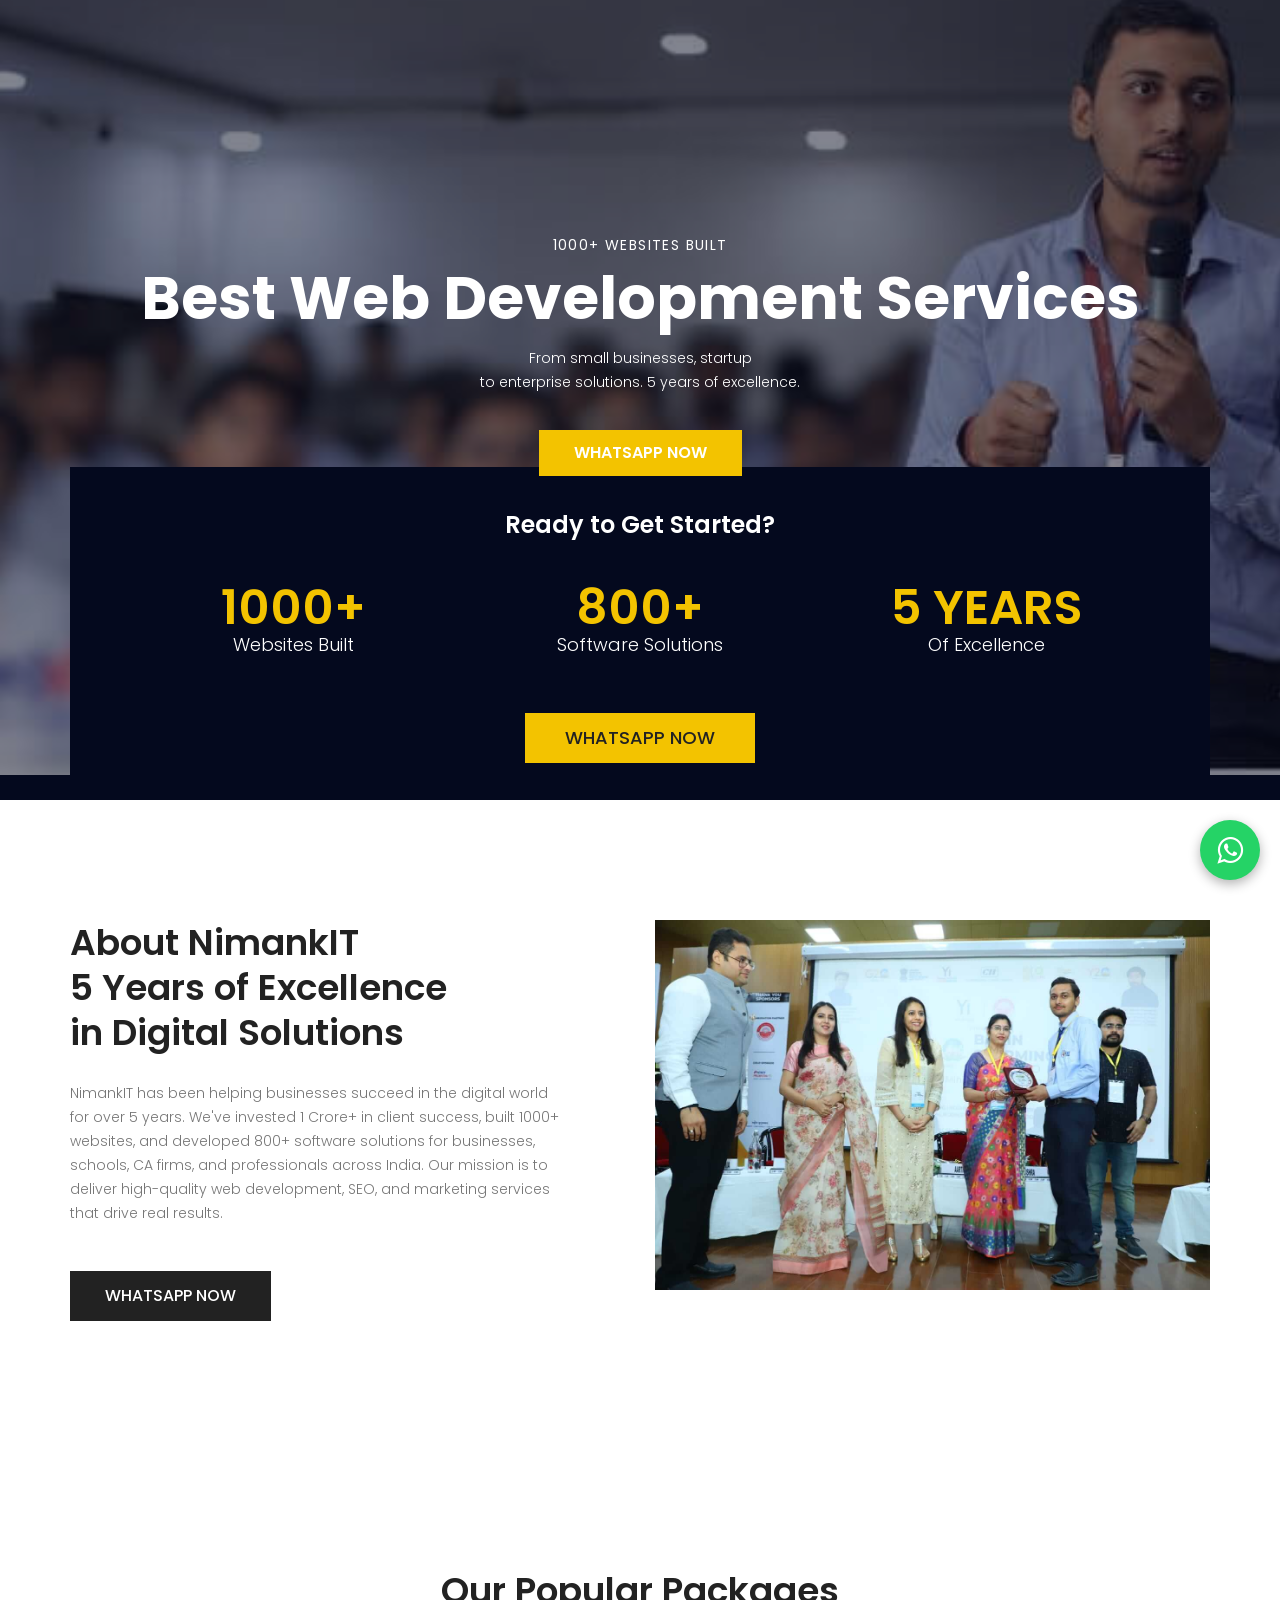
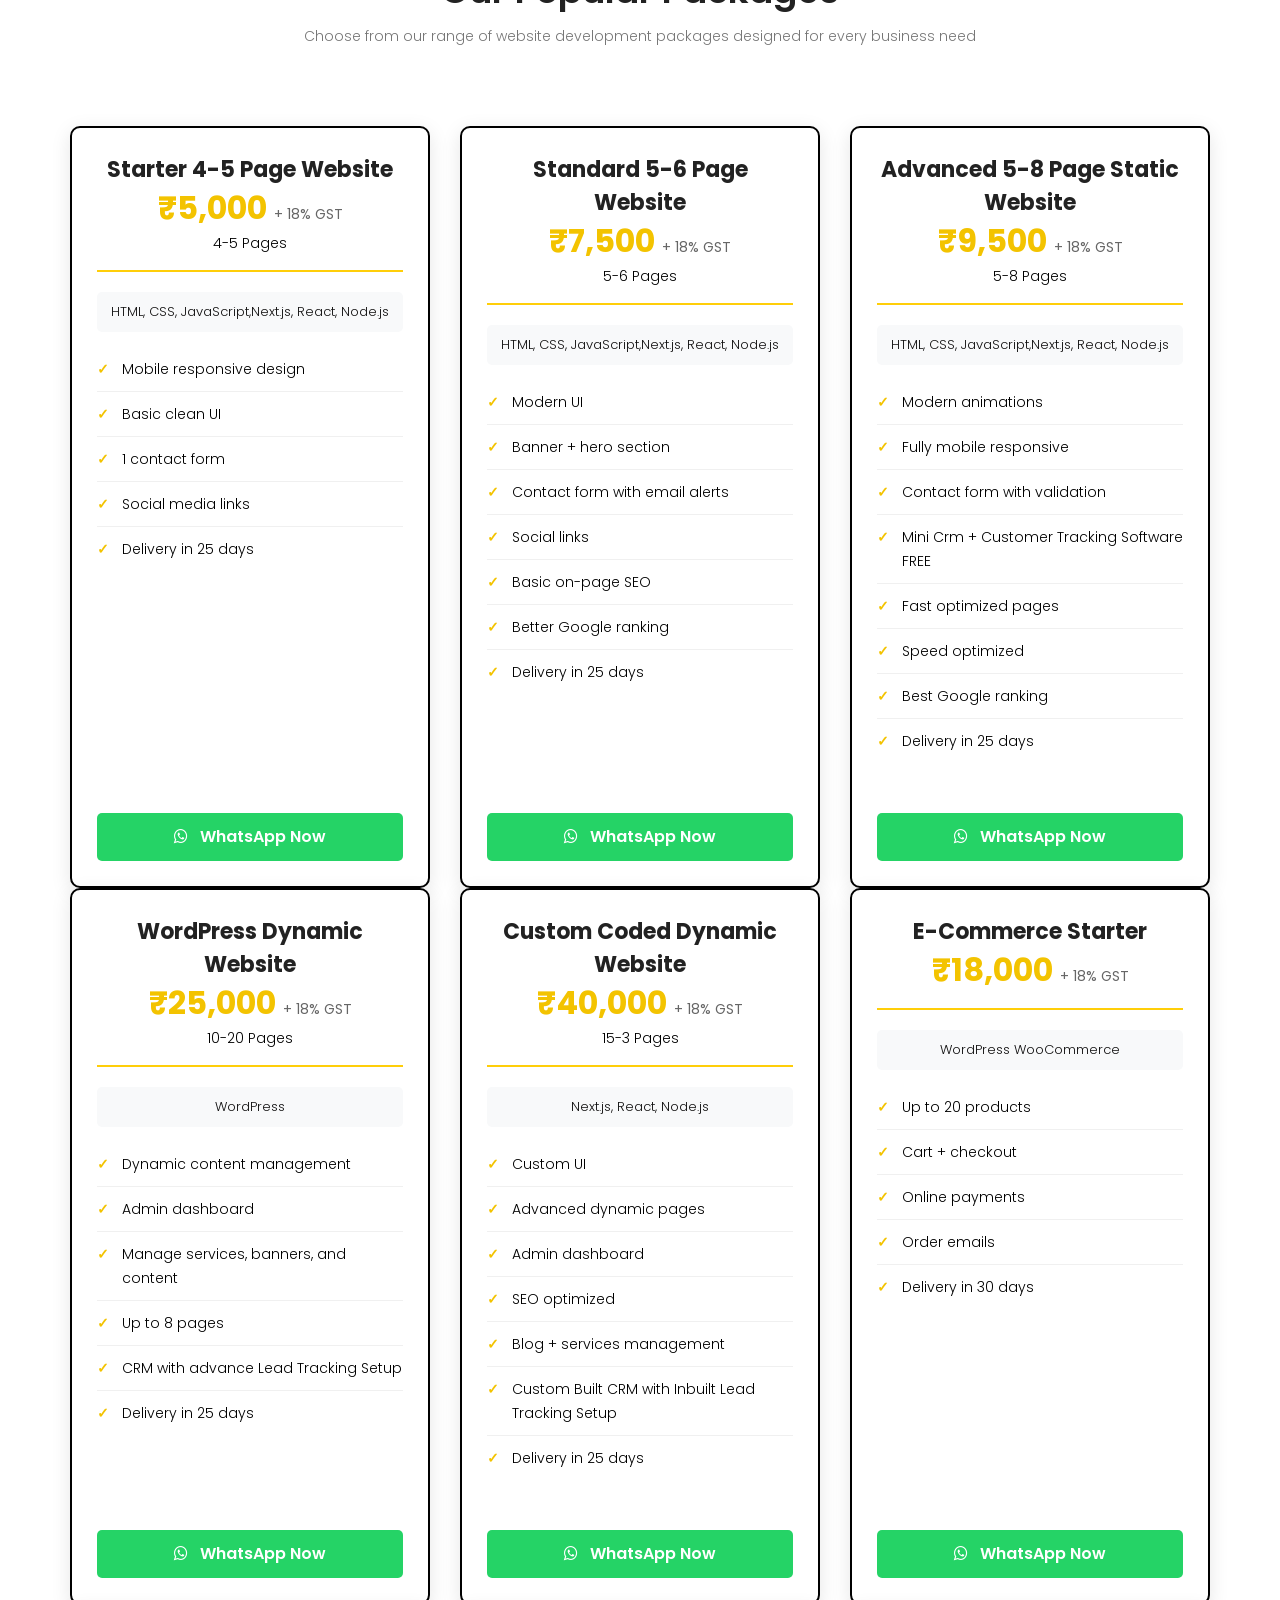
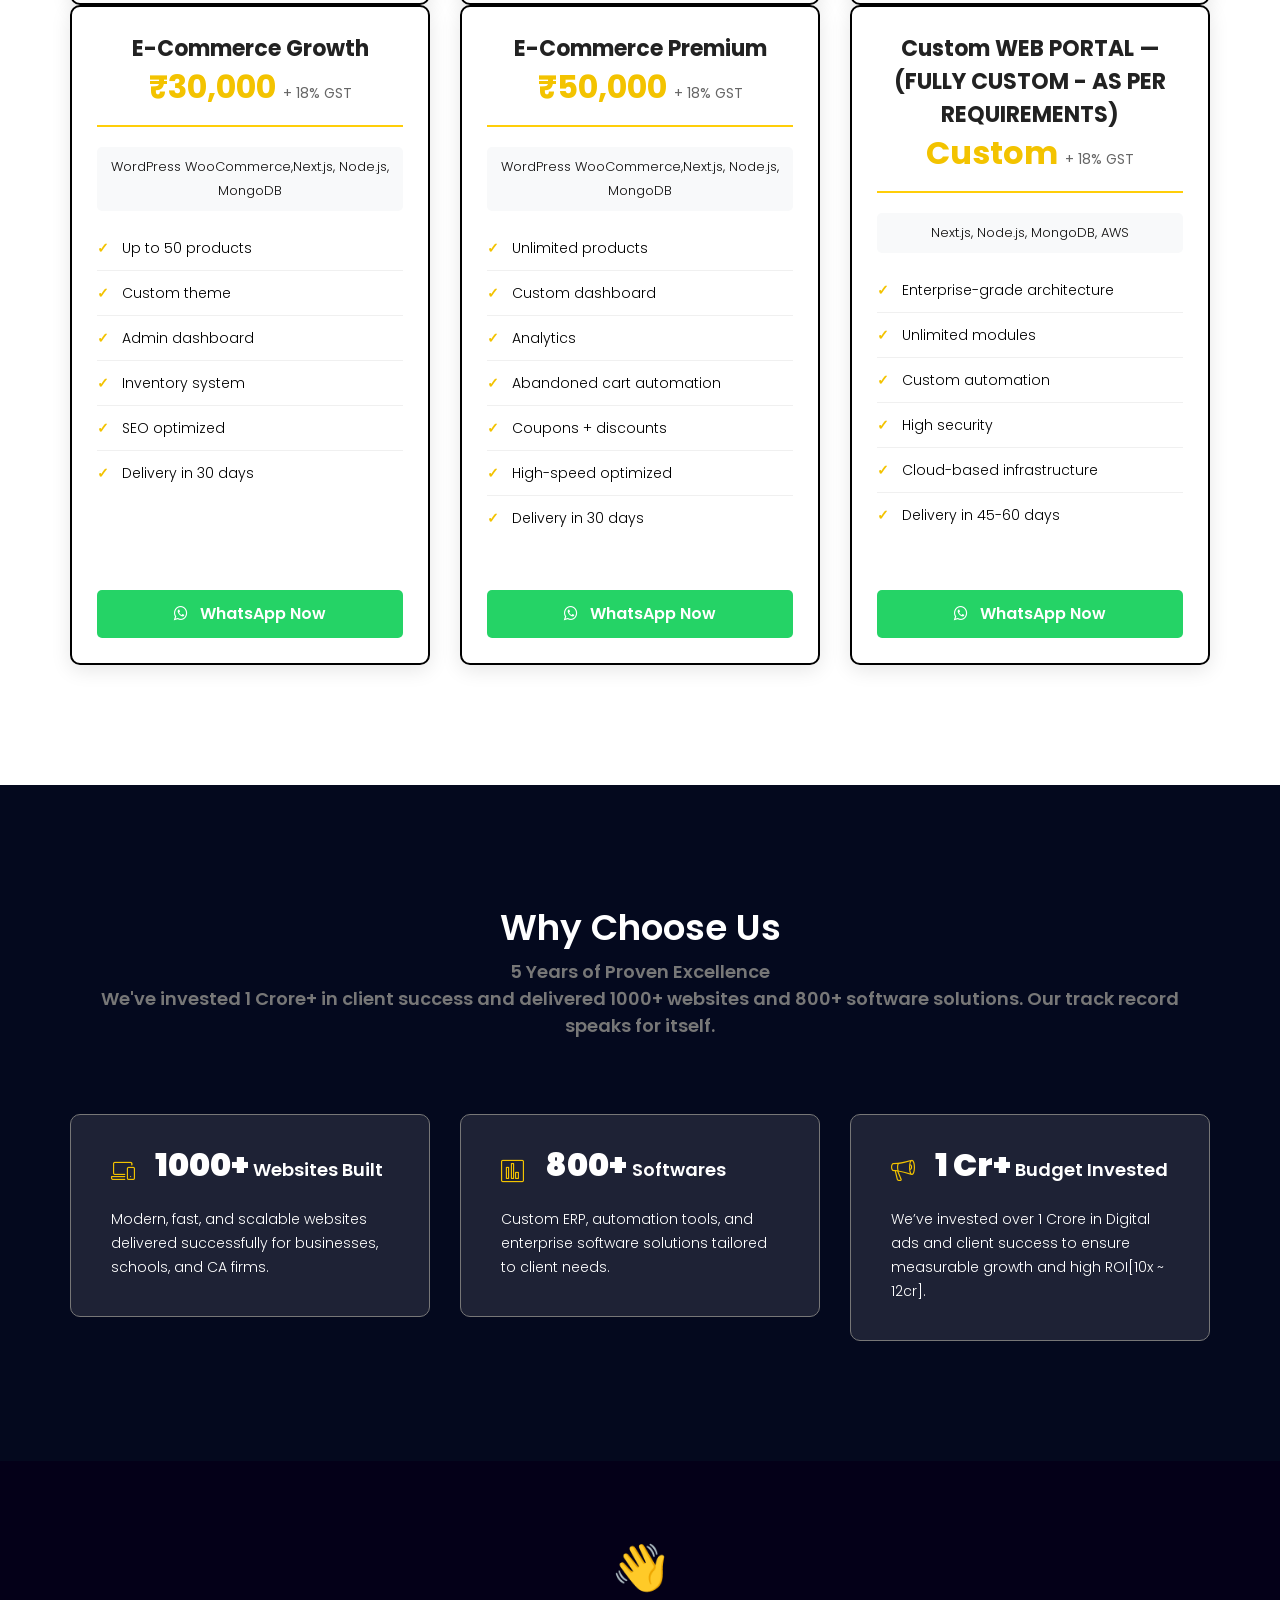
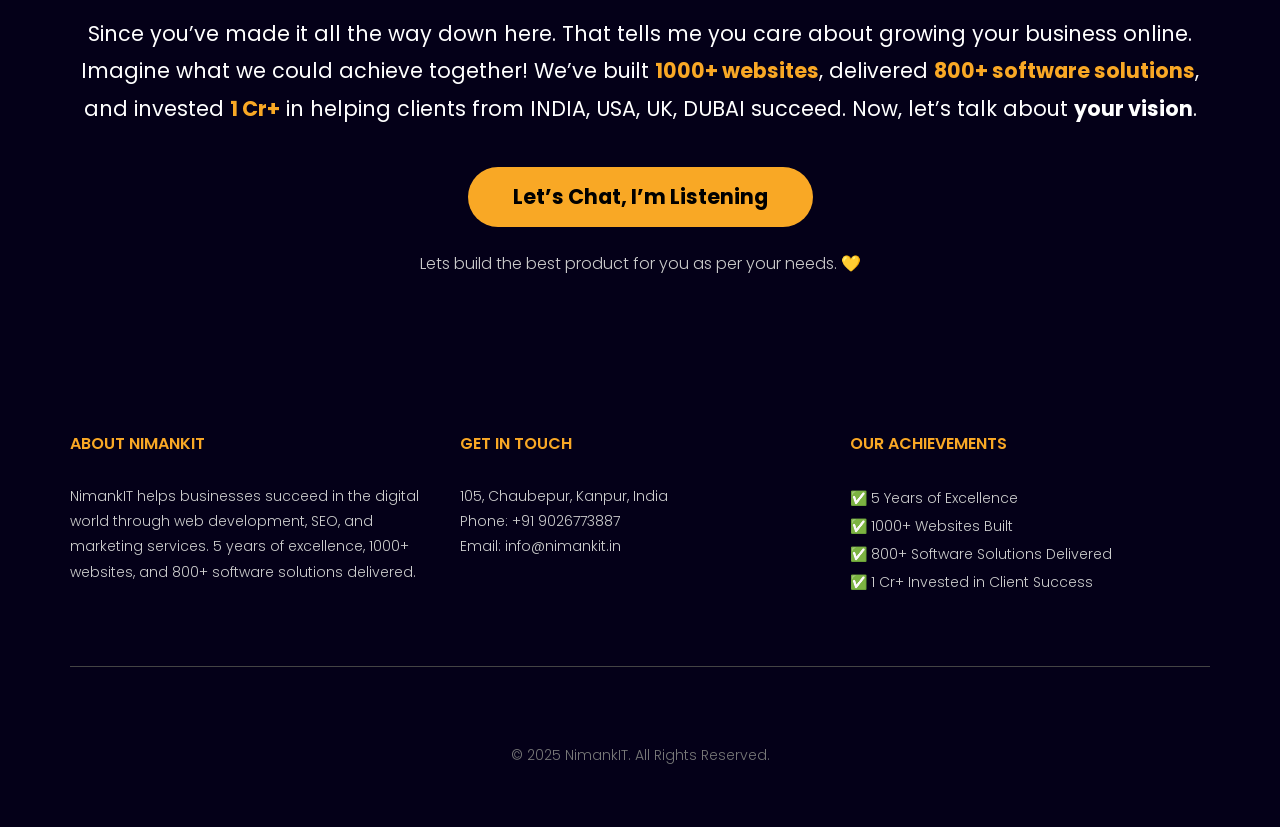
==== landingpage/index.html @ 6b1c6b37 "website dev landing page" ====
<!DOCTYPE html>
<html lang="en">
  <head>
    <!-- Required meta tags -->
    <meta charset="utf-8" />
    <meta
      name="viewport"
      content="width=device-width, initial-scale=1, shrink-to-fit=no"
    />
    <link rel="icon" href="image/favicon.png" type="image/png" />
    <title>NimankIT - Professional Web Development Services</title>
    <!-- Bootstrap CSS -->
    <link rel="stylesheet" href="css/bootstrap.css" />
    <link rel="stylesheet" href="vendors/linericon/style.css" />
    <link rel="stylesheet" href="css/font-awesome.min.css" />
    <link rel="stylesheet" href="vendors/owl-carousel/owl.carousel.min.css" />
    <link
      rel="stylesheet"
      href="vendors/bootstrap-datepicker/bootstrap-datetimepicker.min.css"
    />
    <link rel="stylesheet" href="vendors/nice-select/css/nice-select.css" />
    <link rel="stylesheet" href="vendors/owl-carousel/owl.carousel.min.css" />
    <!-- main css -->
    <link rel="stylesheet" href="css/style.css" />
    <link rel="stylesheet" href="css/responsive.css" />
    <style>
      .whatsapp-float {
        position: fixed;
        bottom: 20px;
        right: 20px;
        background-color: #25d366;
        color: #fff;
        border-radius: 50%;
        width: 60px;
        height: 60px;
        display: flex;
        align-items: center;
        justify-content: center;
        font-size: 30px;
        box-shadow: 0 4px 12px rgba(0, 0, 0, 0.3);
        z-index: 9999;
        text-decoration: none;
        animation: shake 2s infinite;
        transition: transform 0.3s;
      }
      .whatsapp-float:hover {
        transform: scale(1.1);
        color: #fff;
      }
      @keyframes shake {
        0%,
        100% {
          transform: rotate(0deg);
        }
        10%,
        30%,
        50%,
        70%,
        90% {
          transform: rotate(-10deg);
        }
        20%,
        40%,
        60%,
        80% {
          transform: rotate(10deg);
        }
      }
    </style>
  </head>
  <body>
    <!-- WhatsApp Floating Button -->
    <a
      href="https://wa.me/919026773887?text=Hi%2C%20I%20want%20to%20discuss%20a%20project"
      class="whatsapp-float"
      target="_blank"
      rel="noopener noreferrer"
    >
      <i class="fa fa-whatsapp"></i>
    </a>
    <!--================Header Area =================-->

    <!--================Header Area =================-->

    <!--================Banner Area =================-->
    <section class="banner_area">
      <div class="booking_table d_flex align-items-center">
        <div
          class="overlay bg-parallax"
          data-stellar-ratio="0.9"
          data-stellar-vertical-offset="0"
          data-background=""
        ></div>
        <div class="container">
          <div class="banner_content text-center">
            <h6>1000+ Websites Built</h6>
            <h2>Best Web Development Services</h2>
            <p>
              From small businesses, startup<br />
              to enterprise solutions. 5 years of excellence.
            </p>
            <a
              href="https://wa.me/919026773887?text=Hi%2C%20I%20want%20to%20discuss%20a%20project"
              class="btn theme_btn button_hover"
              style="font-size: 16px; padding: 8px 35px"
              >WhatsApp Now</a
            >
          </div>
        </div>
      </div>
      <div class="hotel_booking_area position">
        <div class="container">
          <div class="hotel_booking_table">
            <div class="col-md-12 text-center">
              <h3 style="color: #fff; margin-bottom: 30px">
                Ready to Get Started?
              </h3>
              <div class="row">
                <div class="col-md-4">
                  <div class="stat-box" style="padding: 20px; color: #fff">
                    <h2
                      style="
                        color: #f3c300;
                        font-size: 48px;
                        margin-bottom: 10px;
                      "
                    >
                      1000+
                    </h2>
                    <p style="font-size: 18px">Websites Built</p>
                  </div>
                </div>
                <div class="col-md-4">
                  <div class="stat-box" style="padding: 20px; color: #fff">
                    <h2
                      style="
                        color: #f3c300;
                        font-size: 48px;
                        margin-bottom: 10px;
                      "
                    >
                      800+
                    </h2>
                    <p style="font-size: 18px">Software Solutions</p>
                  </div>
                </div>
                <div class="col-md-4">
                  <div class="stat-box" style="padding: 20px; color: #fff">
                    <h2
                      style="
                        color: #f3c300;
                        font-size: 48px;
                        margin-bottom: 10px;
                      "
                    >
                      5 Years
                    </h2>
                    <p style="font-size: 18px">Of Excellence</p>
                  </div>
                </div>
              </div>
              <a
                href="https://wa.me/919026773887?text=Hi%2C%20I%20want%20to%20discuss%20a%20project"
                class="book_now_btn button_hover"
                style="
                  display: inline-block;
                  width: auto;
                  margin-top: 20px;
                  font-size: 18px;
                  padding: 10px 40px;
                "
                >WhatsApp Now</a
              >
            </div>
          </div>
        </div>
      </div>
    </section>
    <!--================Banner Area =================-->
    <!--================ About History Area  =================-->
    <section class="about_history_area section_gap">
      <div class="container">
        <div class="row">
          <div class="col-md-6 d_flex align-items-center">
            <div class="about_content">
              <h2 class="title title_color">
                About NimankIT<br />5 Years of Excellence<br />in Digital
                Solutions
              </h2>
              <p>
                NimankIT has been helping businesses succeed in the digital
                world for over 5 years. We've invested 1 Crore+ in client
                success, built 1000+ websites, and developed 800+ software
                solutions for businesses, schools, CA firms, and professionals
                across India. Our mission is to deliver high-quality web
                development, SEO, and marketing services that drive real
                results.
              </p>
              <a
                href="https://wa.me/919026773887?text=Hi%2C%20I%20want%20to%20discuss%20a%20project"
                class="button_hover theme_btn_two"
                style="font-size: 16px; padding: 10px 35px"
                >WhatsApp Now</a
              >
            </div>
          </div>
          <div class="col-md-6">
            <img class="img-fluid" src="image/s3.jpeg" alt="img" />
          </div>
        </div>
      </div>
    </section>
    <!--================ About History Area  =================-->

    <!--================ Services Area  =================-->
    <style>
      .package-card {
        background: #fff;
        border-radius: 10px;
       
        border: 2px solid #000;
        padding: 25px;
        margin-bottom: 30px;
        box-shadow: 0 5px 20px rgba(0, 0, 0, 0.1);
        transition: transform 0.3s, box-shadow 0.3s;
        height: 100%;
        display: flex;
        flex-direction: column;
      }
      .package-card:hover {
        transform: translateY(-5px);
        box-shadow: 0 8px 25px rgba(0, 0, 0, 0.15);
      }
      .package-header {
        text-align: center;
        padding-bottom: 15px;
        border-bottom: 2px solid #ffce09;
        margin-bottom: 20px;
      }
      .package-title {
        font-size: 22px;
        font-weight: 700;
        color: #222;
        margin-bottom: 10px;
      }
      .package-price {
        font-size: 32px;
        font-weight: 700;
        color: #f3c300;
        margin-bottom: 5px;
      }
      .package-price small {
        font-size: 14px;
        font-weight: 400;
        color: #666;
      }
      .package-pages {
        font-size: 14px;
        color: #000000;
        margin-bottom: 0;
      }
      .package-tech {
        background: #f8f9fa;
        padding: 8px 12px;
        border-radius: 5px;
        font-size: 13px;
        color: #0e0d0d;
        margin-bottom: 15px;
        text-align: center;
      }
      .package-features {
        flex-grow: 1;
        list-style: none;
        padding: 0;
        margin: 0 0 20px 0;
      }
      .package-features li {
        padding: 10px 0;
        border-bottom: 1px solid #f0f0f0;
        font-size: 14px;
        color: #000000;
        text-align: left;
        position: relative;
        padding-left: 25px;
      }
      .package-features li:before {
        content: "✓";
        position: absolute;
        left: 0;
        color: #f3c300;
        font-weight: bold;
      }
      .package-features li:last-child {
        border-bottom: none;
      }
      .package-btn {
        background: #25d366;
        color: #fff;
        text-align: center;
        padding: 12px 20px;
        border-radius: 5px;
        text-decoration: none;
        display: block;
        font-weight: 600;
        font-size: 16px;
        transition: background 0.3s;
      }
      .package-btn:hover {
        background: #1fa855;
        color: #fff;
      }
      .package-btn i {
        margin-right: 8px;
      }
    </style>
    <section class="accomodation_area section_gap">
      <div class="container">
        <div class="section_title text-center">
          <h2 class="title_color">Our Popular Packages</h2>
          <p>
            Choose from our range of website development packages designed for
            every business need
          </p>
        </div>

        <div class="row">
          <!-- Starter 4-5 Page Website -->
          <div class="col-lg-4 col-md-6">
            <div class="package-card">
              <div class="package-header">
                <h3 class="package-title">Starter 4-5 Page Website</h3>
                <div class="package-price">₹5,000 <small>+ 18% GST</small></div>
                <p class="package-pages">4-5 Pages</p>
              </div>
              <div class="package-tech">
                HTML, CSS, JavaScript,Next.js, React, Node.js
              </div>
              <ul class="package-features">
                <li>Mobile responsive design</li>
                <li>Basic clean UI</li>
                <li>1 contact form</li>
                <li>Social media links</li>
                <li>Delivery in 25 days</li>
              </ul>
              <a
                href="https://wa.me/919026773887?text=Hi%2C%20I%27m%20interested%20in%20the%20Starter%204-5%20Page%20Website%20package%20-%20%E2%82%B95%2C000%20%2B%20GST.%20Please%20provide%20more%20details."
                class="package-btn"
                ><i class="fa fa-whatsapp"></i> WhatsApp Now</a
              >
            </div>
          </div>

          <!-- Standard 5-6 Page Website -->
          <div class="col-lg-4 col-md-6">
            <div class="package-card">
              <div class="package-header">
                <h3 class="package-title">Standard 5-6 Page Website</h3>
                <div class="package-price">₹7,500 <small>+ 18% GST</small></div>
                <p class="package-pages">5-6 Pages</p>
              </div>
              <div class="package-tech">
                HTML, CSS, JavaScript,Next.js, React, Node.js
              </div>
              <ul class="package-features">
                <li>Modern UI</li>
                <li>Banner + hero section</li>
                <li>Contact form with email alerts</li>
                <li>Social links</li>
                <li>Basic on-page SEO</li>
                <li>Better Google ranking</li>
                <li>Delivery in 25 days</li>
              </ul>
              <a
                href="https://wa.me/919026773887?text=Hi%2C%20I%27m%20interested%20in%20the%20Standard%205-6%20Page%20Website%20package%20-%20%E2%82%B97%2C500%20%2B%20GST.%20Please%20provide%20more%20details."
                class="package-btn"
                ><i class="fa fa-whatsapp"></i> WhatsApp Now</a
              >
            </div>
          </div>

          <!-- Advanced 5-8 Page Static Website -->
          <div class="col-lg-4 col-md-6">
            <div class="package-card">
              <div class="package-header">
                <h3 class="package-title">Advanced 5-8 Page Static Website</h3>
                <div class="package-price">₹9,500 <small>+ 18% GST</small></div>
                <p class="package-pages">5-8 Pages</p>
              </div>
              <div class="package-tech">
                HTML, CSS, JavaScript,Next.js, React, Node.js
              </div>
              <ul class="package-features">
                <li>Modern animations</li>
                <li>Fully mobile responsive</li>
                <li>Contact form with validation</li>
                <li>Mini Crm + Customer Tracking Software FREE</li>
                <li>Fast optimized pages</li>
                <li>Speed optimized</li>
                <li>Best Google ranking</li>
                <li>Delivery in 25 days</li>
              </ul>
              <a
                href="https://wa.me/919026773887?text=Hi%2C%20I%27m%20interested%20in%20the%20Advanced%205-8%20Page%20Static%20Website%20package%20-%20%E2%82%B99%2C500%20%2B%20GST.%20Please%20provide%20more%20details."
                class="package-btn"
                ><i class="fa fa-whatsapp"></i> WhatsApp Now</a
              >
            </div>
          </div>

          <!-- WordPress Dynamic Website -->
          <div class="col-lg-4 col-md-6">
            <div class="package-card">
              <div class="package-header">
                <h3 class="package-title">WordPress Dynamic Website</h3>
                <div class="package-price">
                  ₹25,000 <small>+ 18% GST</small>
                </div>
                <p class="package-pages">10-20 Pages</p>
              </div>
              <div class="package-tech">WordPress</div>
              <ul class="package-features">
                <li>Dynamic content management</li>
                <li>Admin dashboard</li>
                <li>Manage services, banners, and content</li>
                <li>Up to 8 pages</li>
                <li>CRM with advance Lead Tracking Setup</li>
                <li>Delivery in 25 days</li>
              </ul>
              <a
                href="https://wa.me/919026773887?text=Hi%2C%20I%27m%20interested%20in%20the%20WordPress%20Dynamic%20Website%20package%20-%20%E2%82%B925%2C000%20%2B%20GST.%20Please%20provide%20more%20details."
                class="package-btn"
                ><i class="fa fa-whatsapp"></i> WhatsApp Now</a
              >
            </div>
          </div>

          <!-- Dynamic Website -->
          <div class="col-lg-4 col-md-6">
            <div class="package-card">
              <div class="package-header">
                <h3 class="package-title">Custom Coded Dynamic Website</h3>
                <div class="package-price">
                  ₹40,000 <small>+ 18% GST</small>
                </div>
                <p class="package-pages">15-3 Pages</p>
              </div>
              <div class="package-tech">Next.js, React, Node.js</div>
              <ul class="package-features">
                <li>Custom UI</li>
                <li>Advanced dynamic pages</li>
                <li>Admin dashboard</li>
                <li>SEO optimized</li>
                <li>Blog + services management</li>
                <li>Custom Built CRM with Inbuilt Lead Tracking Setup</li>

                <li>Delivery in 25 days</li>
              </ul>
              <a
                href="https://wa.me/919026773887?text=Hi%2C%20I%27m%20interested%20in%20the%20Dynamic%20Website%20package%20-%20%E2%82%B940%2C000%20%2B%20GST.%20Please%20provide%20more%20details."
                class="package-btn"
                ><i class="fa fa-whatsapp"></i> WhatsApp Now</a
              >
            </div>
          </div>

          <!-- E-Commerce Starter -->
          <div class="col-lg-4 col-md-6">
            <div class="package-card">
              <div class="package-header">
                <h3 class="package-title">E-Commerce Starter</h3>
                <div class="package-price">
                  ₹18,000 <small>+ 18% GST</small>
                </div>
              </div>
              <div class="package-tech">WordPress WooCommerce</div>
              <ul class="package-features">
                <li>Up to 20 products</li>
                <li>Cart + checkout</li>
                <li>Online payments</li>
                <li>Order emails</li>
                <li>Delivery in 30 days</li>
              </ul>
              <a
                href="https://wa.me/919026773887?text=Hi%2C%20I%27m%20interested%20in%20the%20E-Commerce%20Starter%20package%20-%20%E2%82%B918%2C000%20%2B%20GST.%20Please%20provide%20more%20details."
                class="package-btn"
                ><i class="fa fa-whatsapp"></i> WhatsApp Now</a
              >
            </div>
          </div>

          <!-- E-Commerce Growth -->
          <div class="col-lg-4 col-md-6">
            <div class="package-card">
              <div class="package-header">
                <h3 class="package-title">E-Commerce Growth</h3>
                <div class="package-price">
                  ₹30,000 <small>+ 18% GST</small>
                </div>
              </div>
              <div class="package-tech">
                WordPress WooCommerce,Next.js, Node.js, MongoDB
              </div>
              <ul class="package-features">
                <li>Up to 50 products</li>
                <li>Custom theme</li>
                <li>Admin dashboard</li>
                <li>Inventory system</li>
                <li>SEO optimized</li>
                <li>Delivery in 30 days</li>
              </ul>
              <a
                href="https://wa.me/919026773887?text=Hi%2C%20I%27m%20interested%20in%20the%20E-Commerce%20Growth%20package%20-%20%E2%82%B930%2C000%20%2B%20GST.%20Please%20provide%20more%20details."
                class="package-btn"
                ><i class="fa fa-whatsapp"></i> WhatsApp Now</a
              >
            </div>
          </div>

          <!-- E-Commerce Premium -->
          <div class="col-lg-4 col-md-6">
            <div class="package-card">
              <div class="package-header">
                <h3 class="package-title">E-Commerce Premium</h3>
                <div class="package-price">
                  ₹50,000 <small>+ 18% GST</small>
                </div>
              </div>
              <div class="package-tech">
                WordPress WooCommerce,Next.js, Node.js, MongoDB
              </div>
              <ul class="package-features">
                <li>Unlimited products</li>
                <li>Custom dashboard</li>
                <li>Analytics</li>
                <li>Abandoned cart automation</li>
                <li>Coupons + discounts</li>
                <li>High-speed optimized</li>
                <li>Delivery in 30 days</li>
              </ul>
              <a
                href="https://wa.me/919026773887?text=Hi%2C%20I%27m%20interested%20in%20the%20E-Commerce%20Premium%20package%20-%20%E2%82%B950%2C000%20%2B%20GST.%20Please%20provide%20more%20details."
                class="package-btn"
                ><i class="fa fa-whatsapp"></i> WhatsApp Now</a
              >
            </div>
          </div>

          <!-- Custom Software — (School/CA Firm/CRM etc) -->
          <div class="col-lg-4 col-md-6">
            <div class="package-card">
              <div class="package-header">
                <h3 class="package-title">
                  Custom WEB PORTAL — (FULLY CUSTOM - AS PER REQUIREMENTS)
                </h3>
                <div class="package-price">Custom <small>+ 18% GST</small></div>
              </div>
              <div class="package-tech">Next.js, Node.js, MongoDB, AWS</div>
              <ul class="package-features">
                <li>Enterprise-grade architecture</li>
                <li>Unlimited modules</li>
                <li>Custom automation</li>
                <li>High security</li>
                <li>Cloud-based infrastructure</li>
                <li>Delivery in 45-60 days</li>
              </ul>
              <a
                href="https://wa.me/919026773887?text=Hi%2C%20I%27m%20interested%20in%20the%20Custom%20Software%20-%20Please%20provide%20more%20details."
                class="package-btn"
                ><i class="fa fa-whatsapp"></i> WhatsApp Now</a
              >
            </div>
          </div>
        </div>
      </div>
    </section>
    <!--================ Services Area  =================-->

    <!--================ Core Services Area  =================-->
    <section class="facilities_area section_gap">
      <div
        class="overlay bg-parallax"
        data-stellar-ratio="0.8"
        data-stellar-vertical-offset="0"
        data-background=""
      ></div>
      <div class="container">
        <div class="section_title text-center">
          <h2 class="title_w">Why Choose Us</h2>
          <h4>
            5 Years of Proven Excellence<br />
            We've invested 1 Crore+ in client success and delivered 1000+
            websites and 800+ software solutions. Our track record speaks for
            itself.
          </h4>
        </div>
        <div class="row mb_30">
          <div class="col-lg-4 col-md-6">
            <div class="facilities_item">
              <h4 class="sec_h4">
                <i class="lnr lnr-laptop-phone"></i
                ><span style="font-weight: bolder; font-size: xx-large"
                  >1000+</span
                >
                Websites Built
              </h4>
              <p>
                Modern, fast, and scalable websites delivered successfully for
                businesses, schools, and CA firms.
              </p>
            </div>
          </div>
          <div class="col-lg-4 col-md-6">
            <div class="facilities_item">
              <h4 class="sec_h4">
                <i class="lnr lnr-chart-bars"></i
                ><span style="font-weight: bolder; font-size: xx-large"
                  >800+ </span
                >Softwares
              </h4>
              <p>
                Custom ERP, automation tools, and enterprise software solutions
                tailored to client needs.
              </p>
            </div>
          </div>
          <div class="col-lg-4 col-md-6">
            <div class="facilities_item">
              <h4 class="sec_h4">
                <i class="lnr lnr-bullhorn"></i
                ><span style="font-weight: bolder; font-size: xx-large"
                  >1 Cr+</span
                >
                Budget Invested
              </h4>
              <p>
                We’ve invested over 1 Crore in Digital ads and client success to
                ensure measurable growth and high ROI[10x ~ 12cr].
              </p>
            </div>
          </div>
        </div>
      </div>
    </section>



   <section
  class="facilities_area section_gap"
  style="
    background-color: #040018;
    color: #fff;
    text-align: center;
    padding: 80px 20px;
    min-height: 50vh;
    display: flex;
    flex-direction: column;
    justify-content: center;
  "
>
  <div class="container">
    <h2 style="color: #f9a825; font-size: 2.8rem; margin-bottom: 20px; line-height:1.2;">
      👋
    </h2>
    <h4
      style="
        color: #fff;
        font-weight: 400;
        line-height: 1.8;
        margin-bottom: 40px;
        font-size: 1.3rem;
      "
    >
      Since you’ve made it all the way down here. That tells me you care about growing your business online. 
      Imagine what we could achieve together! We’ve built <span style="color:#f9a825; font-weight:bold;">1000+ websites</span>, 
      delivered <span style="color:#f9a825; font-weight:bold;">800+ software solutions</span>, and invested 
      <span style="color:#f9a825; font-weight:bold;">1 Cr+</span> in helping clients from INDIA,     USA, UK, DUBAI succeed. Now, let’s talk about <strong>your vision</strong>.
    </h4>
    <a
      href="mailto:info@nimankit.in"
      style="
        display: inline-block;
        background-color: #f9a825;
        color: #000;
        padding: 18px 45px;
        font-size: 1.3rem;
        font-weight: bold;
        border-radius: 50px;
        text-decoration: none;
        transition: all 0.3s ease;
      "
      onmouseover="this.style.transform='scale(1.05)'; this.style.boxShadow='0 5px 15px rgba(249,168,37,0.6)';"
      onmouseout="this.style.transform='scale(1)'; this.style.boxShadow='none';"
    >
      Let’s Chat, I’m Listening
    </a>
    <p style="color: #ccc; margin-top: 25px; font-size: 1rem;">
      Lets build the best product for you as per your needs. 💛
    </p>
  </div>
</section>


    <!--================ Core Services Area  =================-->

    <!--================ Testimonial Area  =================-->

    <!--================ Testimonial Area  =================-->

    <!--================ Latest Blog Area  =================-->

    <!--================ Recent Area  =================-->

    <!--================ start footer Area  =================-->
    <footer
      class="footer-area section_gap"
      style="background-color: #040018; color: #fff; padding: 60px 0"
    >
      <div class="container">
        <div class="row">
          <!-- About Section -->
          <div class="col-lg-4 col-md-6 col-sm-6 mb-4">
            <div class="single-footer-widget">
              <h6 class="footer_title" style="color: #f9a825">
                About NimankIT
              </h6>
              <p style="color: #ccc; line-height: 1.8">
                NimankIT helps businesses succeed in the digital world through
                web development, SEO, and marketing services. 5 years of
                excellence, 1000+ websites, and 800+ software solutions
                delivered.
              </p>
            </div>
          </div>

          <!-- Contact Section -->
          <div class="col-lg-4 col-md-6 col-sm-6 mb-4">
            <div class="single-footer-widget">
              <h6 class="footer_title" style="color: #f9a825">Get In Touch</h6>
              <p style="color: #ccc; line-height: 1.8">
                105, Chaubepur, Kanpur, India<br />
                Phone: +91 9026773887<br />
                Email: info@nimankit.in
              </p>
            </div>
          </div>

          <!-- Quick Stats Section -->
          <div class="col-lg-4 col-md-6 col-sm-6 mb-4">
            <div class="single-footer-widget">
              <h6 class="footer_title" style="color: #f9a825">
                Our Achievements
              </h6>
              <ul
                style="
                  list-style: none;
                  padding: 0;
                  color: #ccc;
                  line-height: 2;
                "
              >
                <li>✅ 5 Years of Excellence</li>
                <li>✅ 1000+ Websites Built</li>
                <li>✅ 800+ Software Solutions Delivered</li>
                <li>✅ 1 Cr+ Invested in Client Success</li>
              </ul>
            </div>
          </div>
        </div>

        <div
          class="border_line"
          style="border-top: 1px solid #444; margin: 30px 0"
        ></div>

        <!-- Footer Bottom -->
        <div
          class="row footer-bottom d-flex justify-content-between align-items-center"
        >
          <p class="col-md-12 text-center" style="color: #777; margin: 0">
            &copy; 2025 NimankIT. All Rights Reserved.
          </p>
        </div>
      </div>
    </footer>

    <!--================ End footer Area  =================-->

    <!-- Optional JavaScript -->
    <!-- jQuery first, then Popper.js, then Bootstrap JS -->
    <script src="js/jquery-3.2.1.min.js"></script>
    <script src="js/popper.js"></script>
    <script src="js/bootstrap.min.js"></script>
    <script src="vendors/owl-carousel/owl.carousel.min.js"></script>
    <script src="js/jquery.ajaxchimp.min.js"></script>
    <script src="js/mail-script.js"></script>
    <script src="vendors/bootstrap-datepicker/bootstrap-datetimepicker.min.js"></script>
    <script src="vendors/nice-select/js/jquery.nice-select.js"></script>
    <script src="js/mail-script.js"></script>
    <script src="js/stellar.js"></script>
    <script src="vendors/lightbox/simpleLightbox.min.js"></script>
    <script src="js/custom.js"></script>
  </body>
</html>
---- landingpage/vendors/linericon/style.css ----
@font-face {
	font-family: 'Linearicons-Free';
	src:url('fonts/Linearicons-Free.eot?w118d');
	src:url('fonts/Linearicons-Free.eot?#iefixw118d') format('embedded-opentype'),
		url('fonts/Linearicons-Free.woff2?w118d') format('woff2'),
		url('fonts/Linearicons-Free.woff?w118d') format('woff'),
		url('fonts/Linearicons-Free.ttf?w118d') format('truetype'),
		url('fonts/Linearicons-Free.svg?w118d#Linearicons-Free') format('svg');
	font-weight: normal;
	font-style: normal;
}

.lnr {
	font-family: 'Linearicons-Free';
	speak: none;
	font-style: normal;
	font-weight: normal;
	font-variant: normal;
	text-transform: none;
	line-height: 1;

	/* Better Font Rendering =========== */
	-webkit-font-smoothing: antialiased;
	-moz-osx-font-smoothing: grayscale;
}

.lnr-home:before {
	content: "\e800";
}
.lnr-apartment:before {
	content: "\e801";
}
.lnr-pencil:before {
	content: "\e802";
}
.lnr-magic-wand:before {
	content: "\e803";
}
.lnr-drop:before {
	content: "\e804";
}
.lnr-lighter:before {
	content: "\e805";
}
.lnr-poop:before {
	content: "\e806";
}
.lnr-sun:before {
	content: "\e807";
}
.lnr-moon:before {
	content: "\e808";
}
.lnr-cloud:before {
	content: "\e809";
}
.lnr-cloud-upload:before {
	content: "\e80a";
}
.lnr-cloud-download:before {
	content: "\e80b";
}
.lnr-cloud-sync:before {
	content: "\e80c";
}
.lnr-cloud-check:before {
	content: "\e80d";
}
.lnr-database:before {
	content: "\e80e";
}
.lnr-lock:before {
	content: "\e80f";
}
.lnr-cog:before {
	content: "\e810";
}
.lnr-trash:before {
	content: "\e811";
}
.lnr-dice:before {
	content: "\e812";
}
.lnr-heart:before {
	content: "\e813";
}
.lnr-star:before {
	content: "\e814";
}
.lnr-star-half:before {
	content: "\e815";
}
.lnr-star-empty:before {
	content: "\e816";
}
.lnr-flag:before {
	content: "\e817";
}
.lnr-envelope:before {
	content: "\e818";
}
.lnr-paperclip:before {
	content: "\e819";
}
.lnr-inbox:before {
	content: "\e81a";
}
.lnr-eye:before {
	content: "\e81b";
}
.lnr-printer:before {
	content: "\e81c";
}
.lnr-file-empty:before {
	content: "\e81d";
}
.lnr-file-add:before {
	content: "\e81e";
}
.lnr-enter:before {
	content: "\e81f";
}
.lnr-exit:before {
	content: "\e820";
}
.lnr-graduation-hat:before {
	content: "\e821";
}
.lnr-license:before {
	content: "\e822";
}
.lnr-music-note:before {
	content: "\e823";
}
.lnr-film-play:before {
	content: "\e824";
}
.lnr-camera-video:before {
	content: "\e825";
}
.lnr-camera:before {
	content: "\e826";
}
.lnr-picture:before {
	content: "\e827";
}
.lnr-book:before {
	content: "\e828";
}
.lnr-bookmark:before {
	content: "\e829";
}
.lnr-user:before {
	content: "\e82a";
}
.lnr-users:before {
	content: "\e82b";
}
.lnr-shirt:before {
	content: "\e82c";
}
.lnr-store:before {
	content: "\e82d";
}
.lnr-cart:before {
	content: "\e82e";
}
.lnr-tag:before {
	content: "\e82f";
}
.lnr-phone-handset:before {
	content: "\e830";
}
.lnr-phone:before {
	content: "\e831";
}
.lnr-pushpin:before {
	content: "\e832";
}
.lnr-map-marker:before {
	content: "\e833";
}
.lnr-map:before {
	content: "\e834";
}
.lnr-location:before {
	content: "\e835";
}
.lnr-calendar-full:before {
	content: "\e836";
}
.lnr-keyboard:before {
	content: "\e837";
}
.lnr-spell-check:before {
	content: "\e838";
}
.lnr-screen:before {
	content: "\e839";
}
.lnr-smartphone:before {
	content: "\e83a";
}
.lnr-tablet:before {
	content: "\e83b";
}
.lnr-laptop:before {
	content: "\e83c";
}
.lnr-laptop-phone:before {
	content: "\e83d";
}
.lnr-power-switch:before {
	content: "\e83e";
}
.lnr-bubble:before {
	content: "\e83f";
}
.lnr-heart-pulse:before {
	content: "\e840";
}
.lnr-construction:before {
	content: "\e841";
}
.lnr-pie-chart:before {
	content: "\e842";
}
.lnr-chart-bars:before {
	content: "\e843";
}
.lnr-gift:before {
	content: "\e844";
}
.lnr-diamond:before {
	content: "\e845";
}
.lnr-linearicons:before {
	content: "\e846";
}
.lnr-dinner:before {
	content: "\e847";
}
.lnr-coffee-cup:before {
	content: "\e848";
}
.lnr-leaf:before {
	content: "\e849";
}
.lnr-paw:before {
	content: "\e84a";
}
.lnr-rocket:before {
	content: "\e84b";
}
.lnr-briefcase:before {
	content: "\e84c";
}
.lnr-bus:before {
	content: "\e84d";
}
.lnr-car:before {
	content: "\e84e";
}
.lnr-train:before {
	content: "\e84f";
}
.lnr-bicycle:before {
	content: "\e850";
}
.lnr-wheelchair:before {
	content: "\e851";
}
.lnr-select:before {
	content: "\e852";
}
.lnr-earth:before {
	content: "\e853";
}
.lnr-smile:before {
	content: "\e854";
}
.lnr-sad:before {
	content: "\e855";
}
.lnr-neutral:before {
	content: "\e856";
}
.lnr-mustache:before {
	content: "\e857";
}
.lnr-alarm:before {
	content: "\e858";
}
.lnr-bullhorn:before {
	content: "\e859";
}
.lnr-volume-high:before {
	content: "\e85a";
}
.lnr-volume-medium:before {
	content: "\e85b";
}
.lnr-volume-low:before {
	content: "\e85c";
}
.lnr-volume:before {
	content: "\e85d";
}
.lnr-mic:before {
	content: "\e85e";
}
.lnr-hourglass:before {
	content: "\e85f";
}
.lnr-undo:before {
	content: "\e860";
}
.lnr-redo:before {
	content: "\e861";
}
.lnr-sync:before {
	content: "\e862";
}
.lnr-history:before {
	content: "\e863";
}
.lnr-clock:before {
	content: "\e864";
}
.lnr-download:before {
	content: "\e865";
}
.lnr-upload:before {
	content: "\e866";
}
.lnr-enter-down:before {
	content: "\e867";
}
.lnr-exit-up:before {
	content: "\e868";
}
.lnr-bug:before {
	content: "\e869";
}
.lnr-code:before {
	content: "\e86a";
}
.lnr-link:before {
	content: "\e86b";
}
.lnr-unlink:before {
	content: "\e86c";
}
.lnr-thumbs-up:before {
	content: "\e86d";
}
.lnr-thumbs-down:before {
	content: "\e86e";
}
.lnr-magnifier:before {
	content: "\e86f";
}
.lnr-cross:before {
	content: "\e870";
}
.lnr-menu:before {
	content: "\e871";
}
.lnr-list:before {
	content: "\e872";
}
.lnr-chevron-up:before {
	content: "\e873";
}
.lnr-chevron-down:before {
	content: "\e874";
}
.lnr-chevron-left:before {
	content: "\e875";
}
.lnr-chevron-right:before {
	content: "\e876";
}
.lnr-arrow-up:before {
	content: "\e877";
}
.lnr-arrow-down:before {
	content: "\e878";
}
.lnr-arrow-left:before {
	content: "\e879";
}
.lnr-arrow-right:before {
	content: "\e87a";
}
.lnr-move:before {
	content: "\e87b";
}
.lnr-warning:before {
	content: "\e87c";
}
.lnr-question-circle:before {
	content: "\e87d";
}
.lnr-menu-circle:before {
	content: "\e87e";
}
.lnr-checkmark-circle:before {
	content: "\e87f";
}
.lnr-cross-circle:before {
	content: "\e880";
}
.lnr-plus-circle:before {
	content: "\e881";
}
.lnr-circle-minus:before {
	content: "\e882";
}
.lnr-arrow-up-circle:before {
	content: "\e883";
}
.lnr-arrow-down-circle:before {
	content: "\e884";
}
.lnr-arrow-left-circle:before {
	content: "\e885";
}
.lnr-arrow-right-circle:before {
	content: "\e886";
}
.lnr-chevron-up-circle:before {
	content: "\e887";
}
.lnr-chevron-down-circle:before {
	content: "\e888";
}
.lnr-chevron-left-circle:before {
	content: "\e889";
}
.lnr-chevron-right-circle:before {
	content: "\e88a";
}
.lnr-crop:before {
	content: "\e88b";
}
.lnr-frame-expand:before {
	content: "\e88c";
}
.lnr-frame-contract:before {
	content: "\e88d";
}
.lnr-layers:before {
	content: "\e88e";
}
.lnr-funnel:before {
	content: "\e88f";
}
.lnr-text-format:before {
	content: "\e890";
}
.lnr-text-format-remove:before {
	content: "\e891";
}
.lnr-text-size:before {
	content: "\e892";
}
.lnr-bold:before {
	content: "\e893";
}
.lnr-italic:before {
	content: "\e894";
}
.lnr-underline:before {
	content: "\e895";
}
.lnr-strikethrough:before {
	content: "\e896";
}
.lnr-highlight:before {
	content: "\e897";
}
.lnr-text-align-left:before {
	content: "\e898";
}
.lnr-text-align-center:before {
	content: "\e899";
}
.lnr-text-align-right:before {
	content: "\e89a";
}
.lnr-text-align-justify:before {
	content: "\e89b";
}
.lnr-line-spacing:before {
	content: "\e89c";
}
.lnr-indent-increase:before {
	content: "\e89d";
}
.lnr-indent-decrease:before {
	content: "\e89e";
}
.lnr-pilcrow:before {
	content: "\e89f";
}
.lnr-direction-ltr:before {
	content: "\e8a0";
}
.lnr-direction-rtl:before {
	content: "\e8a1";
}
.lnr-page-break:before {
	content: "\e8a2";
}
.lnr-sort-alpha-asc:before {
	content: "\e8a3";
}
.lnr-sort-amount-asc:before {
	content: "\e8a4";
}
.lnr-hand:before {
	content: "\e8a5";
}
.lnr-pointer-up:before {
	content: "\e8a6";
}
.lnr-pointer-right:before {
	content: "\e8a7";
}
.lnr-pointer-down:before {
	content: "\e8a8";
}
.lnr-pointer-left:before {
	content: "\e8a9";
}
---- landingpage/vendors/nice-select/css/nice-select.css ----
.nice-select {
  -webkit-tap-highlight-color: transparent;
  background-color: #fff;
  border-radius: 5px;
  border: solid 1px #e8e8e8;
  box-sizing: border-box;
  clear: both;
  cursor: pointer;
  display: block;
  float: left;
  font-family: inherit;
  font-size: 14px;
  font-weight: normal;
  height: 42px;
  line-height: 40px;
  outline: none;
  padding-left: 18px;
  padding-right: 30px;
  position: relative;
  text-align: left !important;
  -webkit-transition: all 0.2s ease-in-out;
  transition: all 0.2s ease-in-out;
  -webkit-user-select: none;
     -moz-user-select: none;
      -ms-user-select: none;
          user-select: none;
  white-space: nowrap;
  width: auto; }
  .nice-select:hover {
    border-color: #dbdbdb; }
  .nice-select:active, .nice-select.open, .nice-select:focus {
    border-color: #999; }
  .nice-select:after {
    border-bottom: 2px solid #999;
    border-right: 2px solid #999;
    content: '';
    display: block;
    height: 5px;
    margin-top: -4px;
    pointer-events: none;
    position: absolute;
    right: 12px;
    top: 50%;
    -webkit-transform-origin: 66% 66%;
        -ms-transform-origin: 66% 66%;
            transform-origin: 66% 66%;
    -webkit-transform: rotate(45deg);
        -ms-transform: rotate(45deg);
            transform: rotate(45deg);
    -webkit-transition: all 0.15s ease-in-out;
    transition: all 0.15s ease-in-out;
    width: 5px; }
  .nice-select.open:after {
    -webkit-transform: rotate(-135deg);
        -ms-transform: rotate(-135deg);
            transform: rotate(-135deg); }
  .nice-select.open .list {
    opacity: 1;
    pointer-events: auto;
    -webkit-transform: scale(1) translateY(0);
        -ms-transform: scale(1) translateY(0);
            transform: scale(1) translateY(0); }
  .nice-select.disabled {
    border-color: #ededed;
    color: #999;
    pointer-events: none; }
    .nice-select.disabled:after {
      border-color: #cccccc; }
  .nice-select.wide {
    width: 100%; }
    .nice-select.wide .list {
      left: 0 !important;
      right: 0 !important; }
  .nice-select.right {
    float: right; }
    .nice-select.right .list {
      left: auto;
      right: 0; }
  .nice-select.small {
    font-size: 12px;
    height: 36px;
    line-height: 34px; }
    .nice-select.small:after {
      height: 4px;
      width: 4px; }
    .nice-select.small .option {
      line-height: 34px;
      min-height: 34px; }
  .nice-select .list {
    background-color: #fff;
    border-radius: 5px;
    box-shadow: 0 0 0 1px rgba(68, 68, 68, 0.11);
    box-sizing: border-box;
    margin-top: 4px;
    opacity: 0;
    overflow: hidden;
    padding: 0;
    pointer-events: none;
    position: absolute;
    top: 100%;
    left: 0;
    -webkit-transform-origin: 50% 0;
        -ms-transform-origin: 50% 0;
            transform-origin: 50% 0;
    -webkit-transform: scale(0.75) translateY(-21px);
        -ms-transform: scale(0.75) translateY(-21px);
            transform: scale(0.75) translateY(-21px);
    -webkit-transition: all 0.2s cubic-bezier(0.5, 0, 0, 1.25), opacity 0.15s ease-out;
    transition: all 0.2s cubic-bezier(0.5, 0, 0, 1.25), opacity 0.15s ease-out;
    z-index: 9; }
    .nice-select .list:hover .option:not(:hover) {
      background-color: transparent !important; }
  .nice-select .option {
    cursor: pointer;
    font-weight: 400;
    line-height: 40px;
    list-style: none;
    min-height: 40px;
    outline: none;
    padding-left: 18px;
    padding-right: 29px;
    text-align: left;
    -webkit-transition: all 0.2s;
    transition: all 0.2s; }
    .nice-select .option:hover, .nice-select .option.focus, .nice-select .option.selected.focus {
      background-color: #f6f6f6; }
    .nice-select .option.selected {
      font-weight: bold; }
    .nice-select .option.disabled {
      background-color: transparent;
      color: #999;
      cursor: default; }

.no-csspointerevents .nice-select .list {
  display: none; }

.no-csspointerevents .nice-select.open .list {
  display: block; }
---- landingpage/css/style.css ----
/*----------------------------------------------------
@File: Default Styles
@Author: Rocky
@URL: http://wethemez.com
Author E-mail: rockybd1995@gmail.com

This file contains the styling for the actual theme, this
is the file you need to edit to change the look of the
theme.
---------------------------------------------------- */
/*=====================================================================
@Template Name: Royal Hotel
@Author: Rocky
@Developed By: Rocky
@Developer URL: http://rocky.wethemez.com
Author E-mail: rockybd1995@gmail.com

@Default Styles

Table of Content:
01/ Variables
02/ predefin
03/ header
04/ button
05/ banner
06/ breadcrumb
07/ about
08/ team
09/ project 
10/ price 
11/ team 
12/ blog 
13/ video  
14/ features  
15/ career  
16/ contact 
17/ footer

=====================================================================*/
/*----------------------------------------------------*/
/*font Variables*/
/*Color Variables*/
/*=================== fonts ====================*/
@import url("https://fonts.googleapis.com/css?family=Poppins:300,400,500,600,700");
.col-md-offset-right-1, .col-lg-offset-right-1 {
  margin-right: 8.33333333%;
}

/*---------------------------------------------------- */
/*----------------------------------------------------*/
.list_style {
  list-style: none;
  margin: 0px;
  padding: 0px;
}

a {
  text-decoration: none;
  -webkit-transition: all 0.3s ease-in-out;
  -o-transition: all 0.3s ease-in-out;
  transition: all 0.3s ease-in-out;
}

a:hover, a:focus {
  text-decoration: none;
  outline: none;
}

.row.m0 {
  margin: 0px;
}

.p0 {
  padding: 0px;
}

.mt-30 {
  margin-top: 30px;
}

.mt-25 {
  margin-top: 25px;
}

body {
  line-height: 24px;
  font-size: 14px;
  font-family: "Poppins", sans-serif;
  font-weight: 300;
  color: #777777;
}

section {
  background: #fff;
}

h1, h2, h3, h4, h5, h6 {
  font-family: "Poppins", sans-serif;
  font-weight: 600;
}

button:focus {
  outline: none;
}

@media (min-width: 1200px) {
  .container {
    max-width: 1170px;
  }
}

.section_gap {
  padding: 120px 0;
}

.d_flex {
  display: -webkit-box;
  display: -ms-flexbox;
  display: flex;
}

.row_reverse {
  -webkit-box-orient: horizontal;
  -webkit-box-direction: reverse;
  -ms-flex-direction: row-reverse;
  flex-direction: row-reverse;
}

.mb_30 {
  margin-bottom: -30px;
}

.section_title {
  margin-bottom: 75px;
}

.section_title h2 {
  font-size: 36px;
  line-height: 45px;
  font-weight: 600;
}

.section_title p {
  font-size: 14px;
  line-height: 30px;
  color: #777777;
  margin-bottom: 0px;
}

.title_color {
  color: #222222;
}

.title_w {
  color: #fff;
}

.title {
  font-size: 36px;
  line-height: 45px;
  font-weight: 600;
}

/*---------------------------------------------------- */
/*----------------------------------------------------*/
.theme_btn {
  font-size: 14px;
  line-height: 30px;
  text-transform: uppercase;
  color: #fff;
  font-weight: 600;
  background: #f3c300;
  padding: 5px 30px;
}

.theme_btn:before {
  background: #f8b100;
}

.theme_btn:hover {
  color: #fff;
}

.white_btn {
  background: #fff;
  padding: 0px 40px;
  line-height: 40px;
  font-size: 14px;
  color: #222222;
  font-family: "Poppins", sans-serif;
  font-weight: 500;
}

.button_hover {
  border-radius: 0px;
  position: relative;
  z-index: 1;
  -webkit-transition: all 0.3s linear;
  -o-transition: all 0.3s linear;
  transition: all 0.3s linear;
  overflow: hidden;
  border: 0px;
  display: inline-block;
  text-align: center;
}

.button_hover:before {
  content: "";
  width: 100%;
  height: 100%;
  left: 0;
  top: 0;
  position: absolute;
  -webkit-transform: translateX(-100%);
  -ms-transform: translateX(-100%);
  transform: translateX(-100%);
  z-index: -1;
  background: #f8b100;
  -webkit-transition: all 0.3s linear;
  -o-transition: all 0.3s linear;
  transition: all 0.3s linear;
  opacity: 0;
}

.button_hover:hover {
  color: #fff;
}

.button_hover:hover:before {
  -webkit-transform: translateX(0);
  -ms-transform: translateX(0);
  transform: translateX(0);
  opacity: 1;
}

.theme_btn_two {
  font-size: 14px;
  font-weight: 500;
  line-height: 30px;
  background: #222222;
  color: #fff;
  text-transform: uppercase;
  padding: 5px 29px;
}

.book_now_btn {
  width: 100%;
  display: block;
  background: #f3c300;
  color: #222222;
  text-transform: uppercase;
  font-size: 14px;
  line-height: 30px;
  font-weight: 500;
  padding: 5px 20px;
}

/*---------------------------------------------------- */
/*----------------------------------------------------*/
/*============== header css =============*/
.header_area {
  position: absolute;
  top: 0;
  left: 0;
  width: 100%;
  z-index: 20;
}

.header-top {
  padding: 3px 0px;
}

.header-top a {
  color: #fff;
  -webkit-transition: all 0.3s linear;
  -o-transition: all 0.3s linear;
  transition: all 0.3s linear;
}

.header-top a:hover {
  color: #f3c300;
}

.header-top ul {
  padding-left: 0px;
  margin-bottom: 0px;
}

.header-top ul li {
  display: inline-block;
  margin-right: 15px;
}

@media (max-width: 414px) {
  .header-top ul li {
    margin-right: 0px;
  }
}

.header-top .header-top-left a {
  margin-right: 8px;
  font-size: 12px;
  font-weight: 500;
  line-height: 20px;
  display: inline-block;
}

.header-top .header-top-right {
  text-align: right;
}

.header-top .header-top-right .header-social a {
  color: #fff;
  margin-left: 15px;
  -webkit-transition: all 0.3s linear;
  -o-transition: all 0.3s linear;
  transition: all 0.3s linear;
  font-size: 14px;
}

.header-top .header-top-right .header-social a:hover {
  color: #f3c300;
}

.navbar {
  padding: 0px;
  border: 0px;
  border-radius: 0px;
}

.navbar {
  background: #fff;
  padding: 0px 25px;
}

.navbar .logo_h {
  padding-top: 0px;
}

.navbar .menu_nav .nav-item .nav-link {
  font: 500 12px/80px "Poppins", sans-serif;
  color: #222222;
  text-transform: uppercase;
  padding: 0px;
}

.navbar .menu_nav .nav-item .nav-link:after {
  display: none;
}

.navbar .menu_nav .nav-item:hover .nav-link, .navbar .menu_nav .nav-item.active .nav-link {
  color: #52c5fd;
}

.navbar .menu_nav .nav-item.submenu {
  position: relative;
}

.navbar .menu_nav .nav-item.submenu ul {
  border: none;
  padding: 0px;
  border-radius: 0px;
  -webkit-box-shadow: none;
  box-shadow: none;
  margin: 0px;
  background: transparent;
}

@media (min-width: 992px) {
  .navbar .menu_nav .nav-item.submenu ul {
    position: absolute;
    top: 100%;
    left: 0px;
    min-width: 220px;
    text-align: left;
    opacity: 0;
    -webkit-transition: all 300ms ease-in;
    -o-transition: all 300ms ease-in;
    transition: all 300ms ease-in;
    visibility: hidden;
    display: block;
    border: none;
    padding: 0px;
    border-radius: 0px;
  }
}

.navbar .menu_nav .nav-item.submenu ul:before {
  content: "";
  width: 0;
  height: 0;
  border-style: solid;
  border-width: 10px 10px 0 10px;
  border-color: #eeeeee transparent transparent transparent;
  position: absolute;
  right: 24px;
  top: 45px;
  z-index: 3;
  opacity: 0;
  -webkit-transition: all 400ms linear;
  -o-transition: all 400ms linear;
  transition: all 400ms linear;
}

.navbar .menu_nav .nav-item.submenu ul .nav-item {
  display: block;
  float: none;
  margin-right: 0px;
  border-bottom: 1px solid #ededed;
  margin-left: 0px;
  background: #fff;
  -webkit-transition: all 0.4s linear;
  -o-transition: all 0.4s linear;
  transition: all 0.4s linear;
}

@media (min-width: 992px) {
  .navbar .menu_nav .nav-item.submenu ul .nav-item {
    margin-top: 10px;
  }
}

.navbar .menu_nav .nav-item.submenu ul .nav-item .nav-link {
  line-height: 45px;
  color: #222222;
  padding: 0px 30px;
  -webkit-transition: all 150ms linear;
  -o-transition: all 150ms linear;
  transition: all 150ms linear;
  display: block;
}

.navbar .menu_nav .nav-item.submenu ul .nav-item:last-child {
  border-bottom: none;
}

.navbar .menu_nav .nav-item.submenu ul .nav-item:hover .nav-link {
  background: #f0f0f0;
  color: #52c5fd;
}

@media (min-width: 992px) {
  .navbar .menu_nav .nav-item.submenu:hover ul {
    visibility: visible;
    opacity: 1;
  }
}

.navbar .menu_nav .nav-item.submenu:hover ul .nav-item {
  margin-top: 0px;
}

.navbar .menu_nav .nav-item + li {
  margin-left: 30px;
}

.menu_two {
  background: rgba(255, 255, 255, 0.15);
}

.menu_two .menu_nav .nav-item .nav-link {
  line-height: 60px;
  color: #fff;
}

.navbar_fixed {
  position: fixed;
  width: 100%;
  left: 0;
  background: #fff;
  top: 0;
  top: -50px;
  -webkit-transform: translateY(50px);
  -ms-transform: translateY(50px);
  transform: translateY(50px);
  -webkit-box-shadow: 0 0 30px rgba(0, 0, 0, 0.1);
  box-shadow: 0 0 30px rgba(0, 0, 0, 0.1);
  transition: transform 300ms ease, background 300ms ease, -webkit-transform 300ms ease;
}

.navbar_fixed .navbar {
  background: transparent;
}

.navbar_fixed .header-top {
  display: none;
}

.navbar_fixed.header_two {
  background: rgba(34, 34, 34, 0.9);
}

/*---------------------------------------------------- */
/*----------------------------------------------------*/
/*============= Start banner_area css =============*/
.banner_area {
  background: #04091e;
  position: relative;
  z-index: 1;
}

.banner_area .bg-parallax {
  background: url("../image/s4.jpeg") no-repeat scroll center 0/cover;
  opacity: 0.50;
}

.banner_area .position {
  width: 100%;
  bottom: 0;
  left: 0;
  position: absolute;
}

.booking_table {
  position: relative;
  overflow: hidden;
  width: 100%;
  min-height: 800px;
}

.overlay {
  position: absolute;
  left: 0;
  right: 0;
  top: 0;
  height: 125%;
  bottom: 0;
  z-index: -1;
}

.banner_content {
  color: #fff;
  margin-bottom: 94px;
}

.banner_content h6 {
  font-size: 14px;
  line-height: 30px;
  text-transform: uppercase;
  letter-spacing: 1.4px;
  font-weight: 400;
}

.banner_content h2 {
  font-size: 60px;
  line-height: 60px;
  font-weight: 700;
}

.banner_content p {
  font-weight: 300;
  font-size: 14px;
  line-height: 24px;
  padding: 10px 0px 20px;
}

/*============= End banner_area css =============*/
.hotel_booking_table {
  background: #04091e;
  -webkit-box-align: center;
  -ms-flex-align: center;
  align-items: center;
  padding: 40px 50px 30px;
  display: -webkit-box;
  display: -ms-flexbox;
  display: flex;
}

.hotel_booking_table h2 {
  font-size: 24px;
  line-height: 30px;
  color: #fff;
  text-transform: uppercase;
}

.boking_table {
  margin-left: -50px;
}

.book_tabel_item .form-group {
  margin-bottom: 0px;
}

.book_tabel_item .form-group .input-group {
  position: relative;
}

.book_tabel_item .form-group .input-group .form-control {
  border: 1px solid #2b3146;
  background: transparent;
  border-radius: 0px;
  font-size: 13px;
  line-height: 38px;
  padding: 0px 20px;
  color: #777777;
  z-index: 0;
}

.book_tabel_item .form-group .input-group .form-control.placeholder {
  color: #777777;
}

.book_tabel_item .form-group .input-group .form-control:-moz-placeholder {
  color: #777777;
}

.book_tabel_item .form-group .input-group .form-control::-moz-placeholder {
  color: #777777;
}

.book_tabel_item .form-group .input-group .form-control::-webkit-input-placeholder {
  color: #777777;
}

.book_tabel_item .form-group .input-group .form-control:focus {
  outline: none;
  -webkit-box-shadow: none;
  box-shadow: none;
}

.book_tabel_item .form-group .input-group .input-group-addon {
  background: transparent;
  padding: 0px;
  border: 0px;
  position: absolute;
  right: 20px;
  top: 50%;
  -webkit-transform: translateY(-50%);
  -ms-transform: translateY(-50%);
  transform: translateY(-50%);
  color: #777777;
  z-index: 2;
}

.book_tabel_item .input-group {
  margin-bottom: 10px;
}

.book_tabel_item .nice-select {
  background: transparent;
  border-radius: 0px;
  border: 1px solid #2b3146;
  font-size: 13px;
  line-height: 40px;
  height: 40px;
  color: #777;
}

.book_tabel_item .nice-select:after {
  content: "\e874";
  font-family: 'Linearicons-Free';
  font-size: 13px;
  color: #777777;
  border: 0px;
  top: 0;
  margin-top: 0px;
  right: 20px;
  -webkit-transform: rotate(0);
  -ms-transform: rotate(0);
  transform: rotate(0);
  -webkit-transform-origin: 0 0;
  -ms-transform-origin: 0 0;
  transform-origin: 0 0;
}

/*=========== breadcrumb_area css =============*/
.breadcrumb_area {
  position: relative;
  padding: 172px 0px 84px;
  background: #04091e;
  z-index: 1;
  overflow: hidden;
}

.breadcrumb_area .bg-parallax {
  background: url("../image/about_banner.jpg") no-repeat scroll center 0/cover;
  opacity: 0.50;
  z-index: -1;
}

.page-cover-tittle {
  display: block;
  font-size: 36px;
  line-height: 45px;
  color: #fff;
}

.breadcrumb {
  text-align: center;
  background: transparent;
  padding: 0px;
  display: inline-block;
}

.breadcrumb li {
  display: inline-block;
  color: #fff;
}

.breadcrumb li a {
  color: #fff;
}

.breadcrumb li + li:before {
  content: "\e87a";
  font-family: 'Linearicons-Free';
  font-size: 14px;
  font-weight: 600;
  vertical-align: middle;
  margin: 0px 10px 0px 7px;
}

/*============= End banner_area css =============*/
/*=============Blog Banner css =============*/
.blog_banner {
  min-height: 780px;
  overflow: hidden;
}

.blog_banner .bg-parallax {
  background: url(../image/banner/banner-1.jpg) no-repeat scroll center center;
}

.blog_banner .banner_content {
  margin-bottom: 0px;
  margin-top: 106px;
}

.blog_banner .banner_content h4 {
  font-size: 60px;
  line-height: 66px;
  font-weight: bold;
  color: #fff;
  font-family: "Poppins", sans-serif;
}

.blog_banner .banner_content p {
  font-size: 16px;
  padding: 0px;
  margin-bottom: 35px;
}

.f_48 {
  font-size: 48px;
  line-height: 60px;
  font-weight: 700;
}

.blog_banner_two {
  padding: 187px 0px 104px;
}

.blog_banner_two .bg-parallax {
  background: url(../image/banner/banner-2.jpg) no-repeat scroll center top/cover;
}

/*=============End Blog Banner css =============*/
/*---------------------------------------------------- */
/*----------------------------------------------------*/
.accomodation_item {
  margin-bottom: 30px;
}

.accomodation_item .hotel_img {
  position: relative;
  margin-bottom: 10px;
  overflow: hidden;
  border-radius: 10px;
}

.accomodation_item .hotel_img img {
  -webkit-transition: all 0.4s linear;
  -o-transition: all 0.4s linear;
  transition: all 0.4s linear;
}

.accomodation_item .hotel_img .theme_btn {
  position: absolute;
  bottom: 20px;
  left: 50%;
  -webkit-transform: translate(-50%);
  -ms-transform: translate(-50%);
  transform: translate(-50%);
  padding: 5px 25px;
  max-width: 128px;
}

.accomodation_item .hotel_img:hover img {
  -webkit-transform: scale(1.19);
  -ms-transform: scale(1.19);
  transform: scale(1.19);
}

.accomodation_item h5 {
  font-size: 24px;
  line-height: 28px;
  color: #52c5fd;
  font-weight: 600;
  margin-bottom: 0px;
}

.accomodation_item h5 small {
  font-weight: 300;
  font-size: 14px;
}

.sec_h4 {
  font-size: 18px;
  line-height: 38px;
  font-weight: 600;
  color: #222222;
  margin-bottom: 0px;
}

.accomodation_two {
  margin-bottom: -40px;
}

.accomodation_two .accomodation_item {
  margin-bottom: 45px;
}

/*=========== Start facilities_area css =============*/
.facilities_area {
  position: relative;
  z-index: 1;
  background: #04091e;
  overflow: hidden;
}

.facilities_area .bg-parallax {
  background: url("../image/facilites_bg.jpg") no-repeat scroll center 0/cover;
  opacity: 0.15;
}

.facilities_item {
  border: 1px solid #777777;
  border-radius: 10px;
  background-color: rgba(249, 249, 255, 0.102);
  padding: 31px 40px 37px;
  color: #fff;
  margin-bottom: 30px;
}

.facilities_item .sec_h4 {
  padding-bottom: 18px;
  color: #fff;
}

.facilities_item .sec_h4 i {
  color: #f3c300;
  font-size: 24px;
  line-height: 38px;
  display: inline-block;
  vertical-align: bottom;
  padding-right: 20px;
}

.facilities_item p {
  font-size: 14px;
  line-height: 24px;
  margin-bottom: 0px;
}

/*=========== End facilities_area css =============*/
/*=========== Start about_history_area css =============*/
.about_content {
  padding-right: 60px;
}

.about_content p {
  padding: 18px 0px 30px;
}

/*=========== End about_history_area css =============*/
.gallery_item {
  margin-bottom: 30px;
}

.gallery_item img {
  max-width: 100%;
}

.gallery_item .gallery_img {
  position: relative;
}

.gallery_item .gallery_img .hover {
  position: absolute;
  left: 0px;
  top: 0px;
  background: rgba(0, 0, 0, 0.5);
  width: 100%;
  text-align: center;
  font-size: 24px;
  height: 100%;
  color: #fff;
  -webkit-transition: all 300ms ease;
  -o-transition: all 300ms ease;
  transition: all 300ms ease;
  opacity: 0;
}

.gallery_item .gallery_img .hover i {
  position: absolute;
  left: 0px;
  top: 50%;
  width: 100%;
  text-align: center;
  -webkit-transform: translateY(-50%);
  -ms-transform: translateY(-50%);
  transform: translateY(-50%);
  color: #fff;
}

.gallery_item .gallery_img:hover .hover {
  opacity: 1;
}

/*---------------------------------------------------- */
/*----------------------------------------------------*/
/*============ testimonial_area css ============*/
.testimonial_area {
  background: #f9f9ff;
}

.testimonial_slider .testimonial_item {
  border: 1px solid #eeeeee;
  background: #fff;
  padding: 40px;
}

.testimonial_slider .testimonial_item img {
  width: auto;
  margin-right: 30px;
}

.testimonial_slider .testimonial_item p {
  color: #8c8d9e;
  font-size: 14px;
  line-height: 24px;
  margin-bottom: 0px;
  padding-bottom: 15px;
}

.testimonial_slider .testimonial_item .sec_h4 {
  line-height: 30px;
  -webkit-transition: all 0.3s linear;
  -o-transition: all 0.3s linear;
  transition: all 0.3s linear;
}

.testimonial_slider .testimonial_item .sec_h4:hover {
  color: #52c5fd;
}

.testimonial_slider .testimonial_item .star a {
  color: #f3c300;
  font-size: 14px;
}

.testimonial_slider .owl-dots {
  text-align: center;
  margin-top: 80px;
}

.testimonial_slider .owl-dots .owl-dot {
  width: 14px;
  height: 14px;
  background: #eeeeee;
  display: inline-block;
  margin: 0px 5px;
  -webkit-transition: all 0.3s linear;
  -o-transition: all 0.3s linear;
  transition: all 0.3s linear;
}

.testimonial_slider .owl-dots .owl-dot.active {
  background: #f3c300;
}

/*---------------------------------------------------- */
/*----------------------------------------------------*/
/*================= latest_blog_area css =============*/
.single-recent-blog-post {
  margin-bottom: 30px;
}

.single-recent-blog-post .thumb {
  overflow: hidden;
}

.single-recent-blog-post .thumb img {
  -webkit-transition: all 0.7s linear;
  -o-transition: all 0.7s linear;
  transition: all 0.7s linear;
}

.single-recent-blog-post .details {
  padding-top: 30px;
}

.single-recent-blog-post .details .sec_h4 {
  line-height: 24px;
  padding: 10px 0px 13px;
  -webkit-transition: all 0.3s linear;
  -o-transition: all 0.3s linear;
  transition: all 0.3s linear;
}

.single-recent-blog-post .details .sec_h4:hover {
  color: #52c5fd;
}

.single-recent-blog-post .date {
  font-size: 14px;
  line-height: 24px;
  font-weight: 400;
}

.single-recent-blog-post:hover img {
  -webkit-transform: scale(1.23) rotate(10deg);
  -ms-transform: scale(1.23) rotate(10deg);
  transform: scale(1.23) rotate(10deg);
}

.tags .tag_btn {
  font-size: 12px;
  font-weight: 500;
  line-height: 20px;
  border: 1px solid #eeeeee;
  display: inline-block;
  padding: 1px 18px;
  text-align: center;
  color: #222222;
}

.tags .tag_btn:before {
  background: #f3c300;
}

.tags .tag_btn + .tag_btn {
  margin-left: 2px;
}

/*========= blog_categorie_area css ===========*/
.blog_categorie_area {
  background: #f9f9ff;
  padding-top: 80px;
}

.categories_post {
  position: relative;
  text-align: center;
  cursor: pointer;
}

.categories_post img {
  max-width: 100%;
}

.categories_post .categories_details {
  position: absolute;
  top: 20px;
  left: 20px;
  right: 20px;
  bottom: 20px;
  background: rgba(34, 34, 34, 0.8);
  color: #fff;
  -webkit-transition: all 0.3s linear;
  -o-transition: all 0.3s linear;
  transition: all 0.3s linear;
  display: -webkit-box;
  display: -ms-flexbox;
  display: flex;
  -webkit-box-align: center;
  -ms-flex-align: center;
  align-items: center;
  -webkit-box-pack: center;
  -ms-flex-pack: center;
  justify-content: center;
}

.categories_post .categories_details h5 {
  margin-bottom: 0px;
  font-size: 18px;
  line-height: 26px;
  text-transform: uppercase;
  color: #fff;
}

.categories_post .categories_details p {
  font-weight: 300;
  font-size: 14px;
  line-height: 26px;
  margin-bottom: 0px;
}

.categories_post .categories_details .border_line {
  margin: 10px 0px;
  background: #fff;
}

.categories_post:hover .categories_details {
  background: rgba(248, 182, 0, 0.85);
}

/*============ blog_left_sidebar css ==============*/
.blog_area {
  background: #f9f9ff;
  padding-top: 80px;
}

.blog_item {
  margin-bottom: 40px;
}

.blog_info {
  padding-top: 30px;
}

.blog_info .post_tag {
  padding-bottom: 20px;
}

.blog_info .post_tag a {
  font: 300 14px/21px "Poppins", sans-serif;
  color: #222222;
}

.blog_info .post_tag a:hover {
  color: #52c5fd;
}

.blog_info .blog_meta li a {
  font: 300 14px/20px "Poppins", sans-serif;
  color: #777777;
  vertical-align: middle;
  padding-bottom: 12px;
  display: inline-block;
}

.blog_info .blog_meta li a i {
  color: #222222;
  font-size: 16px;
  font-weight: 600;
  padding-left: 15px;
  line-height: 20px;
  vertical-align: middle;
}

.blog_info .blog_meta li a:hover {
  color: #52c5fd;
}

.blog_post img {
  max-width: 100%;
}

.blog_details {
  padding-top: 20px;
}

.blog_details h2 {
  font-size: 24px;
  line-height: 36px;
  color: #222222;
  font-weight: 600;
  -webkit-transition: all 0.3s linear;
  -o-transition: all 0.3s linear;
  transition: all 0.3s linear;
}

.blog_details h2:hover {
  color: #52c5fd;
}

.blog_details p {
  margin-bottom: 26px;
}

.view_btn {
  font-size: 14px;
  line-height: 36px;
  display: inline-block;
  color: #222222;
  font-weight: 500;
  padding: 0px 30px;
  background: #fff;
}

.blog_right_sidebar {
  border: 1px solid #eeeeee;
  padding: 30px;
}

.blog_right_sidebar .widget_title {
  font-size: 18px;
  line-height: 25px;
  background: #f3c300;
  text-align: center;
  color: #fff;
  padding: 8px 0px;
  margin-bottom: 30px;
}

.blog_right_sidebar .search_widget .input-group .form-control {
  font-size: 14px;
  line-height: 29px;
  border: 0px;
  width: 100%;
  font-weight: 300;
  color: #fff;
  padding-left: 20px;
  border-radius: 45px;
  z-index: 0;
  background: #f3c300;
}

.blog_right_sidebar .search_widget .input-group .form-control.placeholder {
  color: #fff;
}

.blog_right_sidebar .search_widget .input-group .form-control:-moz-placeholder {
  color: #fff;
}

.blog_right_sidebar .search_widget .input-group .form-control::-moz-placeholder {
  color: #fff;
}

.blog_right_sidebar .search_widget .input-group .form-control::-webkit-input-placeholder {
  color: #fff;
}

.blog_right_sidebar .search_widget .input-group .form-control:focus {
  -webkit-box-shadow: none;
  box-shadow: none;
}

.blog_right_sidebar .search_widget .input-group .btn-default {
  position: absolute;
  right: 20px;
  background: transparent;
  border: 0px;
  -webkit-box-shadow: none;
  box-shadow: none;
  font-size: 14px;
  color: #fff;
  padding: 0px;
  top: 50%;
  -webkit-transform: translateY(-50%);
  -ms-transform: translateY(-50%);
  transform: translateY(-50%);
  z-index: 1;
}

.blog_right_sidebar .author_widget {
  text-align: center;
}

.blog_right_sidebar .author_widget h4 {
  font-size: 18px;
  line-height: 20px;
  color: #222222;
  margin-bottom: 0px;
}

.blog_right_sidebar .author_widget p {
  margin-bottom: 0px;
}

.blog_right_sidebar .author_widget .social_icon {
  padding: 7px 0px 15px;
}

.blog_right_sidebar .author_widget .social_icon a {
  font-size: 14px;
  color: #222222;
  -webkit-transition: all 0.2s linear;
  -o-transition: all 0.2s linear;
  transition: all 0.2s linear;
}

.blog_right_sidebar .author_widget .social_icon a + a {
  margin-left: 20px;
}

.blog_right_sidebar .author_widget .social_icon a:hover {
  color: #52c5fd;
}

.blog_right_sidebar .popular_post_widget .post_item .media-body {
  -webkit-box-pack: center;
  -ms-flex-pack: center;
  justify-content: center;
  -ms-flex-item-align: center;
  align-self: center;
  padding-left: 20px;
}

.blog_right_sidebar .popular_post_widget .post_item .media-body h3 {
  font-size: 14px;
  line-height: 20px;
  color: #222222;
  margin-bottom: 4px;
  -webkit-transition: all 0.3s linear;
  -o-transition: all 0.3s linear;
  transition: all 0.3s linear;
}

.blog_right_sidebar .popular_post_widget .post_item .media-body h3:hover {
  color: #52c5fd;
}

.blog_right_sidebar .popular_post_widget .post_item .media-body p {
  font-size: 12px;
  line-height: 21px;
  margin-bottom: 0px;
}

.blog_right_sidebar .popular_post_widget .post_item + .post_item {
  margin-top: 20px;
}

.blog_right_sidebar .post_category_widget .cat-list li {
  border-bottom: 2px dotted #eee;
  -webkit-transition: all 0.3s ease 0s;
  -o-transition: all 0.3s ease 0s;
  transition: all 0.3s ease 0s;
  padding-bottom: 12px;
}

.blog_right_sidebar .post_category_widget .cat-list li a {
  font-size: 14px;
  line-height: 20px;
  color: #777;
}

.blog_right_sidebar .post_category_widget .cat-list li a p {
  margin-bottom: 0px;
}

.blog_right_sidebar .post_category_widget .cat-list li + li {
  padding-top: 15px;
}

.blog_right_sidebar .post_category_widget .cat-list li:hover {
  border-color: #52c5fd;
}

.blog_right_sidebar .post_category_widget .cat-list li:hover a {
  color: #52c5fd;
}

.blog_right_sidebar .newsletter_widget {
  text-align: center;
}

.blog_right_sidebar .newsletter_widget .form-group {
  margin-bottom: 8px;
}

.blog_right_sidebar .newsletter_widget .input-group-prepend {
  margin-right: -1px;
}

.blog_right_sidebar .newsletter_widget .input-group-text {
  background: #fff;
  border-radius: 0px;
  vertical-align: top;
  font-size: 12px;
  line-height: 36px;
  padding: 0px 0px 0px 15px;
  border: 1px solid #eeeeee;
  border-right: 0px;
}

.blog_right_sidebar .newsletter_widget .form-control {
  font-size: 12px;
  line-height: 24px;
  color: #cccccc;
  border: 1px solid #eeeeee;
  border-left: 0px;
}

.blog_right_sidebar .newsletter_widget .form-control.placeholder {
  color: #cccccc;
}

.blog_right_sidebar .newsletter_widget .form-control:-moz-placeholder {
  color: #cccccc;
}

.blog_right_sidebar .newsletter_widget .form-control::-moz-placeholder {
  color: #cccccc;
}

.blog_right_sidebar .newsletter_widget .form-control::-webkit-input-placeholder {
  color: #cccccc;
}

.blog_right_sidebar .newsletter_widget .form-control:focus {
  outline: none;
  -webkit-box-shadow: none;
  box-shadow: none;
}

.blog_right_sidebar .newsletter_widget .bbtns {
  background: #f8b600;
  color: #fff;
  font-size: 12px;
  line-height: 38px;
  display: inline-block;
  font-weight: 500;
  padding: 0px 24px 0px 24px;
  border-radius: 0;
}

.blog_right_sidebar .newsletter_widget .text-bottom {
  font-size: 12px;
}

.blog_right_sidebar .tag_cloud_widget ul li {
  display: inline-block;
}

.blog_right_sidebar .tag_cloud_widget ul li a {
  display: inline-block;
  border: 1px solid #eee;
  background: #fff;
  padding: 0px 13px;
  margin-bottom: 8px;
  -webkit-transition: all 0.3s ease 0s;
  -o-transition: all 0.3s ease 0s;
  transition: all 0.3s ease 0s;
  color: #222222;
  font-size: 12px;
}

.blog_right_sidebar .tag_cloud_widget ul li a:hover {
  background: #f3c300;
  color: #fff;
}

.blog_right_sidebar .br {
  width: 100%;
  height: 1px;
  background: #eeeeee;
  margin: 30px 0px;
}

.blog-pagination {
  padding-top: 25px;
  padding-bottom: 95px;
}

.blog-pagination .page-link {
  border-radius: 0;
}

.blog-pagination .page-item {
  border: none;
}

.page-link {
  background: transparent;
  font-weight: 400;
}

.blog-pagination .page-item.active .page-link {
  background-color: #f3c300;
  border-color: transparent;
  color: #fff;
}

.blog-pagination .page-link {
  position: relative;
  display: block;
  padding: 0.5rem 0.75rem;
  margin-left: -1px;
  line-height: 1.25;
  color: #8a8a8a;
  border: none;
}

.blog-pagination .page-link .lnr {
  font-weight: 600;
}

.blog-pagination .page-item:last-child .page-link,
.blog-pagination .page-item:first-child .page-link {
  border-radius: 0;
}

.blog-pagination .page-link:hover {
  color: #fff;
  text-decoration: none;
  background-color: #f3c300;
  border-color: #eee;
}

/*============ Start Blog Single Styles  =============*/
.single-post-area {
  padding-top: 80px;
  padding-bottom: 80px;
}

.single-post-area .social-links {
  padding-top: 10px;
}

.single-post-area .social-links li {
  display: inline-block;
  margin-bottom: 10px;
}

.single-post-area .social-links li a {
  color: #cccccc;
  padding: 7px;
  font-size: 14px;
  -webkit-transition: all 0.2s linear;
  -o-transition: all 0.2s linear;
  transition: all 0.2s linear;
}

.single-post-area .social-links li a:hover {
  color: #222222;
}

.single-post-area .blog_details {
  padding-top: 26px;
}

.single-post-area .blog_details p {
  margin-bottom: 10px;
}

.single-post-area .quotes {
  margin-top: 20px;
  margin-bottom: 30px;
  padding: 24px 35px 24px 30px;
  background-color: white;
  -webkit-box-shadow: -20.84px 21.58px 30px 0px rgba(176, 176, 176, 0.1);
  box-shadow: -20.84px 21.58px 30px 0px rgba(176, 176, 176, 0.1);
  font-size: 14px;
  line-height: 24px;
  color: #777;
  font-style: italic;
}

.single-post-area .arrow {
  position: absolute;
}

.single-post-area .arrow .lnr {
  font-size: 20px;
  font-weight: 600;
}

.single-post-area .thumb .overlay-bg {
  background: rgba(0, 0, 0, 0.8);
}

.single-post-area .navigation-area {
  border-top: 1px solid #eee;
  padding-top: 30px;
  margin-top: 60px;
}

.single-post-area .navigation-area p {
  margin-bottom: 0px;
}

.single-post-area .navigation-area h4 {
  font-size: 18px;
  line-height: 25px;
  color: #222222;
  font-weight: 600;
}

.single-post-area .navigation-area .nav-left {
  text-align: left;
}

.single-post-area .navigation-area .nav-left .thumb {
  margin-right: 20px;
  background: #000;
}

.single-post-area .navigation-area .nav-left .thumb img {
  -webkit-transition: all 300ms linear 0s;
  -o-transition: all 300ms linear 0s;
  transition: all 300ms linear 0s;
}

.single-post-area .navigation-area .nav-left .lnr {
  margin-left: 20px;
  opacity: 0;
  -webkit-transition: all 300ms linear 0s;
  -o-transition: all 300ms linear 0s;
  transition: all 300ms linear 0s;
}

.single-post-area .navigation-area .nav-left:hover .lnr {
  opacity: 1;
}

.single-post-area .navigation-area .nav-left:hover .thumb img {
  opacity: .5;
}

@media (max-width: 767px) {
  .single-post-area .navigation-area .nav-left {
    margin-bottom: 30px;
  }
}

.single-post-area .navigation-area .nav-right {
  text-align: right;
}

.single-post-area .navigation-area .nav-right .thumb {
  margin-left: 20px;
  background: #000;
}

.single-post-area .navigation-area .nav-right .thumb img {
  -webkit-transition: all 300ms linear 0s;
  -o-transition: all 300ms linear 0s;
  transition: all 300ms linear 0s;
}

.single-post-area .navigation-area .nav-right .lnr {
  margin-right: 20px;
  opacity: 0;
  -webkit-transition: all 300ms linear 0s;
  -o-transition: all 300ms linear 0s;
  transition: all 300ms linear 0s;
}

.single-post-area .navigation-area .nav-right:hover .lnr {
  opacity: 1;
}

.single-post-area .navigation-area .nav-right:hover .thumb img {
  opacity: .5;
}

@media (max-width: 991px) {
  .single-post-area .sidebar-widgets {
    padding-bottom: 0px;
  }
}

.comments-area {
  background: #fafaff;
  border: 1px solid #eee;
  padding: 50px 30px;
  margin-top: 50px;
}

@media (max-width: 414px) {
  .comments-area {
    padding: 50px 8px;
  }
}

.comments-area h4 {
  text-align: center;
  margin-bottom: 50px;
  color: #222222;
  font-size: 18px;
}

.comments-area h5 {
  font-size: 16px;
  font-weight: 400;
  margin-bottom: 0px;
}

.comments-area a {
  color: #222222;
}

.comments-area .comment-list {
  padding-bottom: 48px;
}

.comments-area .comment-list:last-child {
  padding-bottom: 0px;
}

.comments-area .comment-list.left-padding {
  padding-left: 25px;
}

@media (max-width: 413px) {
  .comments-area .comment-list .single-comment h5 {
    font-size: 12px;
  }
  .comments-area .comment-list .single-comment .date {
    font-size: 11px;
  }
  .comments-area .comment-list .single-comment .comment {
    font-size: 10px;
  }
}

.comments-area .thumb {
  margin-right: 20px;
}

.comments-area .date {
  font-size: 13px;
  color: #cccccc;
  margin-bottom: 13px;
}

.comments-area .comment {
  color: #777777;
  margin-bottom: 0px;
}

.comments-area .btn-reply {
  background-color: #fff;
  color: #222222;
  border: 1px solid #eee;
  padding: 2px 18px;
  font-size: 12px;
  display: block;
  font-weight: 600;
  -webkit-transition: all 300ms linear 0s;
  -o-transition: all 300ms linear 0s;
  transition: all 300ms linear 0s;
}

.comments-area .btn-reply:hover {
  background-color: #f3c300;
  color: #fff;
}

.comment-form {
  background: #fafaff;
  text-align: center;
  border: 1px solid #eee;
  padding: 47px 30px 43px;
  margin-top: 50px;
  margin-bottom: 40px;
}

.comment-form h4 {
  text-align: center;
  margin-bottom: 50px;
  font-size: 18px;
  line-height: 22px;
  color: #222222;
}

.comment-form .name {
  padding-left: 0px;
}

@media (max-width: 767px) {
  .comment-form .name {
    padding-right: 0px;
    margin-bottom: 1rem;
  }
}

.comment-form .email {
  padding-right: 0px;
}

@media (max-width: 991px) {
  .comment-form .email {
    padding-left: 0px;
  }
}

.comment-form .form-control {
  padding: 8px 20px;
  background: #fff;
  border: none;
  border-radius: 0px;
  width: 100%;
  font-size: 14px;
  color: #777777;
  border: 1px solid transparent;
}

.comment-form .form-control:focus {
  -webkit-box-shadow: none;
  box-shadow: none;
  border: 1px solid #eee;
}

.comment-form textarea.form-control {
  height: 140px;
}

.comment-form ::-webkit-input-placeholder {
  /* Chrome/Opera/Safari */
  font-size: 13px;
  color: #777;
}

.comment-form ::-moz-placeholder {
  /* Firefox 19+ */
  font-size: 13px;
  color: #777;
}

.comment-form :-ms-input-placeholder {
  /* IE 10+ */
  font-size: 13px;
  color: #777;
}

.comment-form :-moz-placeholder {
  /* Firefox 18- */
  font-size: 13px;
  color: #777;
}

.comment-form .primary-btn {
  border-radius: 0px !important;
  border: 1px solid transparent;
  color: #fff;
  text-transform: uppercase;
  font-weight: 600;
  background: #f8b600;
  display: inline-block;
  padding: 7px 44px;
  -webkit-transition: all 0.2s linear;
  -o-transition: all 0.2s linear;
  transition: all 0.2s linear;
}

.comment-form .primary-btn:before {
  background: #f3c300;
}

.comment-form .primary-btn:hover {
  border-color: #f3c300 !important;
  color: #fff  !important;
}

/*============ End Blog Single Styles  =============*/
/*---------------------------------------------------- */
/*----------------------------------------------------*/
/*============== contact_area css ================*/
.mapBox {
  height: 420px;
  margin-bottom: 80px;
}

.contact_info .info_item {
  position: relative;
  padding-left: 45px;
}

.contact_info .info_item i {
  position: absolute;
  left: 0;
  top: 0;
  font-size: 20px;
  line-height: 24px;
  color: #f3c300;
  font-weight: 600;
}

.contact_info .info_item h6 {
  font-size: 16px;
  line-height: 24px;
  color: #222222;
  font-weight: 300;
  margin-bottom: 0px;
}

.contact_info .info_item h6 a {
  color: #222222;
}

.contact_info .info_item p {
  font-size: 14px;
  line-height: 24px;
  padding: 2px 0px;
}

.contact_form .form-group {
  margin-bottom: 10px;
}

.contact_form .form-group .form-control {
  font-size: 13px;
  line-height: 26px;
  color: #999;
  border: 1px solid #eeeeee;
  font-family: "Poppins", sans-serif;
  border-radius: 0px;
  padding-left: 20px;
}

.contact_form .form-group .form-control:focus {
  -webkit-box-shadow: none;
  box-shadow: none;
  outline: none;
}

.contact_form .form-group .form-control.placeholder {
  color: #999;
}

.contact_form .form-group .form-control:-moz-placeholder {
  color: #999;
}

.contact_form .form-group .form-control::-moz-placeholder {
  color: #999;
}

.contact_form .form-group .form-control::-webkit-input-placeholder {
  color: #999;
}

.contact_form .form-group textarea.form-control {
  height: 140px;
}

.contact_form .theme_btn {
  margin-top: 20px;
  cursor: pointer;
}

/* Contact Success and error Area css
============================================================================================ */
.modal-message .modal-dialog {
  position: absolute;
  top: 36%;
  left: 50%;
  -webkit-transform: translateX(-50%) translateY(-50%) !important;
  -ms-transform: translateX(-50%) translateY(-50%) !important;
  transform: translateX(-50%) translateY(-50%) !important;
  margin: 0px;
  max-width: 500px;
  width: 100%;
}

.modal-message .modal-dialog .modal-content .modal-header {
  text-align: center;
  display: block;
  border-bottom: none;
  padding-top: 50px;
  padding-bottom: 50px;
}

.modal-message .modal-dialog .modal-content .modal-header .close {
  position: absolute;
  right: -15px;
  top: -15px;
  padding: 0px;
  color: #fff;
  opacity: 1;
  cursor: pointer;
}

.modal-message .modal-dialog .modal-content .modal-header h2 {
  display: block;
  text-align: center;
  color: #f3c300;
  padding-bottom: 10px;
  font-family: "Poppins", sans-serif;
}

.modal-message .modal-dialog .modal-content .modal-header p {
  display: block;
}

/* End Contact Success and error Area css
============================================================================================ */
/*---------------------------------------------------- */
/*----------------------------------------------------*/
/*============== Elements Area css ================*/
.mb-20 {
  margin-bottom: 20px;
}

.mb-30 {
  margin-bottom: 30px;
}

.sample-text-area {
  padding: 100px 0px;
  background: #f9f9ff;
}

.sample-text-area .title_color {
  margin-bottom: 30px;
}

.sample-text-area p {
  line-height: 26px;
}

.sample-text-area p b {
  font-weight: bold;
  color: #f3c300;
}

.sample-text-area p i {
  color: #f3c300;
  font-style: italic;
}

.sample-text-area p sup {
  color: #f3c300;
  font-style: italic;
}

.sample-text-area p sub {
  color: #f3c300;
  font-style: italic;
}

.sample-text-area p del {
  color: #f3c300;
}

.sample-text-area p u {
  color: #f3c300;
}

/*============== End Elements Area css ================*/
/*==============Elements Button Area css ================*/
.elements_button {
  background: #f9f9ff;
}

.elements_button .title_color {
  margin-bottom: 30px;
}

.button-group-area {
  margin-top: 15px;
}

.button-group-area:nth-child(odd) {
  margin-top: 40px;
}

.button-group-area:first-child {
  margin-top: 0px;
}

.button-group-area .theme_btn {
  margin-right: 10px;
}

.button-group-area .white_btn {
  margin-right: 10px;
}

.button-group-area .link {
  text-decoration: underline;
  color: #222222;
  background: transparent;
}

.button-group-area .link:hover {
  color: #fff;
}

.button-group-area .disable {
  background: transparent;
  color: #007bff;
  cursor: not-allowed;
}

.button-group-area .disable:before {
  display: none;
}

.primary {
  background: #52c5fd;
}

.primary:before {
  background: #2faae6;
}

.success {
  background: #4cd3e3;
}

.success:before {
  background: #2ebccd;
}

.info {
  background: #38a4ff;
}

.info:before {
  background: #298cdf;
}

.warning {
  background: #f4e700;
}

.warning:before {
  background: #e1d608;
}

.danger {
  background: #f54940;
}

.danger:before {
  background: #e13b33;
}

.primary-border {
  background: transparent;
  border: 1px solid #52c5fd;
  color: #52c5fd;
}

.primary-border:before {
  background: #52c5fd;
}

.success-border {
  background: transparent;
  border: 1px solid #4cd3e3;
  color: #4cd3e3;
}

.success-border:before {
  background: #4cd3e3;
}

.info-border {
  background: transparent;
  border: 1px solid #38a4ff;
  color: #38a4ff;
}

.info-border:before {
  background: #38a4ff;
}

.warning-border {
  background: #fff;
  border: 1px solid #f4e700;
  color: #f4e700;
}

.warning-border:before {
  background: #f4e700;
}

.danger-border {
  background: transparent;
  border: 1px solid #f54940;
  color: #f54940;
}

.danger-border:before {
  background: #f54940;
}

.link-border {
  background: transparent;
  border: 1px solid #f3c300;
  color: #f3c300;
}

.link-border:before {
  background: #f3c300;
}

.radius {
  border-radius: 3px;
}

.circle {
  border-radius: 20px;
}

.arrow span {
  padding-left: 5px;
}

.e-large {
  line-height: 50px;
  padding-top: 0px;
  padding-bottom: 0px;
}

.large {
  line-height: 45px;
  padding-top: 0px;
  padding-bottom: 0px;
}

.medium {
  line-height: 30px;
  padding-top: 0px;
  padding-bottom: 0px;
}

.small {
  line-height: 25px;
  padding-top: 0px;
  padding-bottom: 0px;
}

.general {
  line-height: 38px;
  padding-top: 0px;
  padding-bottom: 0px;
}

/*==============End Elements Button Area css ================*/
/* =================================== */
/*  Elements Page Styles
/* =================================== */
/*---------- Start Elements Page -------------*/
.whole-wrap {
  background-color: #f9f9ff;
}

.generic-banner {
  margin-top: 60px;
  background-color: #f8b600;
  text-align: center;
}

.generic-banner .height {
  height: 600px;
}

@media (max-width: 767.98px) {
  .generic-banner .height {
    height: 400px;
  }
}

.generic-banner .generic-banner-content h2 {
  line-height: 1.2em;
  margin-bottom: 20px;
}

@media (max-width: 991.98px) {
  .generic-banner .generic-banner-content h2 br {
    display: none;
  }
}

.generic-banner .generic-banner-content p {
  text-align: center;
  font-size: 16px;
}

@media (max-width: 991.98px) {
  .generic-banner .generic-banner-content p br {
    display: none;
  }
}

.generic-content h1 {
  font-weight: 600;
}

.about-generic-area {
  background: #fff;
}

.about-generic-area p {
  margin-bottom: 20px;
}

.white-bg {
  background: #fff;
}

.section-top-border {
  padding: 50px 0;
  border-top: 1px dotted #eee;
}

.switch-wrap {
  margin-bottom: 10px;
}

.switch-wrap p {
  margin: 0;
}

/*---------- End Elements Page -------------*/
.sample-text-area {
  background: #f9f9ff;
  padding: 100px 0 70px 0;
}

.sample-text {
  margin-bottom: 0;
}

.text-heading {
  margin-bottom: 30px;
  font-size: 24px;
}

.typo-list {
  margin-bottom: 10px;
}

@media (max-width: 767px) {
  .typo-sec {
    margin-bottom: 30px;
  }
}

@media (max-width: 767px) {
  .element-wrap {
    margin-top: 30px;
  }
}

b, sup, sub, u, del {
  color: #f8b600;
}

h1 {
  font-size: 36px;
}

h2 {
  font-size: 30px;
}

h3 {
  font-size: 24px;
}

h4 {
  font-size: 18px;
}

h5 {
  font-size: 16px;
}

h6 {
  font-size: 14px;
}

h1, h2, h3, h4, h5, h6 {
  line-height: 1.5em;
}

.typography h1, .typography h2, .typography h3, .typography h4, .typography h5, .typography h6 {
  color: #777777;
}

.button-area {
  background: #f9f9ff;
}

.button-area .border-top-generic {
  padding: 70px 15px;
  border-top: 1px dotted #eee;
}

.button-group-area .genric-btn {
  margin-right: 10px;
  margin-top: 10px;
}

.button-group-area .genric-btn:last-child {
  margin-right: 0;
}

.circle {
  border-radius: 20px;
}

.genric-btn {
  display: inline-block;
  outline: none;
  line-height: 40px;
  padding: 0 30px;
  font-size: .8em;
  text-align: center;
  text-decoration: none;
  font-weight: 500;
  cursor: pointer;
  -webkit-transition: all 0.3s ease 0s;
  -moz-transition: all 0.3s ease 0s;
  -o-transition: all 0.3s ease 0s;
  transition: all 0.3s ease 0s;
}

.genric-btn:focus {
  outline: none;
}

.genric-btn.e-large {
  padding: 0 40px;
  line-height: 50px;
}

.genric-btn.large {
  line-height: 45px;
}

.genric-btn.medium {
  line-height: 30px;
}

.genric-btn.small {
  line-height: 25px;
}

.genric-btn.radius {
  border-radius: 3px;
}

.genric-btn.circle {
  border-radius: 20px;
}

.genric-btn.arrow {
  display: -webkit-inline-box;
  display: -ms-inline-flexbox;
  display: inline-flex;
  -webkit-box-align: center;
  -ms-flex-align: center;
  align-items: center;
}

.genric-btn.arrow span {
  margin-left: 10px;
}

.genric-btn.default {
  color: #222222;
  background: #f9f9ff;
  border: 1px solid transparent;
}

.genric-btn.default:hover {
  border: 1px solid #f9f9ff;
  background: #fff;
}

.genric-btn.default-border {
  border: 1px solid #f9f9ff;
  background: #fff;
}

.genric-btn.default-border:hover {
  color: #222222;
  background: #f9f9ff;
  border: 1px solid transparent;
}

.genric-btn.primary {
  color: #fff;
  background: #f8b600;
  border: 1px solid transparent;
}

.genric-btn.primary:hover {
  color: #f8b600;
  border: 1px solid #f8b600;
  background: #fff;
}

.genric-btn.primary-border {
  color: #f8b600;
  border: 1px solid #f8b600;
  background: #fff;
}

.genric-btn.primary-border:hover {
  color: #fff;
  background: #f8b600;
  border: 1px solid transparent;
}

.genric-btn.success {
  color: #fff;
  background: #4cd3e3;
  border: 1px solid transparent;
}

.genric-btn.success:hover {
  color: #4cd3e3;
  border: 1px solid #4cd3e3;
  background: #fff;
}

.genric-btn.success-border {
  color: #4cd3e3;
  border: 1px solid #4cd3e3;
  background: #fff;
}

.genric-btn.success-border:hover {
  color: #fff;
  background: #4cd3e3;
  border: 1px solid transparent;
}

.genric-btn.info {
  color: #fff;
  background: #38a4ff;
  border: 1px solid transparent;
}

.genric-btn.info:hover {
  color: #38a4ff;
  border: 1px solid #38a4ff;
  background: #fff;
}

.genric-btn.info-border {
  color: #38a4ff;
  border: 1px solid #38a4ff;
  background: #fff;
}

.genric-btn.info-border:hover {
  color: #fff;
  background: #38a4ff;
  border: 1px solid transparent;
}

.genric-btn.warning {
  color: #fff;
  background: #f4e700;
  border: 1px solid transparent;
}

.genric-btn.warning:hover {
  color: #f4e700;
  border: 1px solid #f4e700;
  background: #fff;
}

.genric-btn.warning-border {
  color: #f4e700;
  border: 1px solid #f4e700;
  background: #fff;
}

.genric-btn.warning-border:hover {
  color: #fff;
  background: #f4e700;
  border: 1px solid transparent;
}

.genric-btn.danger {
  color: #fff;
  background: #f44a40;
  border: 1px solid transparent;
}

.genric-btn.danger:hover {
  color: #f44a40;
  border: 1px solid #f44a40;
  background: #fff;
}

.genric-btn.danger-border {
  color: #f44a40;
  border: 1px solid #f44a40;
  background: #fff;
}

.genric-btn.danger-border:hover {
  color: #fff;
  background: #f44a40;
  border: 1px solid transparent;
}

.genric-btn.link {
  color: #222222;
  background: #f9f9ff;
  text-decoration: underline;
  border: 1px solid transparent;
}

.genric-btn.link:hover {
  color: #222222;
  border: 1px solid #f9f9ff;
  background: #fff;
}

.genric-btn.link-border {
  color: #222222;
  border: 1px solid #f9f9ff;
  background: #fff;
  text-decoration: underline;
}

.genric-btn.link-border:hover {
  color: #222222;
  background: #f9f9ff;
  border: 1px solid transparent;
}

.genric-btn.disable {
  color: #222222, 0.3;
  background: #f9f9ff;
  border: 1px solid transparent;
  cursor: not-allowed;
}

.generic-blockquote {
  padding: 30px 50px 30px 30px;
  background: #fff;
  border-left: 2px solid #f8b600;
}

@media (max-width: 991px) {
  .progress-table-wrap {
    overflow-x: scroll;
  }
}

.progress-table {
  background: #fff;
  padding: 15px 0px 30px 0px;
  min-width: 800px;
}

.progress-table .serial {
  width: 11.83%;
  padding-left: 30px;
}

.progress-table .country {
  width: 28.07%;
}

.progress-table .visit {
  width: 19.74%;
}

.progress-table .percentage {
  width: 40.36%;
  padding-right: 50px;
}

.progress-table .table-head {
  display: -webkit-box;
  display: -ms-flexbox;
  display: flex;
}

.progress-table .table-head .serial, .progress-table .table-head .country, .progress-table .table-head .visit, .progress-table .table-head .percentage {
  color: #222222;
  line-height: 40px;
  text-transform: uppercase;
  font-weight: 500;
}

.progress-table .table-row {
  padding: 15px 0;
  border-top: 1px solid #edf3fd;
  display: -webkit-box;
  display: -ms-flexbox;
  display: flex;
}

.progress-table .table-row .serial, .progress-table .table-row .country, .progress-table .table-row .visit, .progress-table .table-row .percentage {
  display: -webkit-box;
  display: -ms-flexbox;
  display: flex;
  -webkit-box-align: center;
  -ms-flex-align: center;
  align-items: center;
}

.progress-table .table-row .country img {
  margin-right: 15px;
}

.progress-table .table-row .percentage .progress {
  width: 80%;
  border-radius: 0px;
  background: transparent;
}

.progress-table .table-row .percentage .progress .progress-bar {
  height: 5px;
  line-height: 5px;
}

.progress-table .table-row .percentage .progress .progress-bar.color-1 {
  background-color: #6382e6;
}

.progress-table .table-row .percentage .progress .progress-bar.color-2 {
  background-color: #e66686;
}

.progress-table .table-row .percentage .progress .progress-bar.color-3 {
  background-color: #f09359;
}

.progress-table .table-row .percentage .progress .progress-bar.color-4 {
  background-color: #73fbaf;
}

.progress-table .table-row .percentage .progress .progress-bar.color-5 {
  background-color: #73fbaf;
}

.progress-table .table-row .percentage .progress .progress-bar.color-6 {
  background-color: #6382e6;
}

.progress-table .table-row .percentage .progress .progress-bar.color-7 {
  background-color: #a367e7;
}

.progress-table .table-row .percentage .progress .progress-bar.color-8 {
  background-color: #e66686;
}

.single-gallery-image {
  margin-top: 30px;
  background-repeat: no-repeat !important;
  background-position: center center !important;
  background-size: cover !important;
  height: 200px;
  -webkit-transition: all 0.3s ease 0s;
  -moz-transition: all 0.3s ease 0s;
  -o-transition: all 0.3s ease 0s;
  transition: all 0.3s ease 0s;
}

.single-gallery-image:hover {
  opacity: .8;
}

.list-style {
  width: 14px;
  height: 14px;
}

.unordered-list li {
  position: relative;
  padding-left: 30px;
  line-height: 1.82em !important;
}

.unordered-list li:before {
  content: "";
  position: absolute;
  width: 14px;
  height: 14px;
  border: 3px solid #f8b600;
  background: #fff;
  top: 4px;
  left: 0;
  border-radius: 50%;
}

.ordered-list {
  margin-left: 30px;
}

.ordered-list li {
  list-style-type: decimal-leading-zero;
  color: #f8b600;
  font-weight: 500;
  line-height: 1.82em !important;
}

.ordered-list li span {
  font-weight: 300;
  color: #777777;
}

.ordered-list-alpha li {
  margin-left: 30px;
  list-style-type: lower-alpha;
  color: #f8b600;
  font-weight: 500;
  line-height: 1.82em !important;
}

.ordered-list-alpha li span {
  font-weight: 300;
  color: #777777;
}

.ordered-list-roman li {
  margin-left: 30px;
  list-style-type: lower-roman;
  color: #f8b600;
  font-weight: 500;
  line-height: 1.82em !important;
}

.ordered-list-roman li span {
  font-weight: 300;
  color: #777777;
}

.single-input {
  display: block;
  width: 100%;
  line-height: 40px;
  border: none;
  outline: none;
  background: #fff;
  padding: 0 20px;
}

.single-input:focus {
  outline: none;
}

.input-group-icon {
  position: relative;
}

.input-group-icon .icon {
  position: absolute;
  left: 20px;
  top: 0;
  line-height: 40px;
  z-index: 3;
}

.input-group-icon .icon i {
  color: #797979;
}

.input-group-icon .single-input {
  padding-left: 45px;
}

.single-textarea {
  display: block;
  width: 100%;
  line-height: 40px;
  border: none;
  outline: none;
  background: #fff;
  padding: 0 20px;
  height: 100px;
  resize: none;
}

.single-textarea:focus {
  outline: none;
}

.single-input-primary {
  display: block;
  width: 100%;
  line-height: 40px;
  border: 1px solid transparent;
  outline: none;
  background: #fff;
  padding: 0 20px;
}

.single-input-primary:focus {
  outline: none;
  border: 1px solid #f8b600;
}

.single-input-accent {
  display: block;
  width: 100%;
  line-height: 40px;
  border: 1px solid transparent;
  outline: none;
  background: #fff;
  padding: 0 20px;
}

.single-input-accent:focus {
  outline: none;
  border: 1px solid #eb6b55;
}

.single-input-secondary {
  display: block;
  width: 100%;
  line-height: 40px;
  border: 1px solid transparent;
  outline: none;
  background: #fff;
  padding: 0 20px;
}

.single-input-secondary:focus {
  outline: none;
  border: 1px solid #f09359;
}

.default-switch {
  width: 35px;
  height: 17px;
  border-radius: 8.5px;
  background: #fff;
  position: relative;
  cursor: pointer;
}

.default-switch input {
  position: absolute;
  left: 0;
  top: 0;
  right: 0;
  bottom: 0;
  width: 100%;
  height: 100%;
  opacity: 0;
  cursor: pointer;
}

.default-switch input + label {
  position: absolute;
  top: 1px;
  left: 1px;
  width: 15px;
  height: 15px;
  border-radius: 50%;
  background: #f8b600;
  -webkit-transition: all 0.2s;
  -moz-transition: all 0.2s;
  -o-transition: all 0.2s;
  transition: all 0.2s;
  -webkit-box-shadow: 0px 4px 5px 0px rgba(0, 0, 0, 0.2);
  box-shadow: 0px 4px 5px 0px rgba(0, 0, 0, 0.2);
  cursor: pointer;
}

.default-switch input:checked + label {
  left: 19px;
}

.single-element-widget {
  margin-bottom: 30px;
}

.primary-switch {
  width: 35px;
  height: 17px;
  border-radius: 8.5px;
  background: #fff;
  position: relative;
  cursor: pointer;
}

.primary-switch input {
  position: absolute;
  left: 0;
  top: 0;
  right: 0;
  bottom: 0;
  width: 100%;
  height: 100%;
  opacity: 0;
}

.primary-switch input + label {
  position: absolute;
  left: 0;
  top: 0;
  right: 0;
  bottom: 0;
  width: 100%;
  height: 100%;
}

.primary-switch input + label:before {
  content: "";
  position: absolute;
  left: 0;
  top: 0;
  right: 0;
  bottom: 0;
  width: 100%;
  height: 100%;
  background: transparent;
  border-radius: 8.5px;
  cursor: pointer;
  -webkit-transition: all 0.2s;
  -moz-transition: all 0.2s;
  -o-transition: all 0.2s;
  transition: all 0.2s;
}

.primary-switch input + label:after {
  content: "";
  position: absolute;
  top: 1px;
  left: 1px;
  width: 15px;
  height: 15px;
  border-radius: 50%;
  background: #fff;
  -webkit-transition: all 0.2s;
  -moz-transition: all 0.2s;
  -o-transition: all 0.2s;
  transition: all 0.2s;
  -webkit-box-shadow: 0px 4px 5px 0px rgba(0, 0, 0, 0.2);
  box-shadow: 0px 4px 5px 0px rgba(0, 0, 0, 0.2);
  cursor: pointer;
}

.primary-switch input:checked + label:after {
  left: 19px;
}

.primary-switch input:checked + label:before {
  background: #f8b600;
}

.confirm-switch {
  width: 35px;
  height: 17px;
  border-radius: 8.5px;
  background: #fff;
  position: relative;
  cursor: pointer;
}

.confirm-switch input {
  position: absolute;
  left: 0;
  top: 0;
  right: 0;
  bottom: 0;
  width: 100%;
  height: 100%;
  opacity: 0;
}

.confirm-switch input + label {
  position: absolute;
  left: 0;
  top: 0;
  right: 0;
  bottom: 0;
  width: 100%;
  height: 100%;
}

.confirm-switch input + label:before {
  content: "";
  position: absolute;
  left: 0;
  top: 0;
  right: 0;
  bottom: 0;
  width: 100%;
  height: 100%;
  background: transparent;
  border-radius: 8.5px;
  -webkit-transition: all 0.2s;
  -moz-transition: all 0.2s;
  -o-transition: all 0.2s;
  transition: all 0.2s;
  cursor: pointer;
}

.confirm-switch input + label:after {
  content: "";
  position: absolute;
  top: 1px;
  left: 1px;
  width: 15px;
  height: 15px;
  border-radius: 50%;
  background: #fff;
  -webkit-transition: all 0.2s;
  -moz-transition: all 0.2s;
  -o-transition: all 0.2s;
  transition: all 0.2s;
  -webkit-box-shadow: 0px 4px 5px 0px rgba(0, 0, 0, 0.2);
  box-shadow: 0px 4px 5px 0px rgba(0, 0, 0, 0.2);
  cursor: pointer;
}

.confirm-switch input:checked + label:after {
  left: 19px;
}

.confirm-switch input:checked + label:before {
  background: #4cd3e3;
}

.primary-checkbox {
  width: 16px;
  height: 16px;
  border-radius: 3px;
  background: #fff;
  position: relative;
  cursor: pointer;
}

.primary-checkbox input {
  position: absolute;
  left: 0;
  top: 0;
  right: 0;
  bottom: 0;
  width: 100%;
  height: 100%;
  opacity: 0;
}

.primary-checkbox input + label {
  position: absolute;
  left: 0;
  top: 0;
  right: 0;
  bottom: 0;
  width: 100%;
  height: 100%;
  border-radius: 3px;
  cursor: pointer;
  border: 1px solid #f1f1f1;
}

.primary-checkbox input:checked + label {
  background: url(../image/elements/primary-check.png) no-repeat center center/cover;
  border: none;
}

.confirm-checkbox {
  width: 16px;
  height: 16px;
  border-radius: 3px;
  background: #fff;
  position: relative;
  cursor: pointer;
}

.confirm-checkbox input {
  position: absolute;
  left: 0;
  top: 0;
  right: 0;
  bottom: 0;
  width: 100%;
  height: 100%;
  opacity: 0;
}

.confirm-checkbox input + label {
  position: absolute;
  left: 0;
  top: 0;
  right: 0;
  bottom: 0;
  width: 100%;
  height: 100%;
  border-radius: 3px;
  cursor: pointer;
  border: 1px solid #f1f1f1;
}

.confirm-checkbox input:checked + label {
  background: url(../image/elements/success-check.png) no-repeat center center/cover;
  border: none;
}

.disabled-checkbox {
  width: 16px;
  height: 16px;
  border-radius: 3px;
  background: #fff;
  position: relative;
  cursor: pointer;
}

.disabled-checkbox input {
  position: absolute;
  left: 0;
  top: 0;
  right: 0;
  bottom: 0;
  width: 100%;
  height: 100%;
  opacity: 0;
}

.disabled-checkbox input + label {
  position: absolute;
  left: 0;
  top: 0;
  right: 0;
  bottom: 0;
  width: 100%;
  height: 100%;
  border-radius: 3px;
  cursor: pointer;
  border: 1px solid #f1f1f1;
}

.disabled-checkbox input:disabled {
  cursor: not-allowed;
  z-index: 3;
}

.disabled-checkbox input:checked + label {
  background: url(../image/elements/disabled-check.png) no-repeat center center/cover;
  border: none;
}

.primary-radio {
  width: 16px;
  height: 16px;
  border-radius: 8px;
  background: #fff;
  position: relative;
  cursor: pointer;
}

.primary-radio input {
  position: absolute;
  left: 0;
  top: 0;
  right: 0;
  bottom: 0;
  width: 100%;
  height: 100%;
  opacity: 0;
}

.primary-radio input + label {
  position: absolute;
  left: 0;
  top: 0;
  right: 0;
  bottom: 0;
  width: 100%;
  height: 100%;
  border-radius: 8px;
  cursor: pointer;
  border: 1px solid #f1f1f1;
}

.primary-radio input:checked + label {
  background: url(../image/elements/primary-radio.png) no-repeat center center/cover;
  border: none;
}

.confirm-radio {
  width: 16px;
  height: 16px;
  border-radius: 8px;
  background: #fff;
  position: relative;
  cursor: pointer;
}

.confirm-radio input {
  position: absolute;
  left: 0;
  top: 0;
  right: 0;
  bottom: 0;
  width: 100%;
  height: 100%;
  opacity: 0;
}

.confirm-radio input + label {
  position: absolute;
  left: 0;
  top: 0;
  right: 0;
  bottom: 0;
  width: 100%;
  height: 100%;
  border-radius: 8px;
  cursor: pointer;
  border: 1px solid #f1f1f1;
}

.confirm-radio input:checked + label {
  background: url(../image/elements/success-radio.png) no-repeat center center/cover;
  border: none;
}

.disabled-radio {
  width: 16px;
  height: 16px;
  border-radius: 8px;
  background: #fff;
  position: relative;
  cursor: pointer;
}

.disabled-radio input {
  position: absolute;
  left: 0;
  top: 0;
  right: 0;
  bottom: 0;
  width: 100%;
  height: 100%;
  opacity: 0;
}

.disabled-radio input + label {
  position: absolute;
  left: 0;
  top: 0;
  right: 0;
  bottom: 0;
  width: 100%;
  height: 100%;
  border-radius: 8px;
  cursor: pointer;
  border: 1px solid #f1f1f1;
}

.disabled-radio input:disabled {
  cursor: not-allowed;
  z-index: 3;
}

.unordered-list {
  list-style: none;
  padding: 0px;
  margin: 0px;
}

.ordered-list {
  list-style: none;
  padding: 0px;
}

.disabled-radio input:checked + label {
  background: url(../image/elements/disabled-radio.png) no-repeat center center/cover;
  border: none;
}

.default-select {
  height: 40px;
}

.default-select .nice-select {
  border: none;
  border-radius: 0px;
  height: 40px;
  background: #fff;
  padding-left: 20px;
  padding-right: 40px;
}

.default-select .nice-select .list {
  margin-top: 0;
  border: none;
  border-radius: 0px;
  -webkit-box-shadow: none;
  box-shadow: none;
  width: 100%;
  padding: 10px 0 10px 0px;
}

.default-select .nice-select .list .option {
  font-weight: 300;
  -webkit-transition: all 0.3s ease 0s;
  -moz-transition: all 0.3s ease 0s;
  -o-transition: all 0.3s ease 0s;
  transition: all 0.3s ease 0s;
  line-height: 28px;
  min-height: 28px;
  font-size: 12px;
  padding-left: 20px;
}

.default-select .nice-select .list .option.selected {
  color: #f8b600;
  background: transparent;
}

.default-select .nice-select .list .option:hover {
  color: #f8b600;
  background: transparent;
}

.default-select .current {
  margin-right: 50px;
  font-weight: 300;
}

.default-select .nice-select::after {
  right: 20px;
}

@media (max-width: 991px) {
  .left-align-p p {
    margin-top: 20px;
  }
}

.form-select {
  height: 40px;
  width: 100%;
}

.form-select .nice-select {
  border: none;
  border-radius: 0px;
  height: 40px;
  background: #fff !important;
  padding-left: 45px;
  padding-right: 40px;
  width: 100%;
}

.form-select .nice-select .list {
  margin-top: 0;
  border: none;
  border-radius: 0px;
  -webkit-box-shadow: none;
  box-shadow: none;
  width: 100%;
  padding: 10px 0 10px 0px;
}

.mt-10 {
  margin-top: 10px;
}

.form-select .nice-select .list .option {
  font-weight: 300;
  -webkit-transition: all 0.3s ease 0s;
  -moz-transition: all 0.3s ease 0s;
  -o-transition: all 0.3s ease 0s;
  transition: all 0.3s ease 0s;
  line-height: 28px;
  min-height: 28px;
  font-size: 12px;
  padding-left: 45px;
}

.form-select .nice-select .list .option.selected {
  color: #f8b600;
  background: transparent;
}

.form-select .nice-select .list .option:hover {
  color: #f8b600;
  background: transparent;
}

.form-select .current {
  margin-right: 50px;
  font-weight: 300;
}

.form-select .nice-select::after {
  right: 20px;
}

/*---------------------------------------------------- */
/*----------------------------------------------------*/
/*============== footer-area css ===============*/
.footer-area {
  background: #04091e;
  padding: 142px 0px;
}

.single-footer-widget ul li a {
  line-height: 25px;
  display: inline-block;
  color: #777;
  -webkit-transition: all 0.3s linear;
  -o-transition: all 0.3s linear;
  transition: all 0.3s linear;
  margin-bottom: 13px;
}

.single-footer-widget ul li a:hover {
  color: #f3c300;
}

.single-footer-widget .instafeed {
  margin-left: -5px;
  margin-right: -5px;
}

.single-footer-widget .instafeed li {
  margin: 5px;
}

.single-footer-widget .subscribe_form {
  padding-top: 13px;
}

.single-footer-widget .input-group {
  display: block !important;
}

.single-footer-widget input {
  width: 100%;
  border: 1px solid #333333;
  font-size: 13px;
  line-height: 30px;
  padding-right: 40px;
  height: 40px;
  color: #999999;
  background: transparent;
  padding-left: 20px;
}

.single-footer-widget input.placeholder {
  color: #999999;
}

.single-footer-widget input:-moz-placeholder {
  color: #999999;
}

.single-footer-widget input::-moz-placeholder {
  color: #999999;
}

.single-footer-widget input::-webkit-input-placeholder {
  color: #999999;
}

.single-footer-widget input:focus {
  outline: none;
}

.single-footer-widget .sub-btn {
  background: #f3c300;
  color: #fff;
  font-weight: 300;
  border-radius: 0;
  line-height: 34px;
  padding: 4px 11px 0px;
  cursor: pointer;
  position: absolute;
  right: 0px;
  top: 0px;
}

.footer_title {
  font-size: 16px;
  line-height: 24px;
  font-weight: 600;
  color: #fff;
  text-transform: uppercase;
  margin-bottom: 28px;
}

.border_line {
  width: 100%;
  height: 1px;
  background: #333333;
  margin-top: 30px;
}

.footer-bottom {
  padding-top: 46px;
}

.footer-bottom .footer-text a {
  color: #f3c300;
}

.footer-bottom .footer-social {
  text-align: right;
}

.footer-bottom .footer-social a {
  font-size: 18px;
  line-height: 30px;
  color: #82848f;
  margin-left: 25px;
  -webkit-transition: all 0.3s linear;
  -o-transition: all 0.3s linear;
  transition: all 0.3s linear;
}

.footer-bottom .footer-social a:hover {
  color: #f3c300;
}

/*---------------------------------------------------- */

/*# sourceMappingURL=style.css.map */
---- landingpage/css/responsive.css ----
@media (max-width: 1480px){
    .navbar .menu_nav .nav-item.submenu ul{
        left: auto;
        right: 0;
    }
}
@media(max-width: 1199px){
}
@media(max-width: 991px){
	.navbar-toggler{
		border: none;
		border-radius: 0px;
		padding: 0px;
		cursor: pointer;
		margin-top: 20px;
		margin-bottom: 20px;
	}
    .navbar{
        padding: 0px 15px;
    }
	.header_area .navbar-brand {
		padding-top: 0px;
	}
	.main_menu_inner {
		background: #000;
	}
	.navbar-toggler[aria-expanded="false"] span:nth-child(2) {
		opacity: 1;
	}
	.navbar-toggler[aria-expanded="true"] span:nth-child(2) {
		opacity: 0;
	}
	.navbar-toggler[aria-expanded="true"] span:first-child {
		transform: rotate(-45deg);
		position: relative;
		top: 7.5px;
	}
	.navbar-toggler[aria-expanded="true"] span:last-child {
		transform: rotate(45deg);
		bottom: 6px;
		position: relative;
	}
	.navbar-toggler span{
		display: block;
		width: 25px;
		height: 3px;
		background: #fab915;
		margin: auto;
		margin-bottom: 4px;
		transition: all 400ms linear;
		cursor: pointer;
	}
    .navbar .menu_nav .nav-item{
        z-index: 1;
    }
	.navbar .menu_nav .nav-item .nav-link {
        line-height: 36px;
		padding: 0px;
        position: relative;
	}
    .navbar .menu_nav .nav-item.dropdown:after{
        display: inline-block;
        content: "\e874";
        font-family: 'Linearicons-Free';
        font-size: 13px;
        color: #777777;
        top: 0px;
        height: 100%;
        line-height: 36px;
        border: 0px;
        position: absolute;
        right: 0px;
        z-index: -1;
    }
    .navbar .menu_nav .nav-item.dropdown.show:after,.navbar .menu_nav .nav-item.dropdown:focus:after{
        color: #52c5fd;
        outline: none;
    }
	.navbar .menu_nav .nav-item + li {
		margin-left: 0px;
	}
	.navbar-collapse {
		max-height: 288px;
		overflow-y: scroll;
	}
	.hotel_booking_table {
		padding: 28px 15px 15px;
	}
	.banner_area {
		display: block;
	}
	.banner_area .position {
		position: relative;
		background: #04091e;
		bottom: 0px;
	}
	.banner_area {
		min-height: 100%;
	}
	.banner_content {
		margin-bottom: 94px;
		margin-top: 124px;
	}
	.accomodation_area .row{
		max-width: 556px;
		margin: 0px auto -30px;
	}
	.about_content {
		padding-right: 0px;
	}
	.testimonial_slider .testimonial_item {
		padding: 25px 30px;
	}
	.footer-area .col-sm-6{
		margin-bottom: 30px;
	}
	.footer-bottom{
		text-align: center;
	}
	.footer-bottom .footer-social {
		text-align: center;
		margin-top: 20px;
	}
    .blog_banner .banner_content{
        margin: 200px 0px 120px;
    }
    .categories_post img{
        width: 100%;
    }
    .blog_categorie_area .col-lg-4 + .col-lg-4{
        margin-top: 40px;
    }
    .blog_area{
        padding-bottom: 80px;
    }
    .single-post-area .blog_right_sidebar{
        margin-top: 30px;
    }
}
@media(max-width: 767px){
	.about_content {
		padding-bottom: 50px;
	}
	.single-recent-blog-post {
		max-width: 360px;
		margin: 0px auto 30px;
	}
    .boking_table {
		margin-left: -0px;
	}
    .hotel_booking_table{
        display: block;
        padding: 30px 0px;
    }
    .gallery_item img {
        max-width: 100%;
        width: 100%;
    }
    .blog_banner .banner_content h4 {
        font-size: 48px;
        line-height: 58px;
        margin-bottom: 20px;
    }
    .blog_info{
        text-align: left !important;
        padding-top: 0px;
        padding-bottom: 10px;
    }
    .blog_meta li{
        display: inline-block;
        width: calc(95%/ 2);
    }
    .single-post .blog_info{
        padding-top: 30px;
        padding-bottom: 0px;
    }
    .single-post-area .social-links{
        padding-left: 0px;
        margin-bottom: 0px;
    }
    .comment-form .email {
        margin-bottom: 0px;
    }
    .contact_form{
        margin-top: 30px;
    }
}
@media(max-width: 575px){
	.banner_content h2 {
		font-size: 40px;
		line-height: 50px;
	}
	.banner_content p br{
		display: none;
	}
	.accomodation_area .row {
		max-width: 278px;
		margin: 0px auto -30px;
	}
	.section_gap {
		padding: 70px 0;
	}
	.section_title h2 {
		font-size: 26px;
		line-height: 36px;
	}
	.testimonial_slider .testimonial_item img {
		margin-right: 0px;
		margin-bottom: 15px;
	}
	.testimonial_slider .testimonial_item{
		display: block;
	}
    .navbar{
        padding: 0px 10px;
    }
    .header_area .container{
        padding: 0px;
    }
    .header-top .container{
        padding: 0px 15px;
    }
    .blog_banner .banner_content h4 {
        font-size: 36px;
        line-height: 46px;
    }
}
@media(max-width: 480px){
    .comments-area .comment-list.left-padding {
        padding-left: 5px;
    }
    .comments-area .thumb{
        margin-right: 5px;
    }
    .comments-area .btn-reply{
        padding: 0px 8px;
    }
}
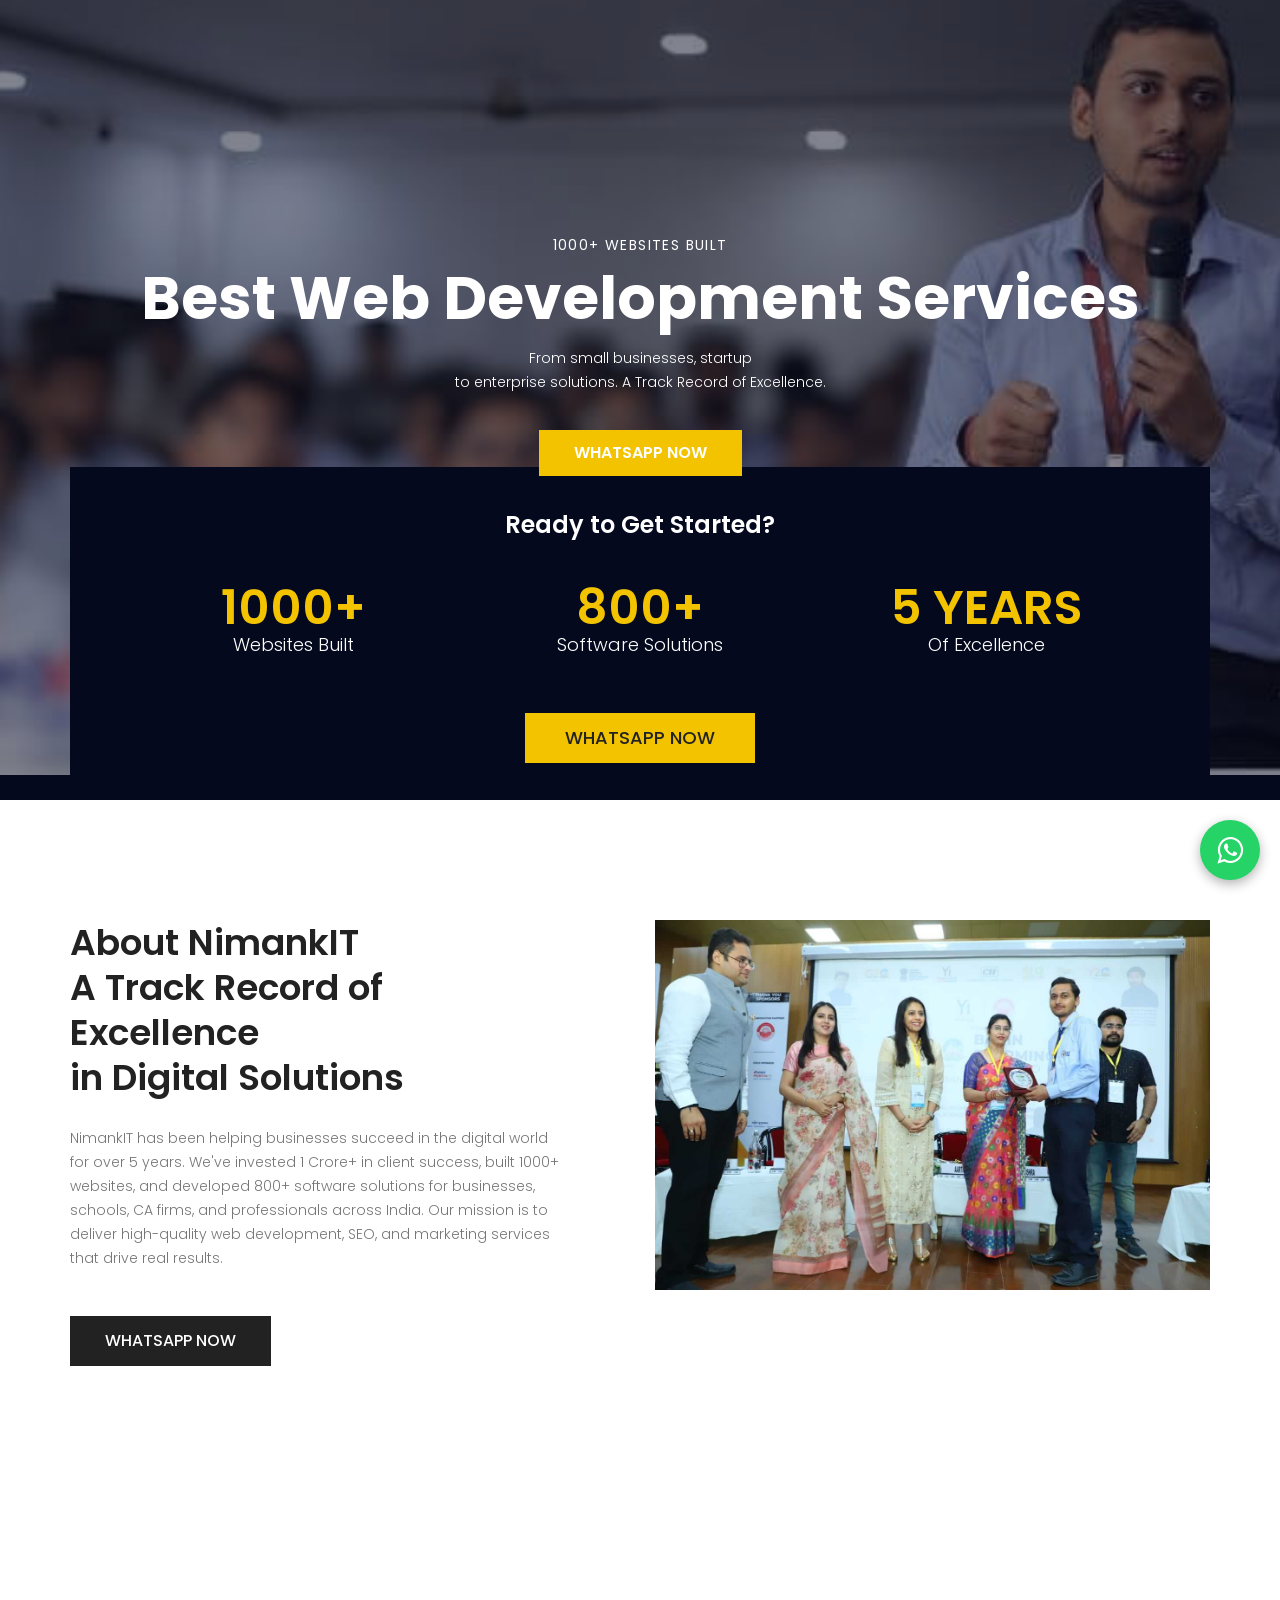
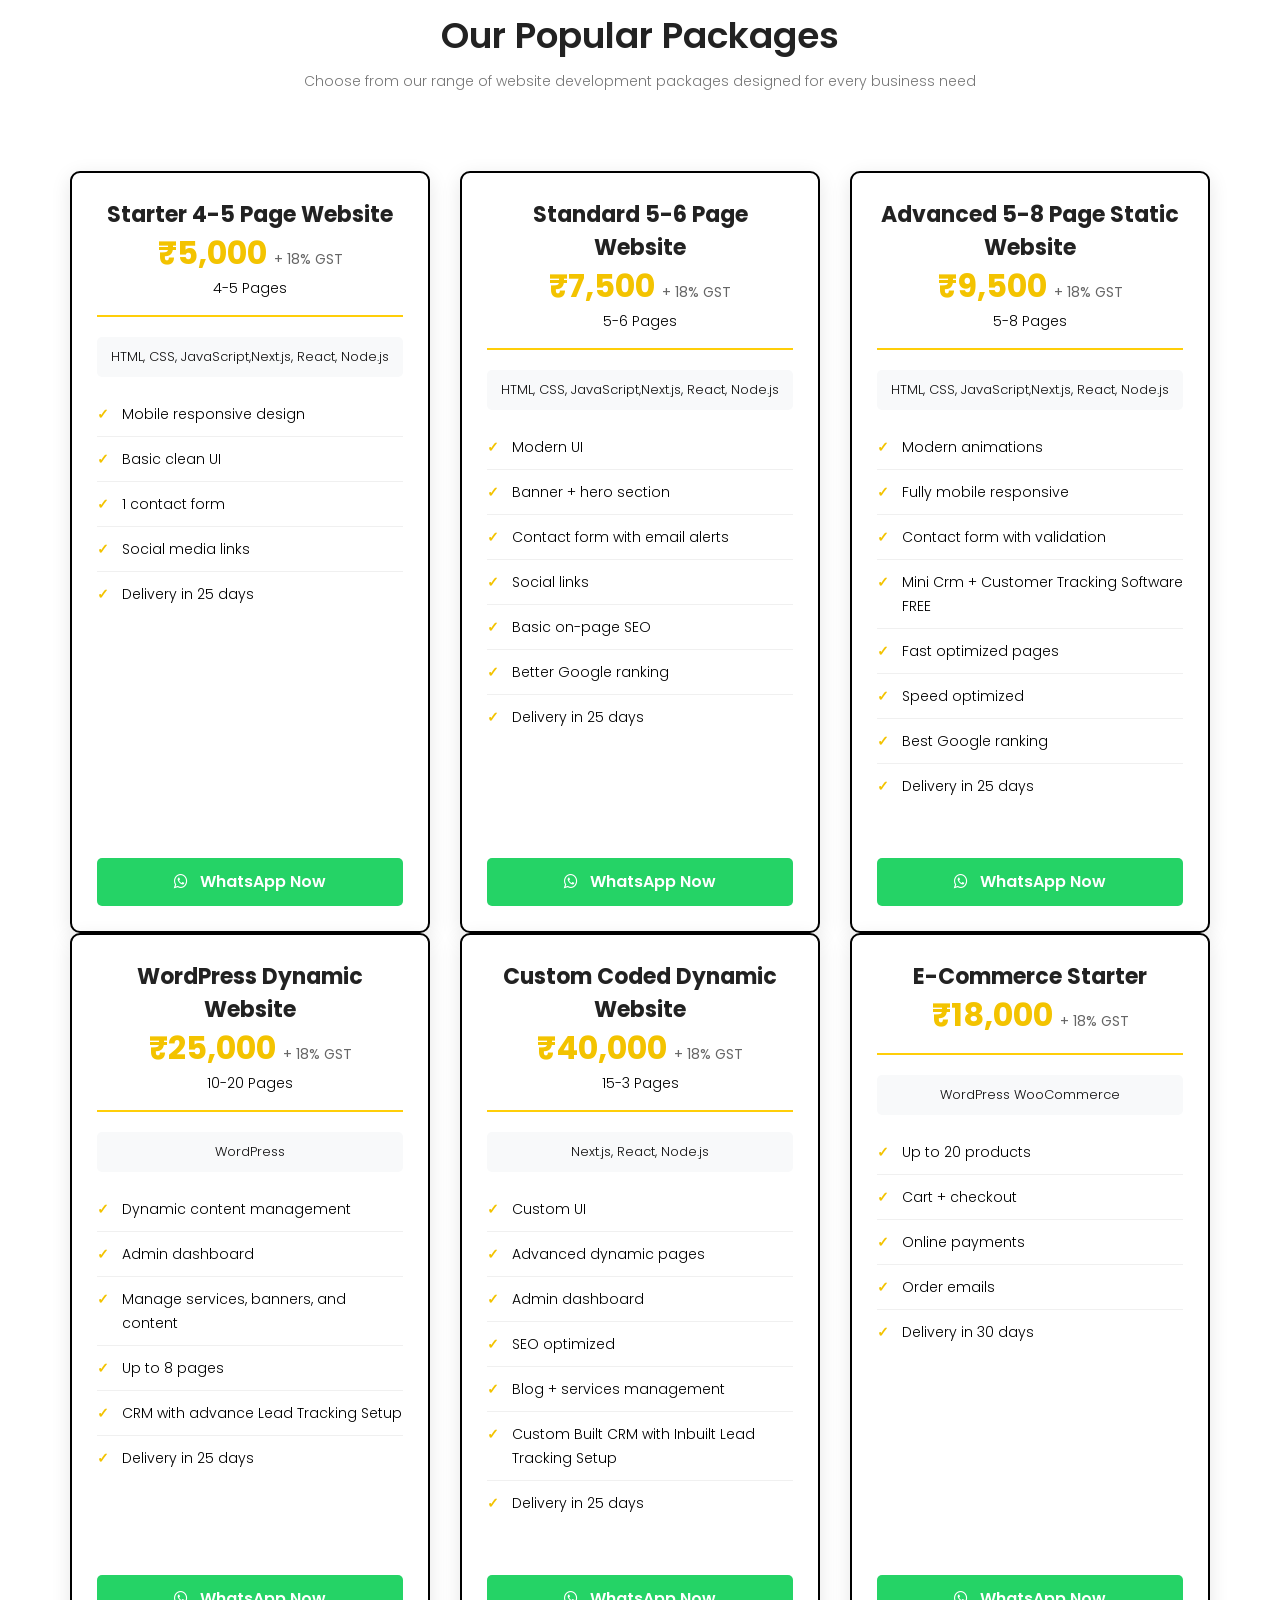
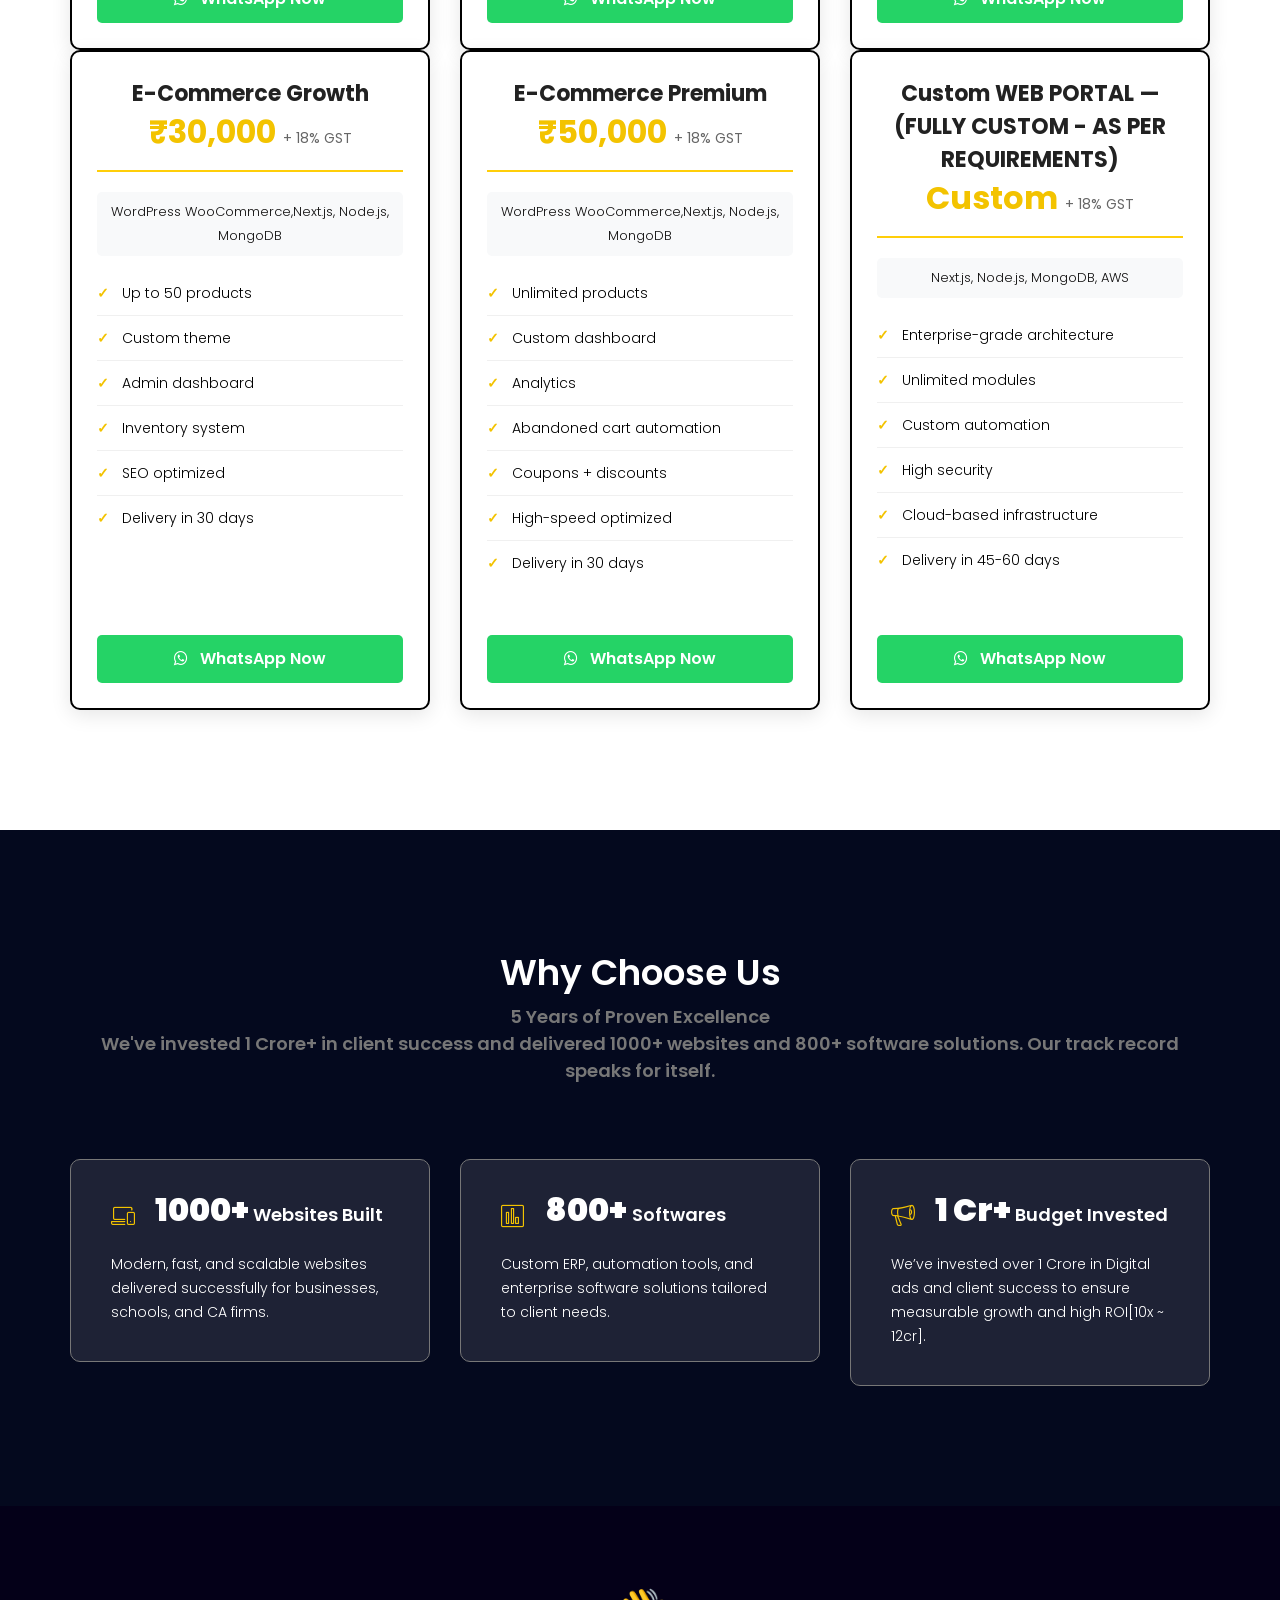
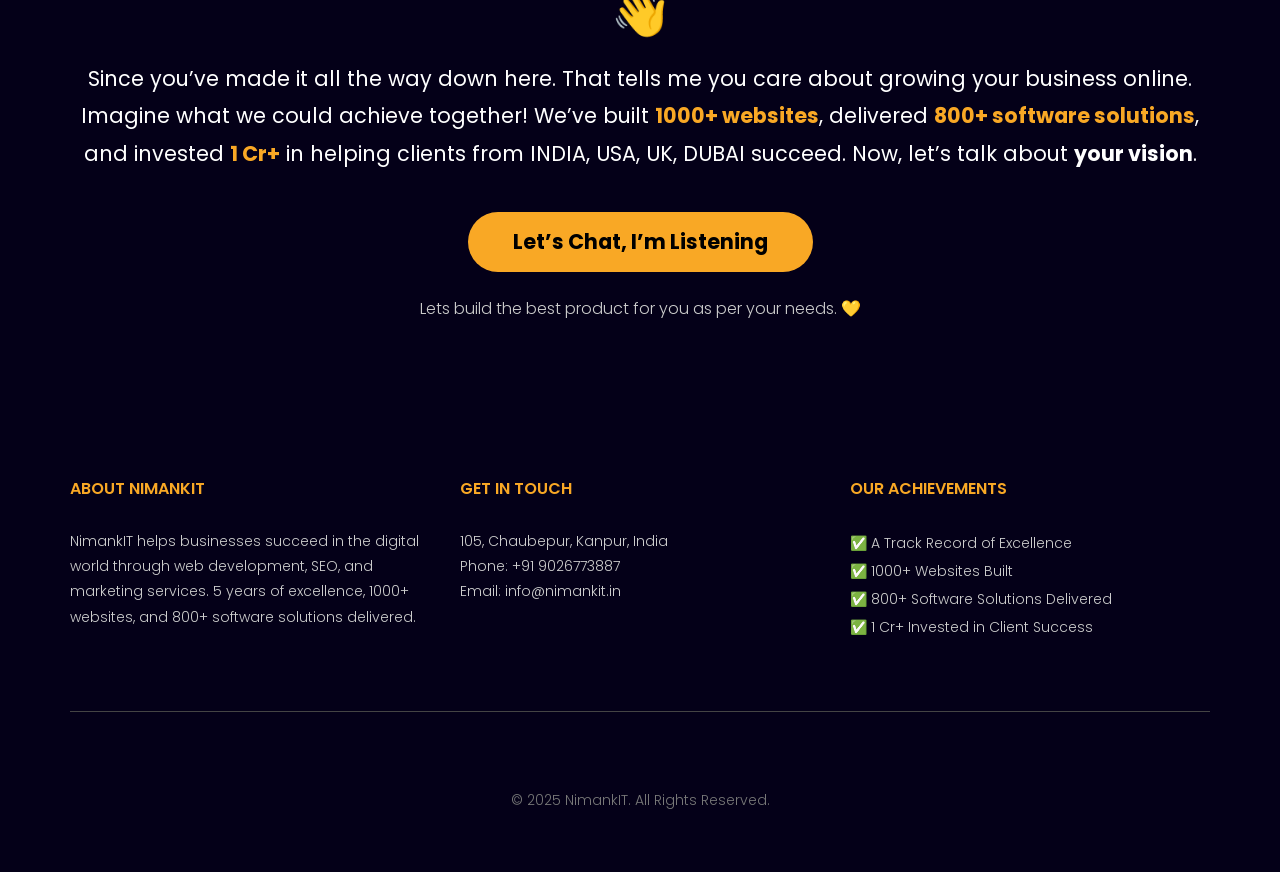
==== commit 9a4485f4: "expreience update" ====
--- a/landingpage/index.html
+++ b/landingpage/index.html
@@ -97,7 +97,7 @@
             <h2>Best Web Development Services</h2>
             <p>
               From small businesses, startup<br />
-              to enterprise solutions. 5 years of excellence.
+              to enterprise solutions. A Track Record of Excellence.
             </p>
             <a
               href="https://wa.me/919026773887?text=Hi%2C%20I%20want%20to%20discuss%20a%20project"
@@ -184,7 +184,7 @@
           <div class="col-md-6 d_flex align-items-center">
             <div class="about_content">
               <h2 class="title title_color">
-                About NimankIT<br />5 Years of Excellence<br />in Digital
+                About NimankIT<br />A Track Record of Excellence<br />in Digital
                 Solutions
               </h2>
               <p>
@@ -217,7 +217,7 @@
       .package-card {
         background: #fff;
         border-radius: 10px;
-       
+
         border: 2px solid #000;
         padding: 25px;
         margin-bottom: 30px;
@@ -642,63 +642,76 @@
       </div>
     </section>
 
-
-
-   <section
-  class="facilities_area section_gap"
-  style="
-    background-color: #040018;
-    color: #fff;
-    text-align: center;
-    padding: 80px 20px;
-    min-height: 50vh;
-    display: flex;
-    flex-direction: column;
-    justify-content: center;
-  "
->
-  <div class="container">
-    <h2 style="color: #f9a825; font-size: 2.8rem; margin-bottom: 20px; line-height:1.2;">
-      👋
-    </h2>
-    <h4
+    <section
+      class="facilities_area section_gap"
       style="
+        background-color: #040018;
         color: #fff;
-        font-weight: 400;
-        line-height: 1.8;
-        margin-bottom: 40px;
-        font-size: 1.3rem;
+        text-align: center;
+        padding: 80px 20px;
+        min-height: 50vh;
+        display: flex;
+        flex-direction: column;
+        justify-content: center;
       "
     >
-      Since you’ve made it all the way down here. That tells me you care about growing your business online. 
-      Imagine what we could achieve together! We’ve built <span style="color:#f9a825; font-weight:bold;">1000+ websites</span>, 
-      delivered <span style="color:#f9a825; font-weight:bold;">800+ software solutions</span>, and invested 
-      <span style="color:#f9a825; font-weight:bold;">1 Cr+</span> in helping clients from INDIA,     USA, UK, DUBAI succeed. Now, let’s talk about <strong>your vision</strong>.
-    </h4>
-    <a
-      href="mailto:info@nimankit.in"
-      style="
-        display: inline-block;
-        background-color: #f9a825;
-        color: #000;
-        padding: 18px 45px;
-        font-size: 1.3rem;
-        font-weight: bold;
-        border-radius: 50px;
-        text-decoration: none;
-        transition: all 0.3s ease;
-      "
-      onmouseover="this.style.transform='scale(1.05)'; this.style.boxShadow='0 5px 15px rgba(249,168,37,0.6)';"
-      onmouseout="this.style.transform='scale(1)'; this.style.boxShadow='none';"
-    >
-      Let’s Chat, I’m Listening
-    </a>
-    <p style="color: #ccc; margin-top: 25px; font-size: 1rem;">
-      Lets build the best product for you as per your needs. 💛
-    </p>
-  </div>
-</section>
-
+      <div class="container">
+        <h2
+          style="
+            color: #f9a825;
+            font-size: 2.8rem;
+            margin-bottom: 20px;
+            line-height: 1.2;
+          "
+        >
+          👋
+        </h2>
+        <h4
+          style="
+            color: #fff;
+            font-weight: 400;
+            line-height: 1.8;
+            margin-bottom: 40px;
+            font-size: 1.3rem;
+          "
+        >
+          Since you’ve made it all the way down here. That tells me you care
+          about growing your business online. Imagine what we could achieve
+          together! We’ve built
+          <span style="color: #f9a825; font-weight: bold">1000+ websites</span>,
+          delivered
+          <span style="color: #f9a825; font-weight: bold"
+            >800+ software solutions</span
+          >, and invested
+          <span style="color: #f9a825; font-weight: bold">1 Cr+</span> in
+          helping clients from INDIA, USA, UK, DUBAI succeed. Now, let’s talk
+          about <strong>your vision</strong>.
+        </h4>
+        <a
+          href="https://wa.me/919026773887?text=Hi%2C%20I%20want%20to%20discuss%20a%20project"
+          target="_blank"
+          rel="noopener noreferrer"
+          style="
+            display: inline-block;
+            background-color: #f9a825;
+            color: #000;
+            padding: 18px 45px;
+            font-size: 1.3rem;
+            font-weight: bold;
+            border-radius: 50px;
+            text-decoration: none;
+            transition: all 0.3s ease;
+          "
+          onmouseover="this.style.transform='scale(1.05)'; this.style.boxShadow='0 5px 15px rgba(249,168,37,0.6)';"
+          onmouseout="this.style.transform='scale(1)'; this.style.boxShadow='none';"
+        >
+          Let’s Chat, I’m Listening
+        </a>
+        <p style="color: #ccc; margin-top: 25px; font-size: 1rem">
+          Lets build the best product for you as per your needs. 💛
+        </p>
+      </div>
+    </section>
 
     <!--================ Core Services Area  =================-->
 
@@ -758,7 +771,7 @@
                   line-height: 2;
                 "
               >
-                <li>✅ 5 Years of Excellence</li>
+                <li>✅ A Track Record of Excellence</li>
                 <li>✅ 1000+ Websites Built</li>
                 <li>✅ 800+ Software Solutions Delivered</li>
                 <li>✅ 1 Cr+ Invested in Client Success</li>
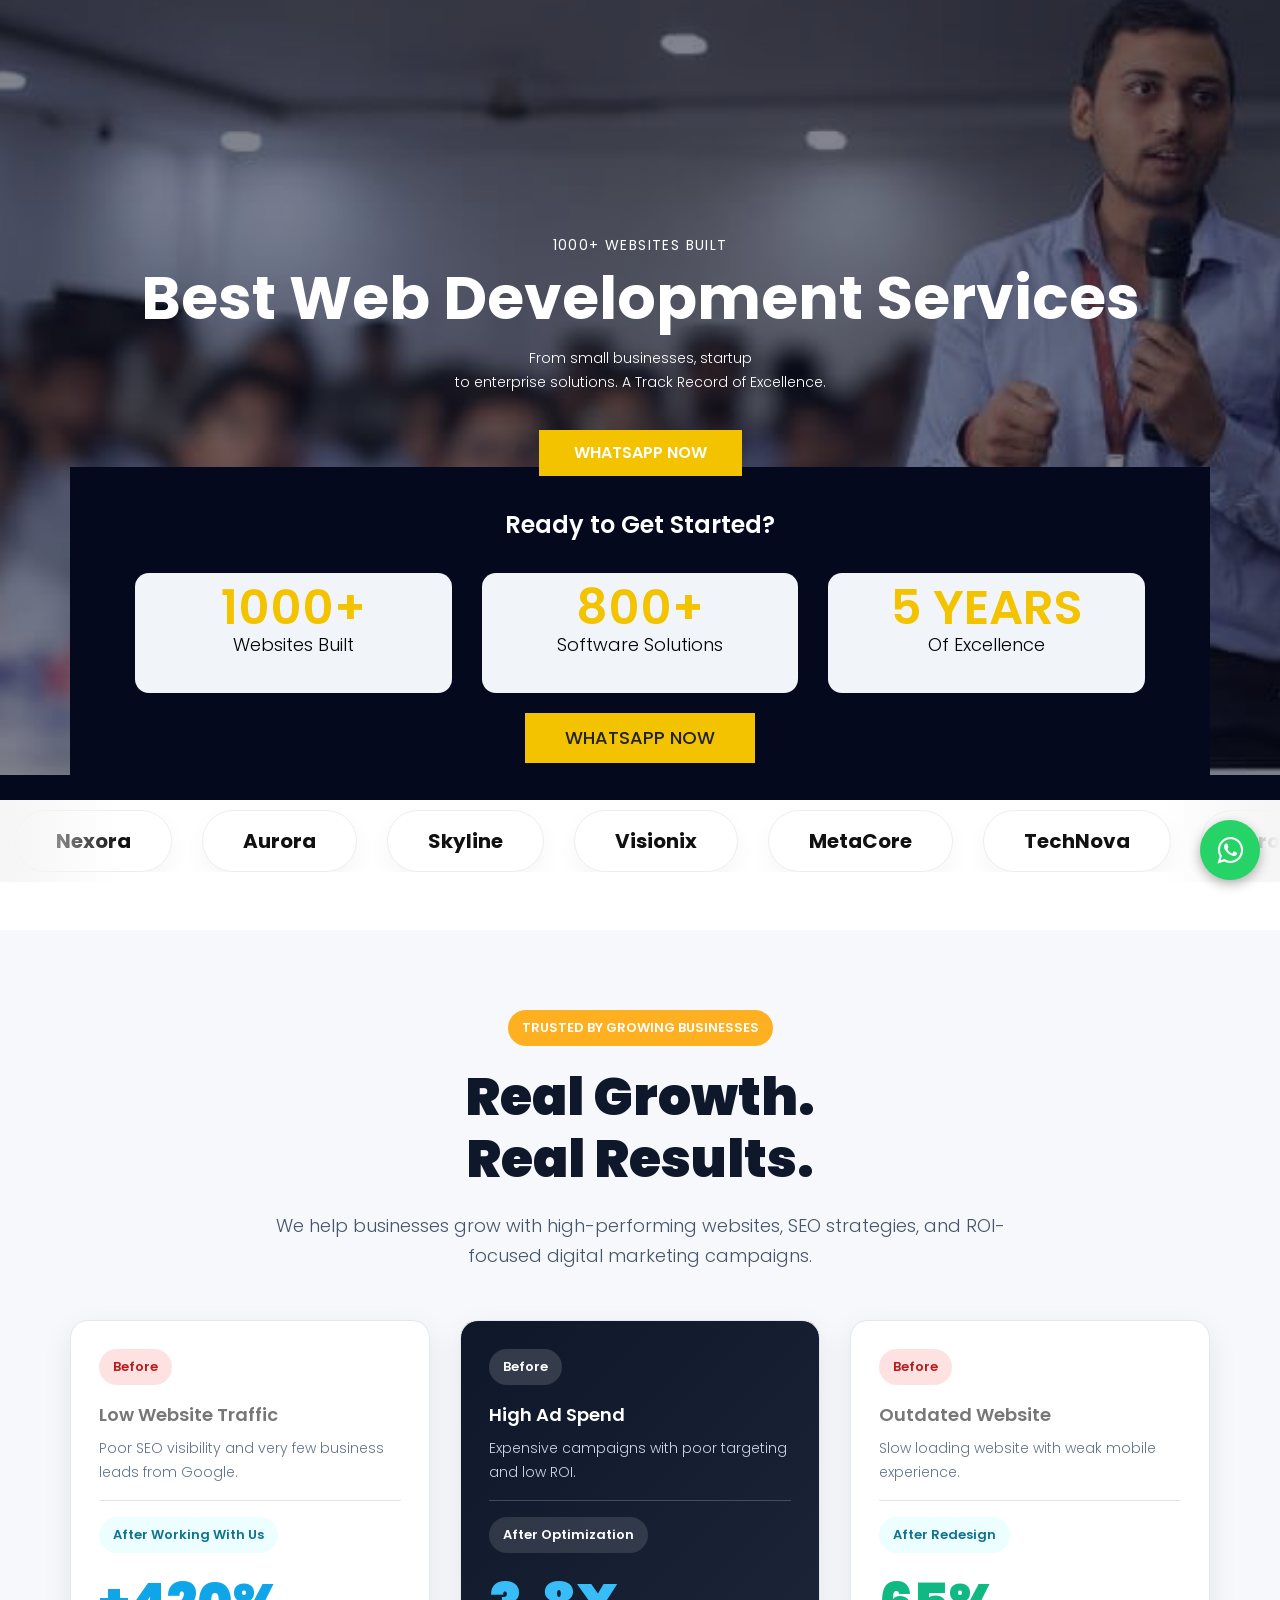
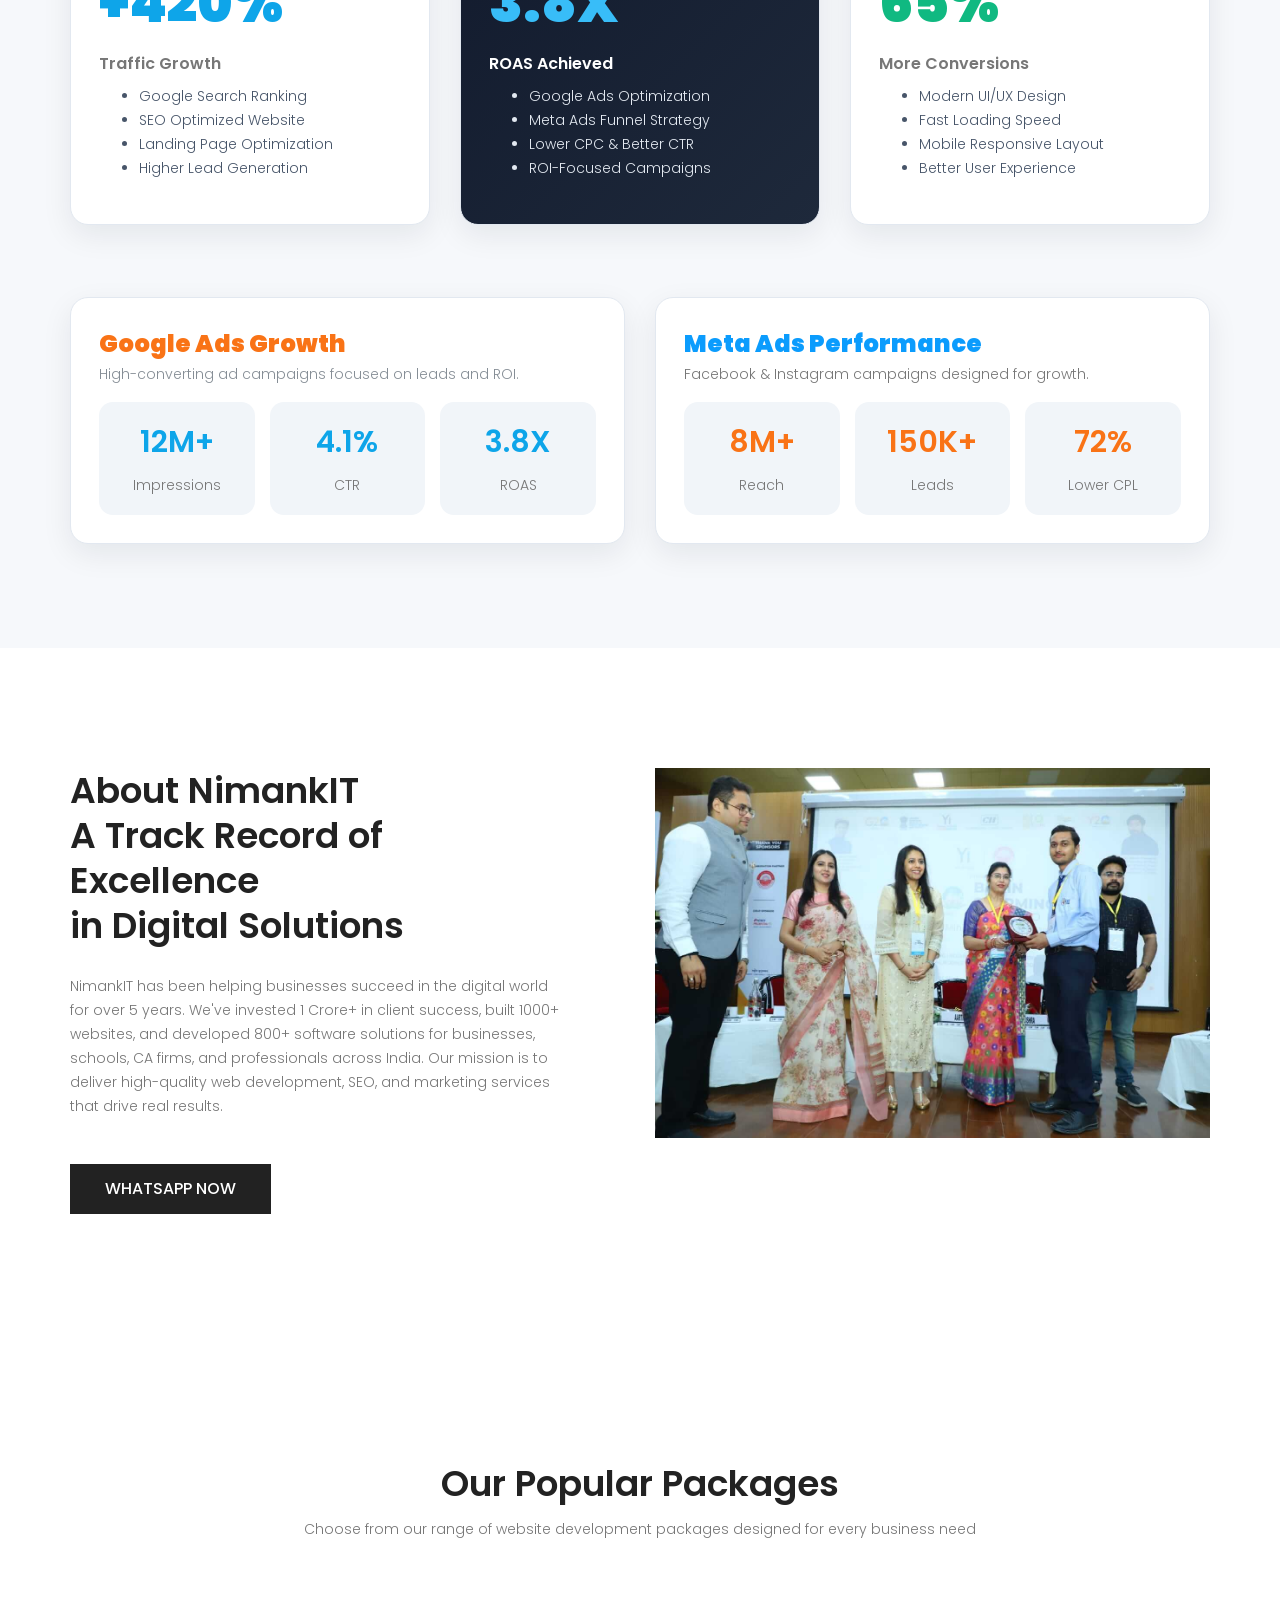
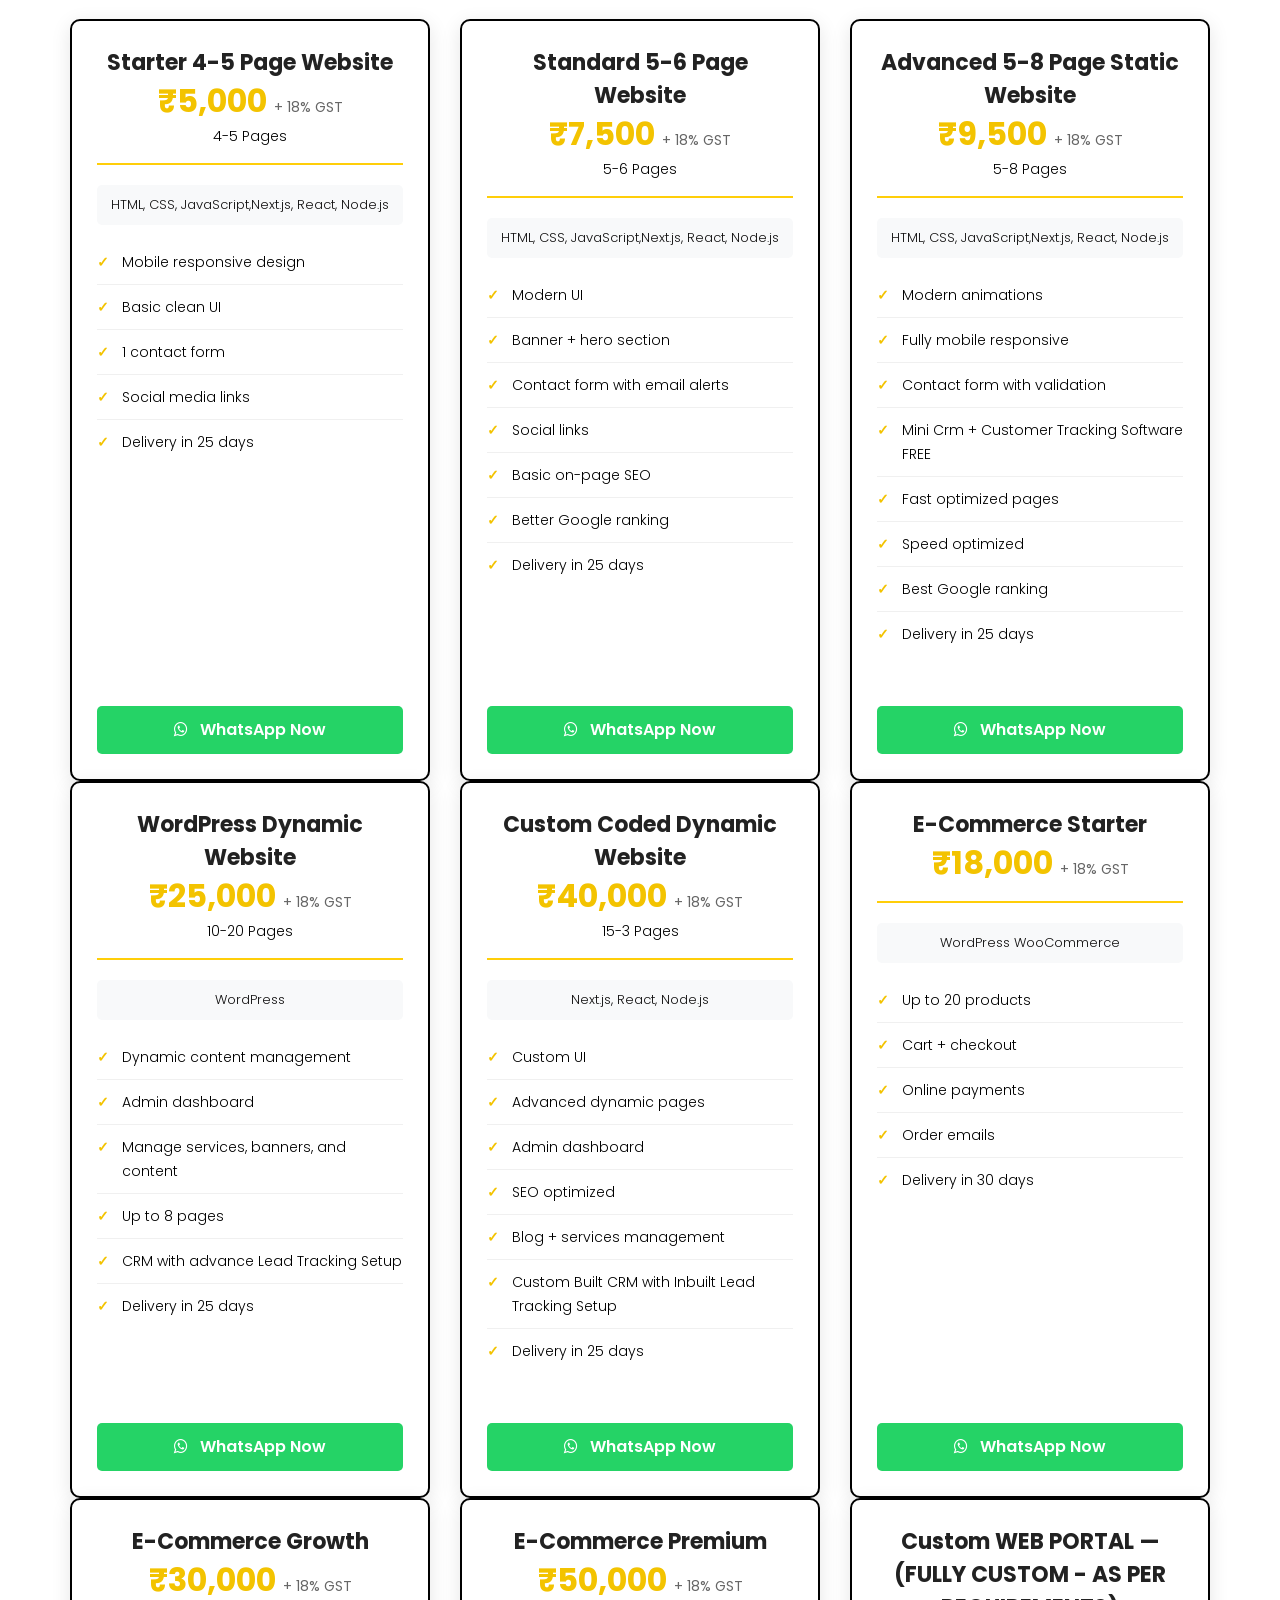
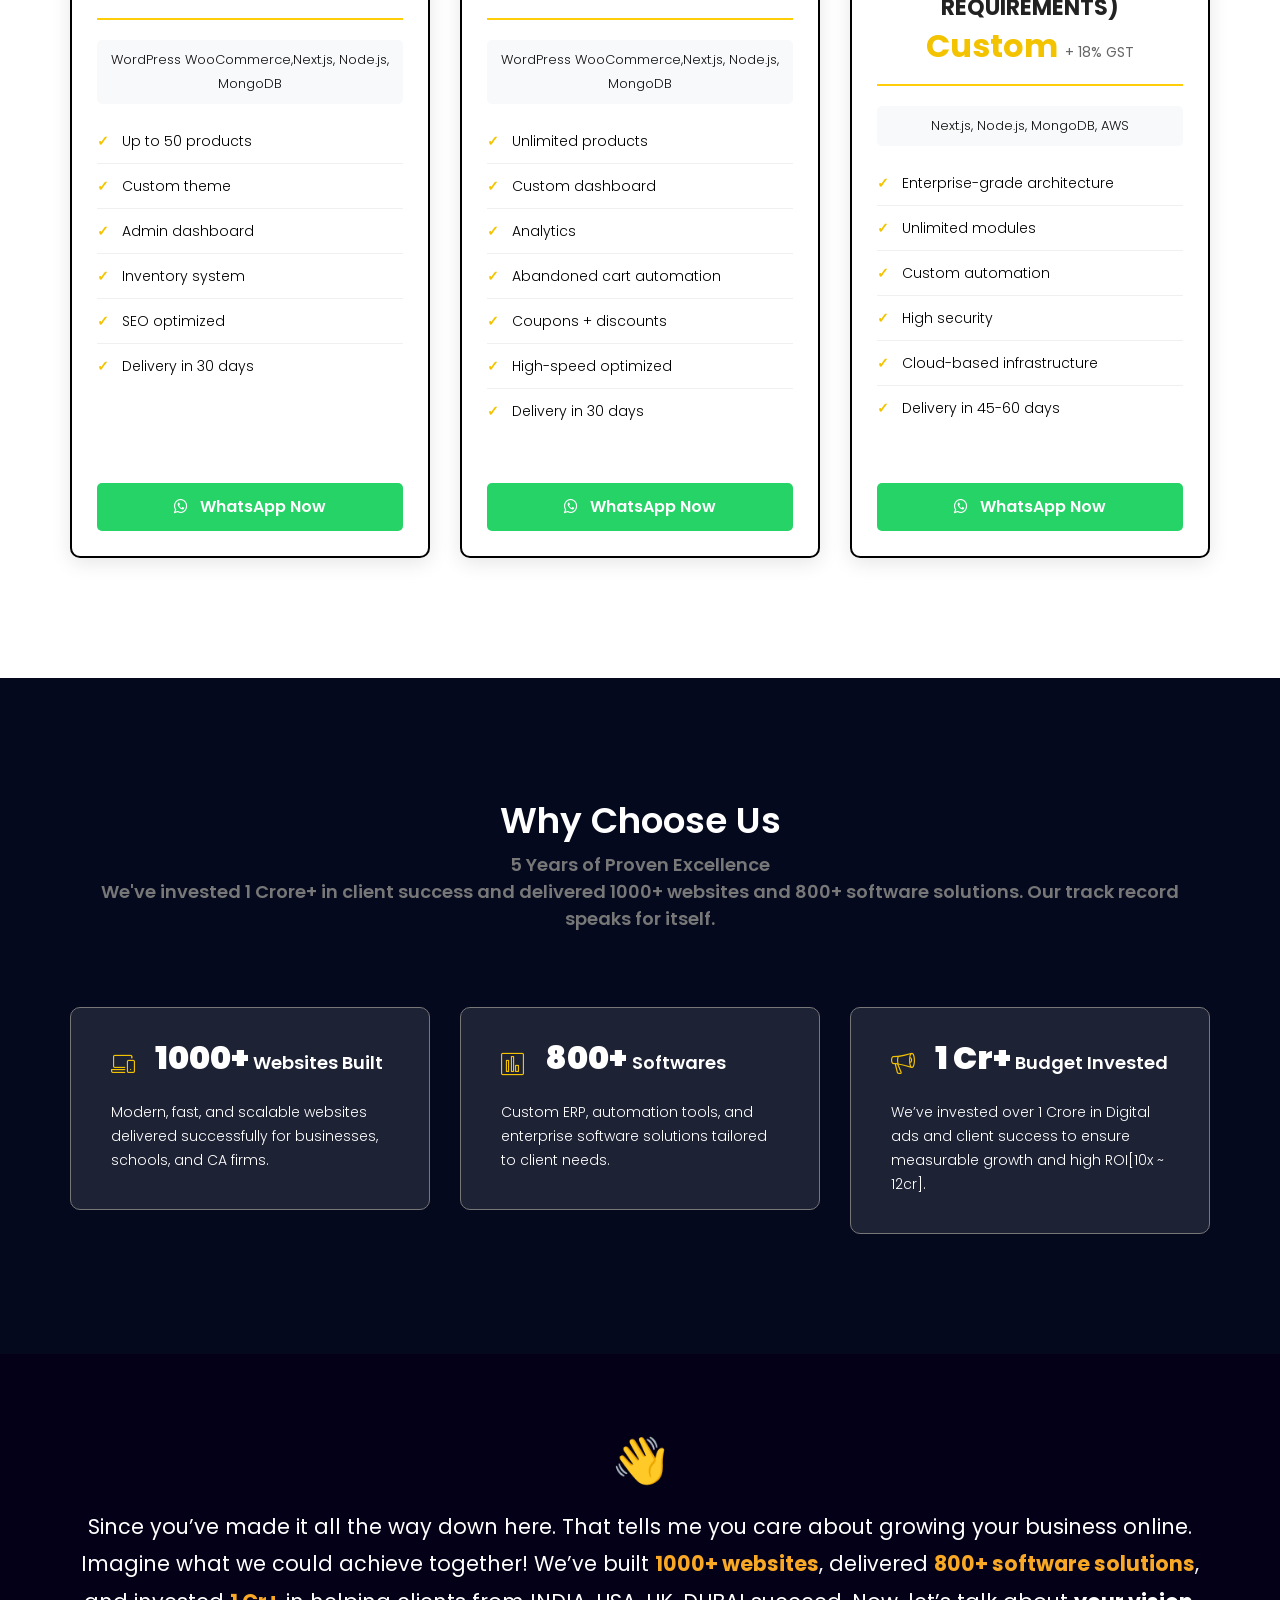
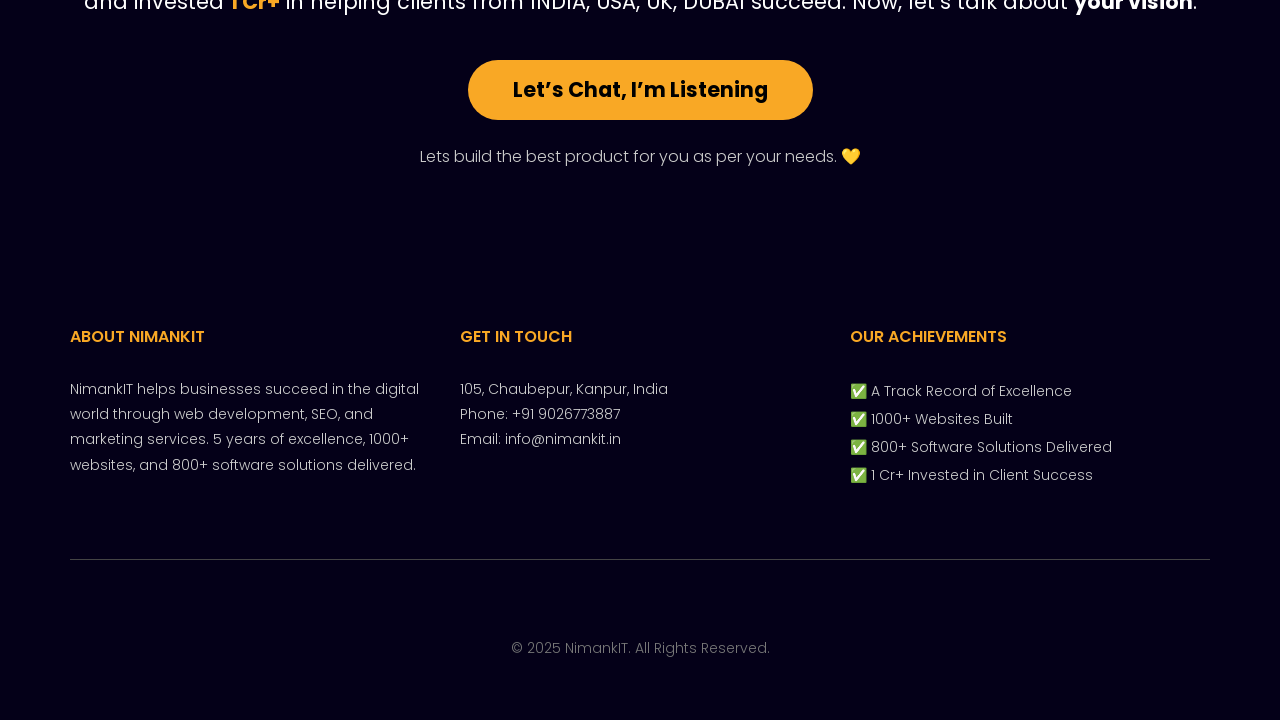
==== commit 45e4f327: "Update index.html" ====
--- a/landingpage/index.html
+++ b/landingpage/index.html
@@ -1,4 +1,4 @@
-<!DOCTYPE html>
+<!doctype html>
 <html lang="en">
   <head>
     <!-- Required meta tags -->
@@ -127,7 +127,9 @@
                     >
                       1000+
                     </h2>
-                    <p style="font-size: 18px">Websites Built</p>
+                    <p style="font-size: 18px; color: #000000">
+                      Websites Built
+                    </p>
                   </div>
                 </div>
                 <div class="col-md-4">
@@ -141,7 +143,9 @@
                     >
                       800+
                     </h2>
-                    <p style="font-size: 18px">Software Solutions</p>
+                    <p style="font-size: 18px; color: #000000">
+                      Software Solutions
+                    </p>
                   </div>
                 </div>
                 <div class="col-md-4">
@@ -155,7 +159,7 @@
                     >
                       5 Years
                     </h2>
-                    <p style="font-size: 18px">Of Excellence</p>
+                    <p style="font-size: 18px; color: #000000">Of Excellence</p>
                   </div>
                 </div>
               </div>
@@ -177,6 +181,439 @@
       </div>
     </section>
     <!--================Banner Area =================-->
+
+    <div class="brand-marquee-wrapper mb-5">
+      <div class="brand-marquee">
+        <div class="brand-track">
+          <div class="brand-name">Nexora</div>
+          <div class="brand-name">Aurora</div>
+          <div class="brand-name">Skyline</div>
+          <div class="brand-name">Visionix</div>
+          <div class="brand-name">MetaCore</div>
+          <div class="brand-name">TechNova</div>
+          <div class="brand-name">Growthify</div>
+          <div class="brand-name">BrandSphere</div>
+
+          <!-- Duplicate for smooth loop -->
+
+          <div class="brand-name">Nexora</div>
+          <div class="brand-name">Aurora</div>
+          <div class="brand-name">Skyline</div>
+          <div class="brand-name">Visionix</div>
+          <div class="brand-name">MetaCore</div>
+          <div class="brand-name">TechNova</div>
+          <div class="brand-name">Growthify</div>
+          <div class="brand-name">BrandSphere</div>
+        </div>
+      </div>
+    </div>
+
+    <style>
+      /* ===================================== */
+      /* MARQUEE SECTION */
+      /* ===================================== */
+
+      .brand-marquee-wrapper {
+        position: relative;
+        overflow: hidden;
+        width: 100%;
+        padding: 10px 0;
+      }
+
+      .brand-marquee {
+        width: 100%;
+        overflow: hidden;
+        position: relative;
+      }
+
+      .brand-track {
+        display: flex;
+        align-items: center;
+        width: max-content;
+        animation: marqueeMove 28s linear infinite;
+      }
+
+      .brand-name {
+        background: #fff;
+        border: 1px solid #eee;
+
+        padding: 18px 40px;
+        margin: 0 15px;
+
+        border-radius: 60px;
+
+        font-size: 20px;
+        font-weight: 700;
+        color: #111;
+
+        white-space: nowrap;
+
+        box-shadow: 0 10px 25px rgba(0, 0, 0, 0.04);
+
+        transition: 0.35s ease;
+      }
+
+      .brand-name:hover {
+        background: #f4a64b;
+        color: #fff;
+
+        transform: translateY(-5px);
+
+        box-shadow: 0 15px 35px rgba(244, 166, 75, 0.25);
+      }
+
+      /* Gradient Fade Sides */
+
+      .brand-marquee-wrapper::before,
+      .brand-marquee-wrapper::after {
+        content: "";
+        position: absolute;
+        top: 0;
+        width: 120px;
+        height: 100%;
+        z-index: 2;
+      }
+
+      .brand-marquee-wrapper::before {
+        left: 0;
+
+        background: linear-gradient(
+          to right,
+          #f5f5f5 0%,
+          rgba(245, 245, 245, 0) 100%
+        );
+      }
+
+      .brand-marquee-wrapper::after {
+        right: 0;
+
+        background: linear-gradient(
+          to left,
+          #f5f5f5 0%,
+          rgba(245, 245, 245, 0) 100%
+        );
+      }
+
+      /* Animation */
+
+      @keyframes marqueeMove {
+        0% {
+          transform: translateX(0);
+        }
+
+        100% {
+          transform: translateX(-50%);
+        }
+      }
+
+      /* Responsive */
+
+      @media (max-width: 768px) {
+        .brand-name {
+          padding: 14px 28px;
+          font-size: 16px;
+          margin: 0 10px;
+        }
+      }
+    </style>
+
+    <!-- ===================================== -->
+    <!-- PREMIUM RESULTS / TRUST SECTION -->
+    <!-- MATCHING YOUR WEBSITE THEME -->
+    <!-- ===================================== -->
+    <style>
+      .growth-section {
+        background: #f6f8fb;
+        padding: 80px 0;
+      }
+
+      .growth-title {
+        font-size: 52px;
+        font-weight: 900;
+        color: #0f172a;
+        line-height: 1.2;
+        margin-top: 20px;
+      }
+
+      .growth-sub {
+        max-width: 760px;
+        margin: 20px auto 0;
+        font-size: 18px;
+        color: #475569;
+        line-height: 1.7;
+      }
+
+      .card-box {
+        background: #fff;
+        border-radius: 18px;
+        padding: 28px;
+        height: 100%;
+        box-shadow: 0 10px 30px rgba(15, 23, 42, 0.08);
+        border: 1px solid #e2e8f0;
+      }
+
+      .dark-card {
+        background: linear-gradient(135deg, #0f172a, #1e293b);
+        color: #fff;
+      }
+
+      .badge-pill {
+        display: inline-block;
+        padding: 6px 14px;
+        border-radius: 20px;
+        font-size: 13px;
+        font-weight: 600;
+      }
+
+      .stats-grid {
+        display: grid;
+        grid-template-columns: repeat(3, 1fr);
+        gap: 15px;
+      }
+
+      .stat-box {
+        background: #f1f5f9;
+        padding: 18px;
+        text-align: center;
+        border-radius: 14px;
+      }
+
+      .brand-icon {
+        width: 42px;
+        height: 42px;
+        object-fit: contain;
+      }
+
+      @media (max-width: 768px) {
+        .growth-title {
+          font-size: 34px;
+        }
+        .stats-grid {
+          grid-template-columns: 1fr;
+        }
+      }
+    </style>
+
+    <section class="growth-section">
+      <div class="container">
+        <!-- Heading -->
+        <div class="text-center mb-5">
+          <span class="badge-pill" style="background: #ffb020; color: #fff">
+            TRUSTED BY GROWING BUSINESSES
+          </span>
+
+          <h1 class="growth-title">Real Growth.<br />Real Results.</h1>
+
+          <p class="growth-sub">
+            We help businesses grow with high-performing websites, SEO
+            strategies, and ROI-focused digital marketing campaigns.
+          </p>
+        </div>
+
+        <!-- CARDS -->
+        <div class="row">
+          <!-- Card 1 -->
+          <div class="col-lg-4 col-md-6 mb-4">
+            <div class="card-box">
+              <span
+                class="badge-pill"
+                style="background: #fee2e2; color: #b91c1c"
+                >Before</span
+              >
+
+              <h4 class="mt-3">Low Website Traffic</h4>
+              <p style="color: #64748b">
+                Poor SEO visibility and very few business leads from Google.
+              </p>
+
+              <hr />
+
+              <span
+                class="badge-pill"
+                style="background: #ecfeff; color: #0e7490"
+                >After Working With Us</span
+              >
+
+              <h2
+                style="
+                  font-size: 54px;
+                  font-weight: 900;
+                  color: #0ea5e9;
+                  margin-top: 10px;
+                "
+              >
+                +420%
+              </h2>
+              <h5>Traffic Growth</h5>
+
+              <ul style="color: #475569">
+                <li>Google Search Ranking</li>
+                <li>SEO Optimized Website</li>
+                <li>Landing Page Optimization</li>
+                <li>Higher Lead Generation</li>
+              </ul>
+            </div>
+          </div>
+
+          <!-- Card 2 -->
+          <div class="col-lg-4 col-md-6 mb-4">
+            <div class="card-box dark-card">
+              <span
+                class="badge-pill"
+                style="background: rgba(255, 255, 255, 0.15)"
+                >Before</span
+              >
+
+              <h4 class="mt-3">High Ad Spend</h4>
+              <p style="color: #cbd5e1">
+                Expensive campaigns with poor targeting and low ROI.
+              </p>
+
+              <hr style="border-color: rgba(255, 255, 255, 0.2)" />
+
+              <span
+                class="badge-pill"
+                style="background: rgba(255, 255, 255, 0.12)"
+                >After Optimization</span
+              >
+
+              <h2
+                style="
+                  font-size: 54px;
+                  font-weight: 900;
+                  color: #38bdf8;
+                  margin-top: 10px;
+                "
+              >
+                3.8X
+              </h2>
+              <h5>ROAS Achieved</h5>
+
+              <ul style="color: #e2e8f0">
+                <li>Google Ads Optimization</li>
+                <li>Meta Ads Funnel Strategy</li>
+                <li>Lower CPC & Better CTR</li>
+                <li>ROI-Focused Campaigns</li>
+              </ul>
+            </div>
+          </div>
+
+          <!-- Card 3 -->
+          <div class="col-lg-4 col-md-6 mb-4">
+            <div class="card-box">
+              <span
+                class="badge-pill"
+                style="background: #fee2e2; color: #b91c1c"
+                >Before</span
+              >
+
+              <h4 class="mt-3">Outdated Website</h4>
+              <p style="color: #64748b">
+                Slow loading website with weak mobile experience.
+              </p>
+
+              <hr />
+
+              <span
+                class="badge-pill"
+                style="background: #ecfeff; color: #0e7490"
+                >After Redesign</span
+              >
+
+              <h2
+                style="
+                  font-size: 54px;
+                  font-weight: 900;
+                  color: #10b981;
+                  margin-top: 10px;
+                "
+              >
+                65%
+              </h2>
+              <h5>More Conversions</h5>
+
+              <ul style="color: #475569">
+                <li>Modern UI/UX Design</li>
+                <li>Fast Loading Speed</li>
+                <li>Mobile Responsive Layout</li>
+                <li>Better User Experience</li>
+              </ul>
+            </div>
+          </div>
+        </div>
+
+        <!-- STATS -->
+        <div class="row mt-5">
+          <!-- Google -->
+          <div class="col-lg-6 mb-4">
+            <div class="card-box">
+              <div class="d-flex align-items-center mb-3">
+                <div class="ms-3">
+                  <h4
+                    class="mb-0"
+                    style="font-size: 24px; font-weight: 900; color: #f97316"
+                  >
+                    Google Ads Growth
+                  </h4>
+                  <p class="mb-0 text-muted">
+                    High-converting ad campaigns focused on leads and ROI.
+                  </p>
+                </div>
+              </div>
+
+              <div class="stats-grid">
+                <div class="stat-box">
+                  <h2 style="color: #0ea5e9">12M+</h2>
+                  <span>Impressions</span>
+                </div>
+                <div class="stat-box">
+                  <h2 style="color: #0ea5e9">4.1%</h2>
+                  <span>CTR</span>
+                </div>
+                <div class="stat-box">
+                  <h2 style="color: #0ea5e9">3.8X</h2>
+                  <span>ROAS</span>
+                </div>
+              </div>
+            </div>
+          </div>
+
+          <!-- Meta -->
+          <div class="col-lg-6 mb-4">
+            <div class="card-box">
+              <div class="d-flex align-items-center mb-3">
+                <div class="ms-3">
+                  <h4
+                    class="mb-0"
+                    style="font-size: 24px; font-weight: 900; color: #0b9cfd"
+                  >
+                    Meta Ads Performance
+                  </h4>
+                  <p class="mb-0">
+                    Facebook & Instagram campaigns designed for growth.
+                  </p>
+                </div>
+              </div>
+
+              <div class="stats-grid">
+                <div class="stat-box">
+                  <h2 style="color: #f97316">8M+</h2>
+                  <span>Reach</span>
+                </div>
+                <div class="stat-box">
+                  <h2 style="color: #f97316">150K+</h2>
+                  <span>Leads</span>
+                </div>
+                <div class="stat-box">
+                  <h2 style="color: #f97316">72%</h2>
+                  <span>Lower CPL</span>
+                </div>
+              </div>
+            </div>
+          </div>
+        </div>
+      </div>
+    </section>
     <!--================ About History Area  =================-->
     <section class="about_history_area section_gap">
       <div class="container">
@@ -222,7 +659,9 @@
         padding: 25px;
         margin-bottom: 30px;
         box-shadow: 0 5px 20px rgba(0, 0, 0, 0.1);
-        transition: transform 0.3s, box-shadow 0.3s;
+        transition:
+          transform 0.3s,
+          box-shadow 0.3s;
         height: 100%;
         display: flex;
         flex-direction: column;
@@ -702,8 +1141,14 @@
             text-decoration: none;
             transition: all 0.3s ease;
           "
-          onmouseover="this.style.transform='scale(1.05)'; this.style.boxShadow='0 5px 15px rgba(249,168,37,0.6)';"
-          onmouseout="this.style.transform='scale(1)'; this.style.boxShadow='none';"
+          onmouseover="
+            this.style.transform = 'scale(1.05)';
+            this.style.boxShadow = '0 5px 15px rgba(249,168,37,0.6)';
+          "
+          onmouseout="
+            this.style.transform = 'scale(1)';
+            this.style.boxShadow = 'none';
+          "
         >
           Let’s Chat, I’m Listening
         </a>
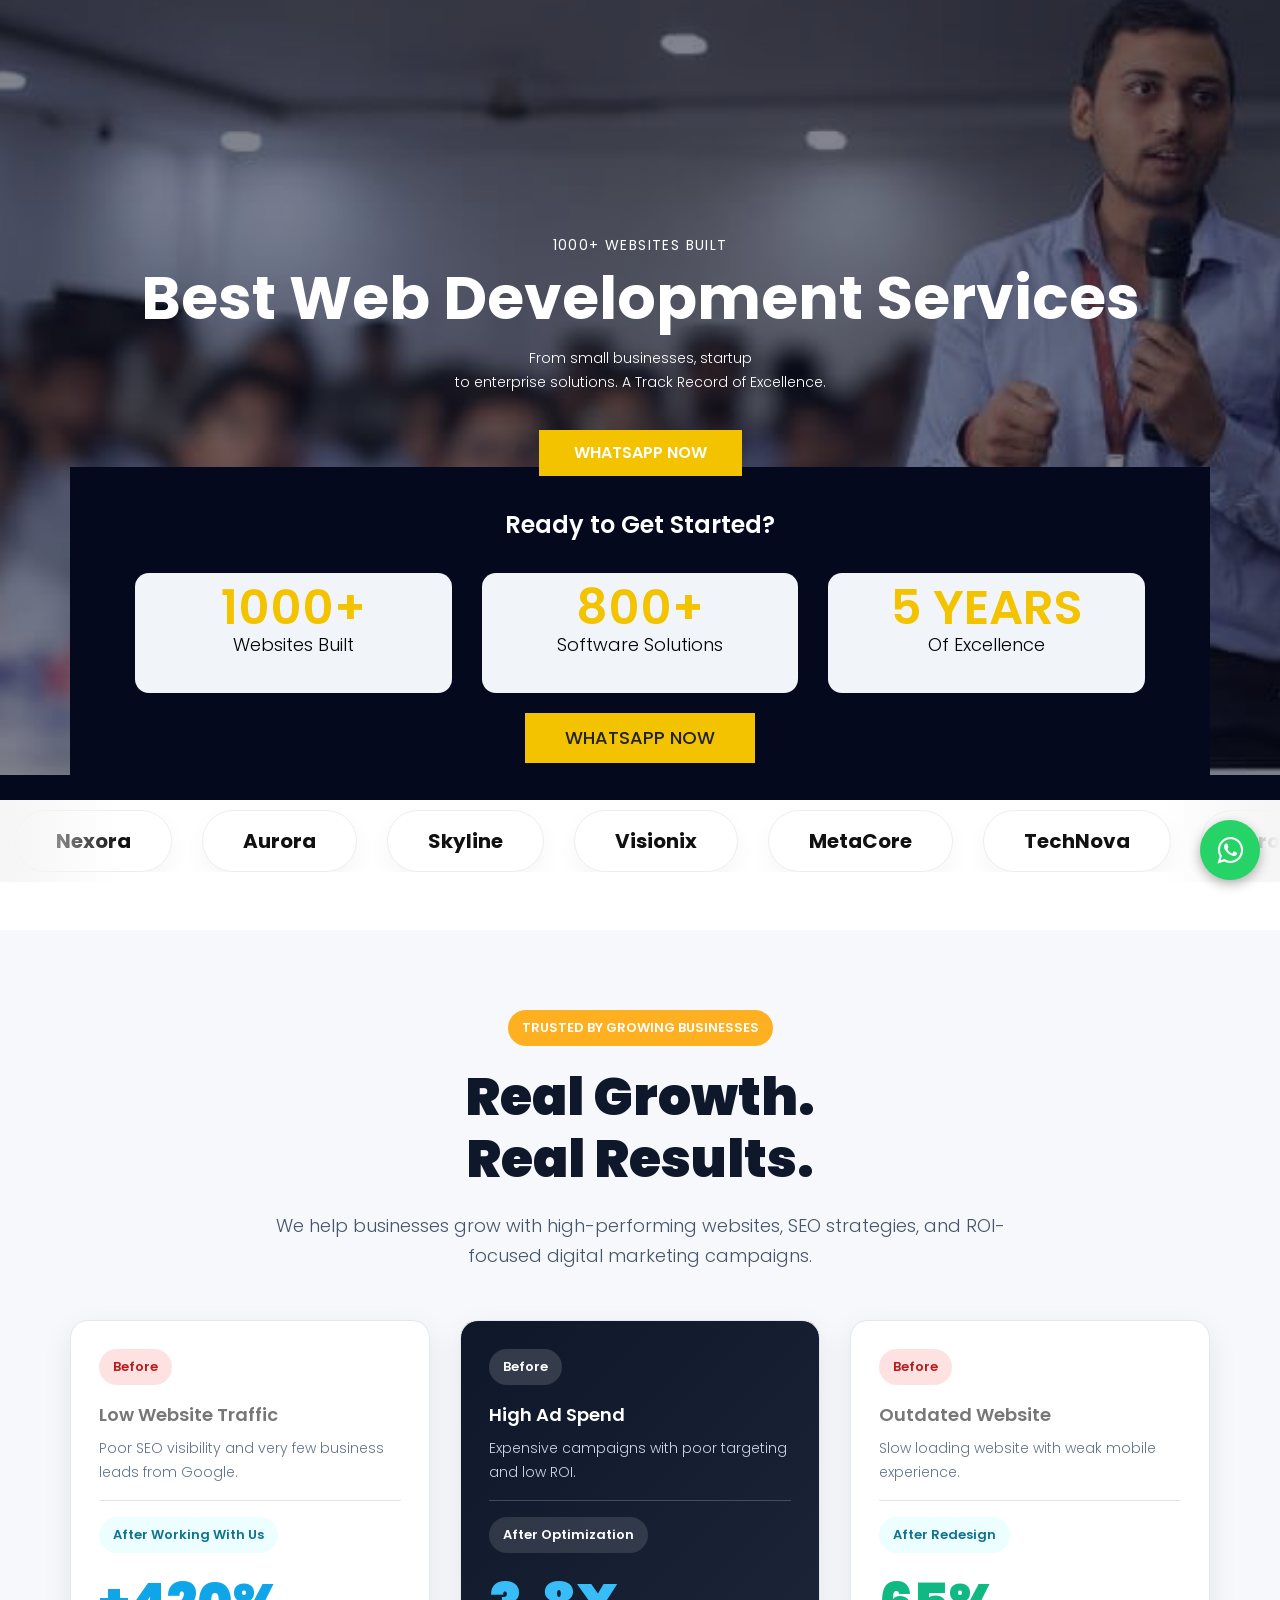
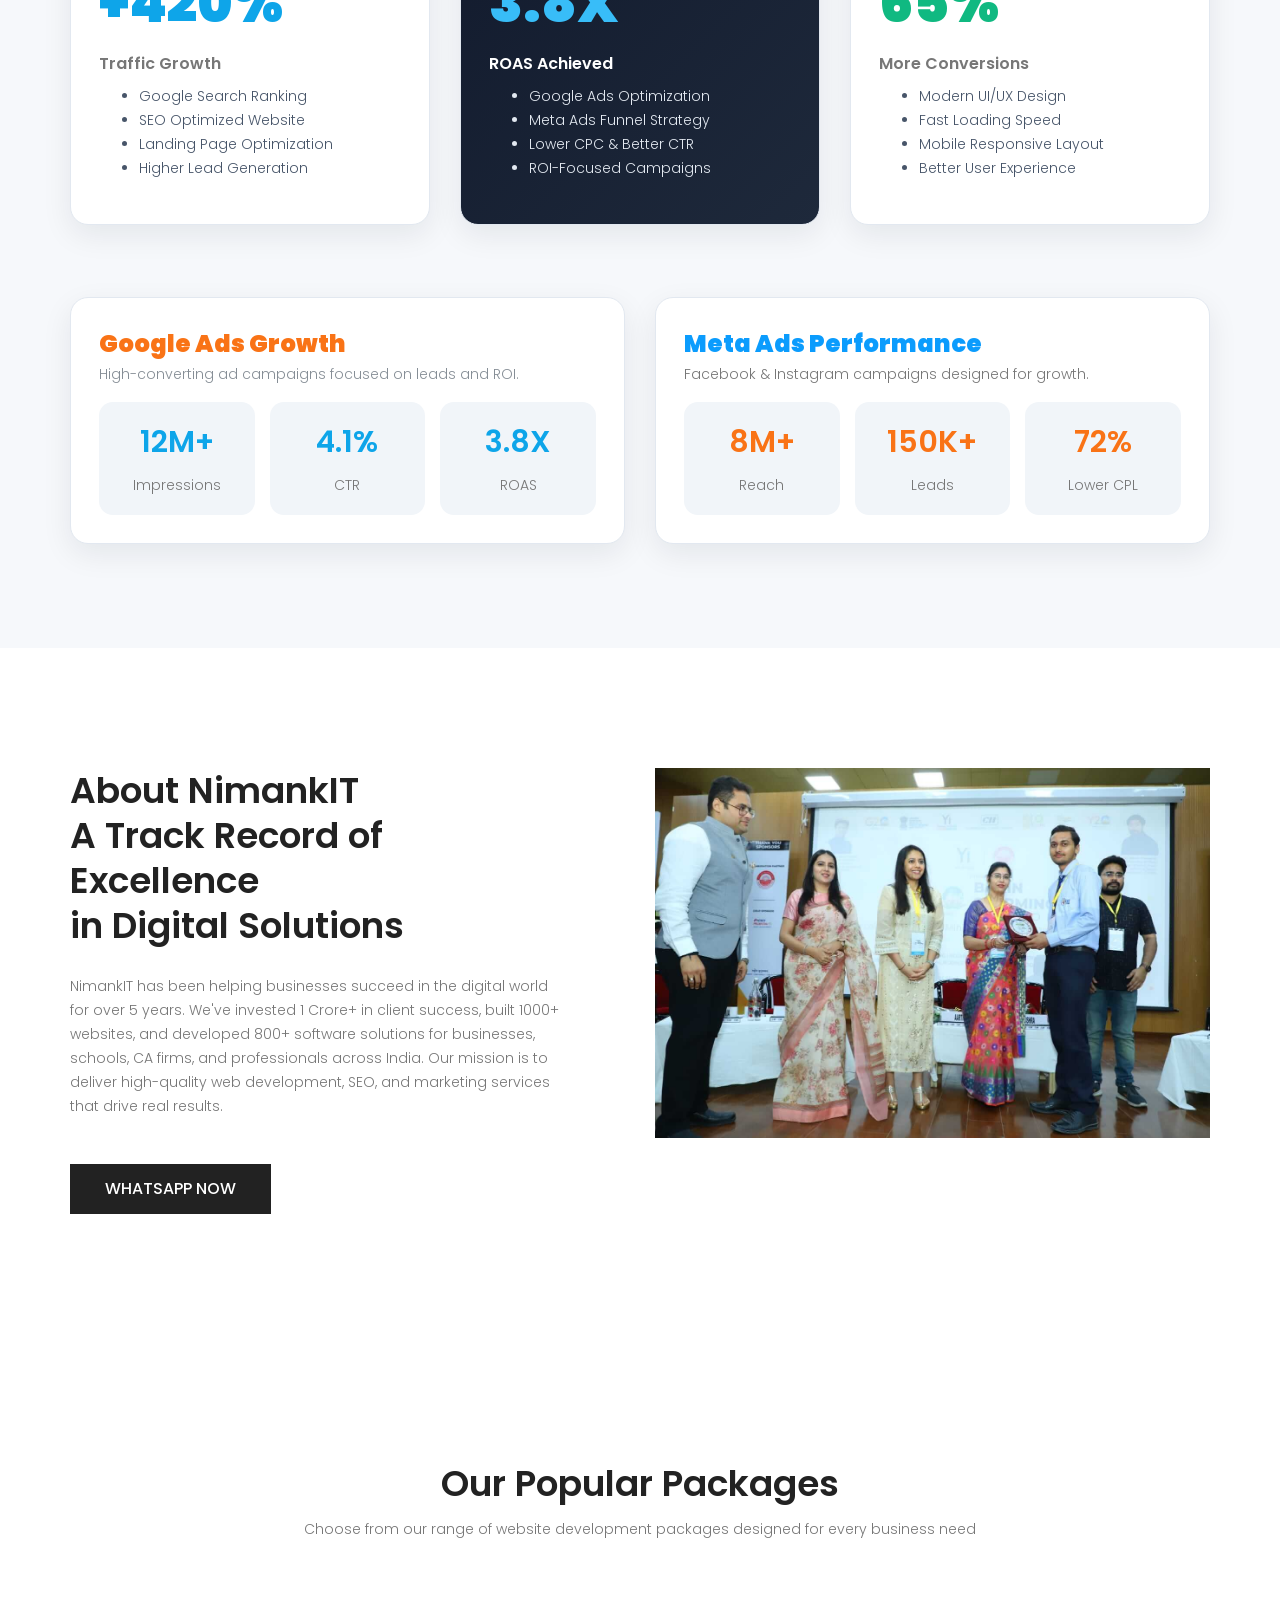
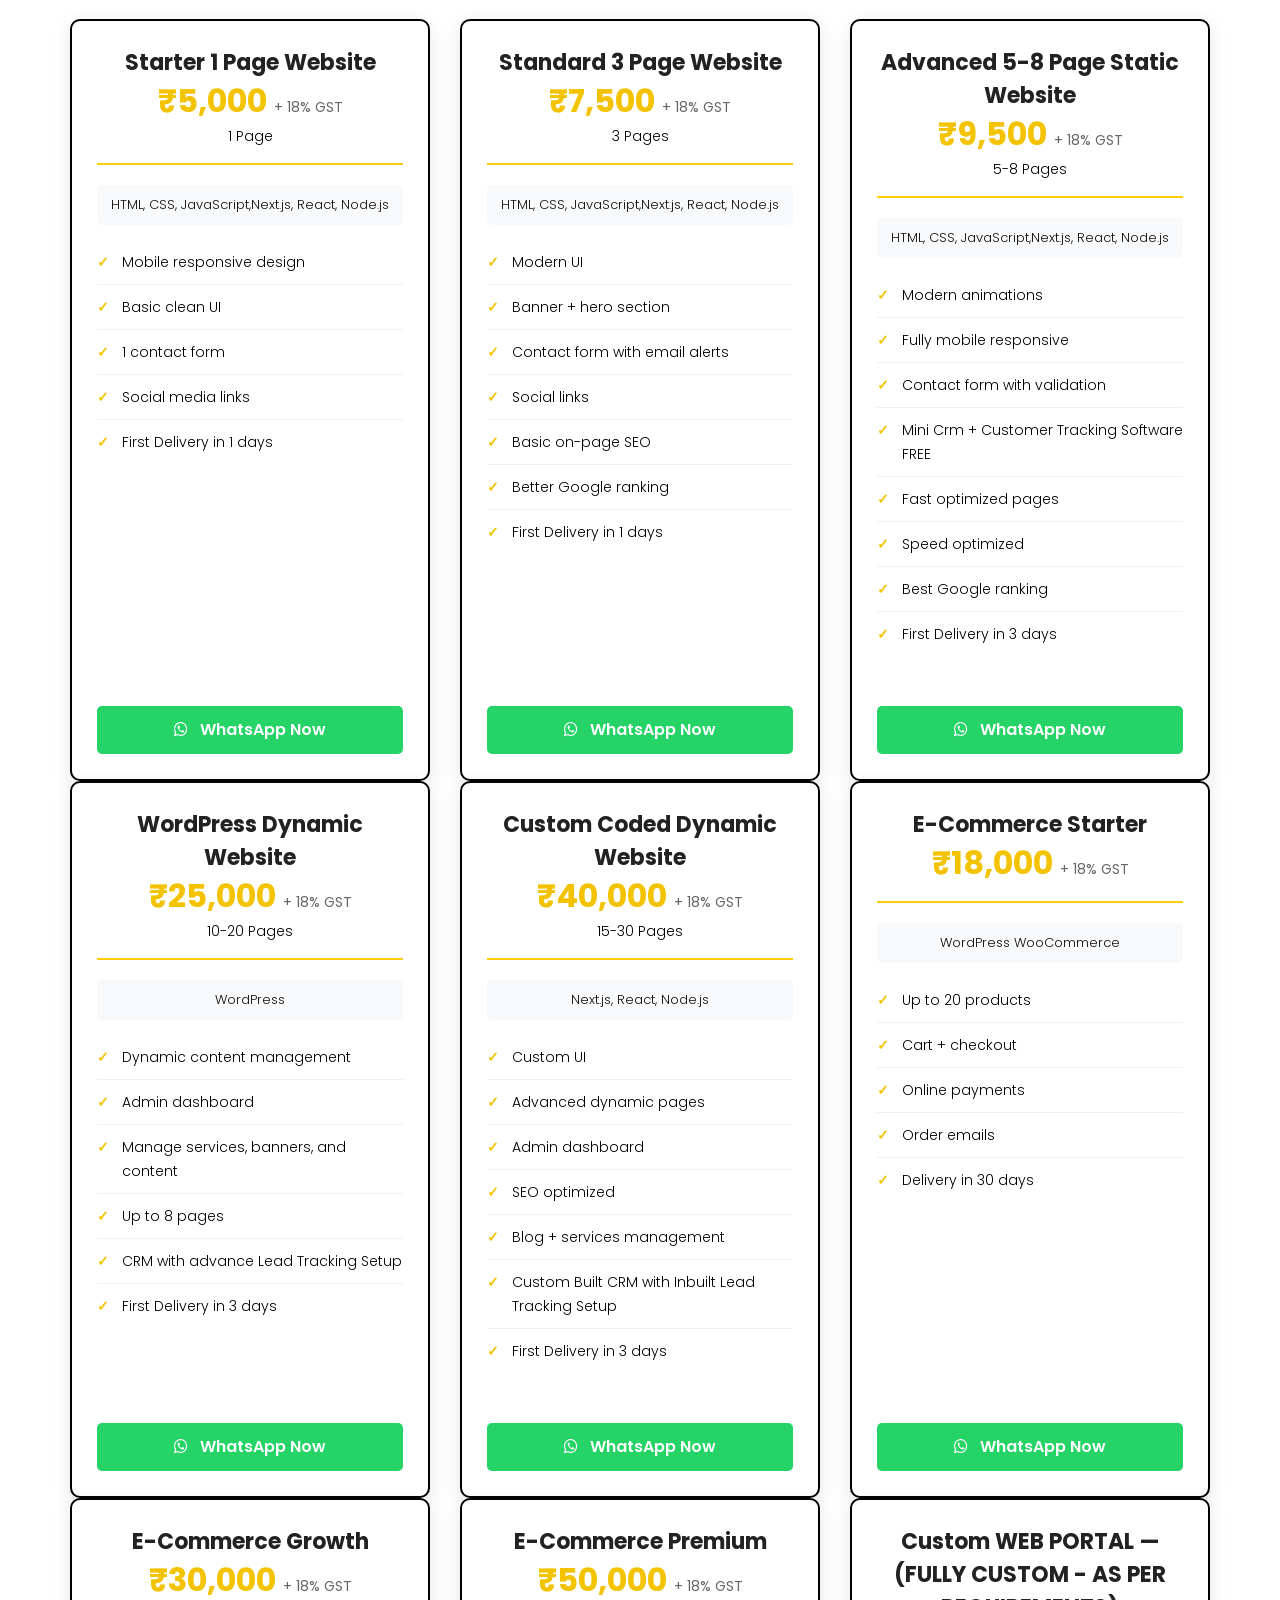
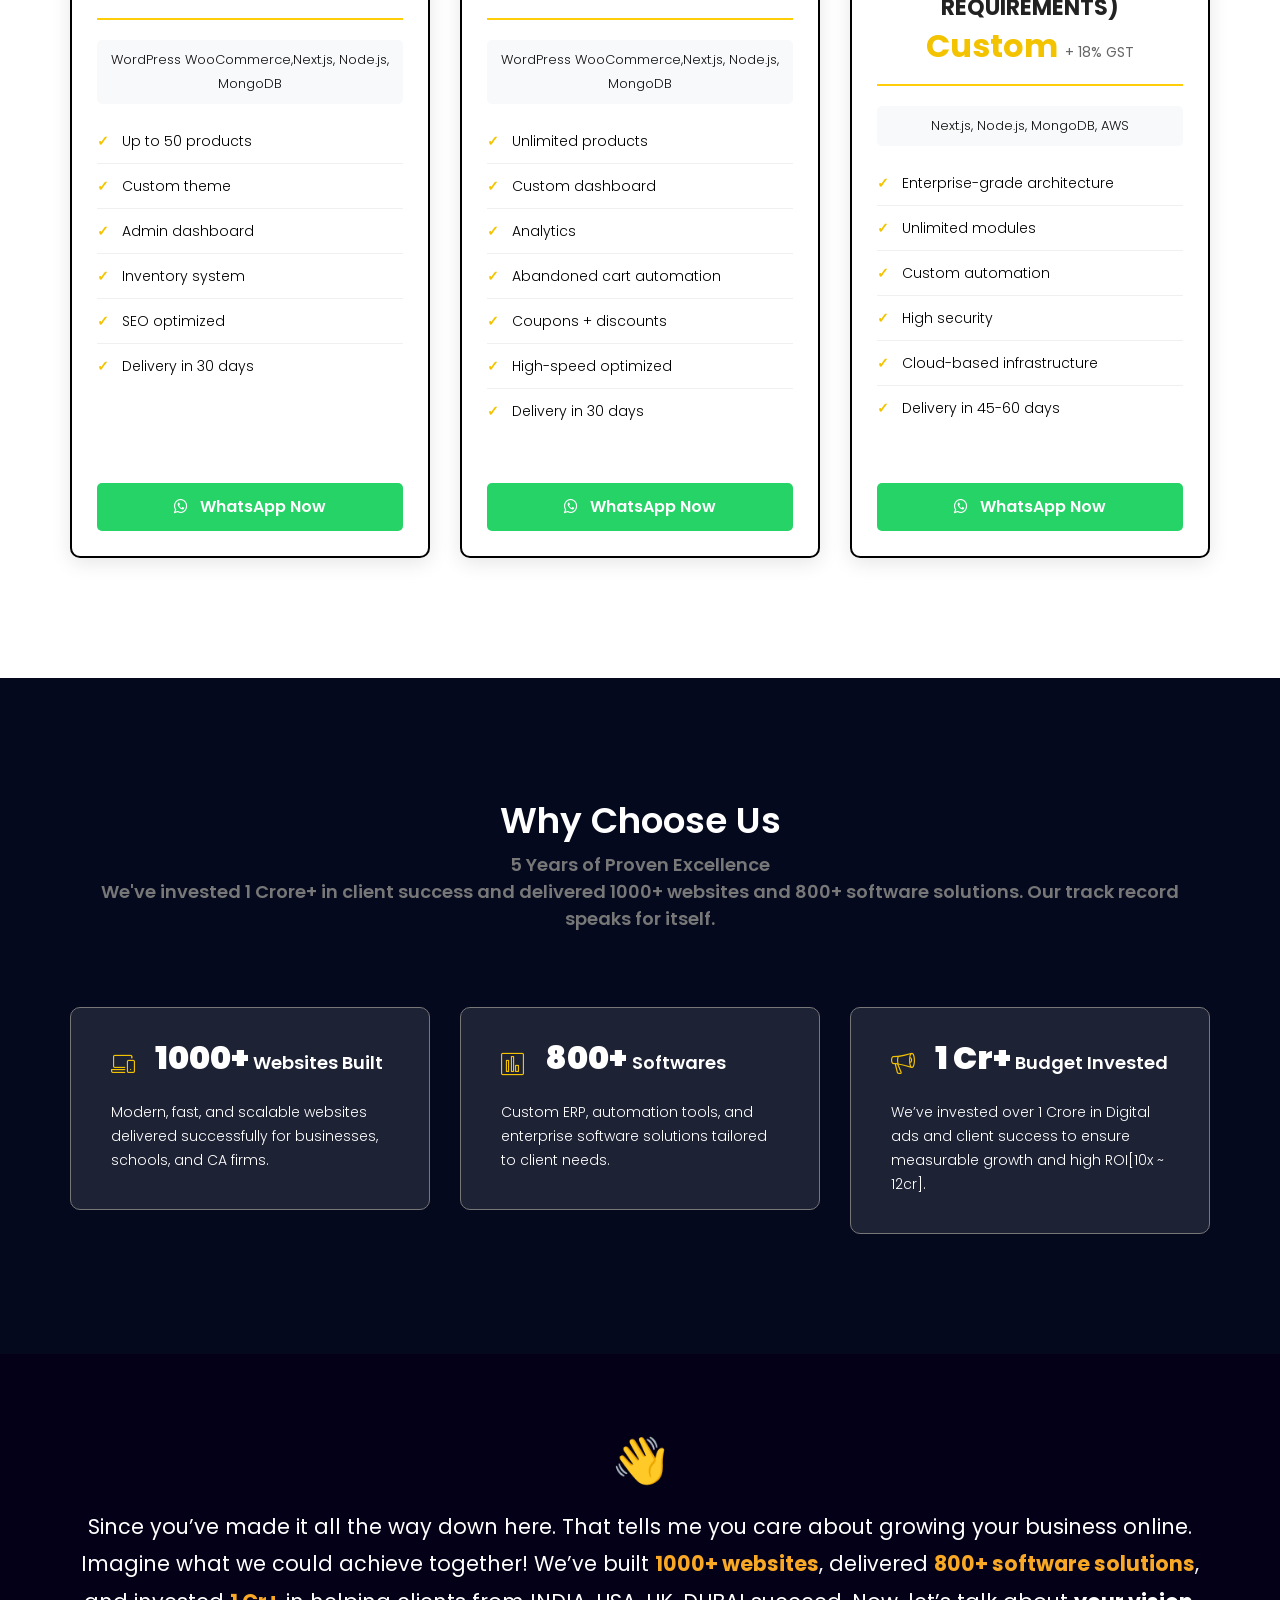
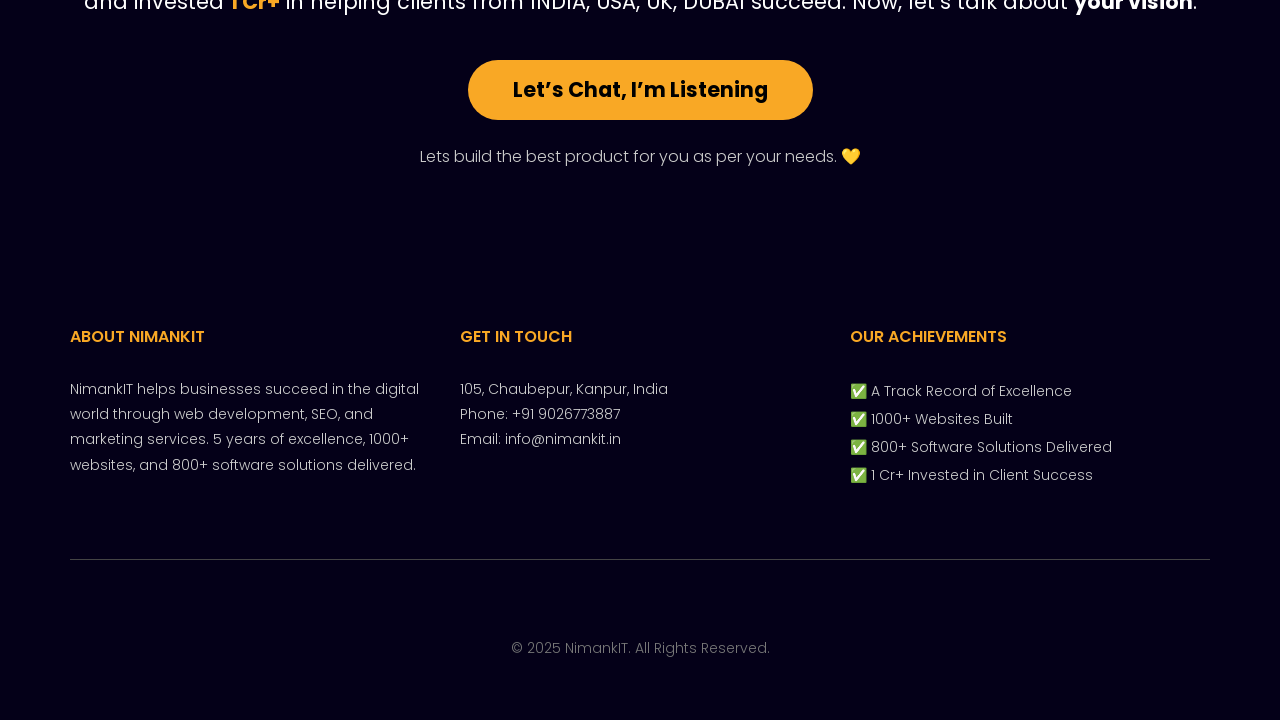
==== commit 115c1417: "Update index.html" ====
--- a/landingpage/index.html
+++ b/landingpage/index.html
@@ -767,9 +767,9 @@
           <div class="col-lg-4 col-md-6">
             <div class="package-card">
               <div class="package-header">
-                <h3 class="package-title">Starter 4-5 Page Website</h3>
+                <h3 class="package-title">Starter 1 Page Website</h3>
                 <div class="package-price">₹5,000 <small>+ 18% GST</small></div>
-                <p class="package-pages">4-5 Pages</p>
+                <p class="package-pages">1 Page</p>
               </div>
               <div class="package-tech">
                 HTML, CSS, JavaScript,Next.js, React, Node.js
@@ -779,7 +779,7 @@
                 <li>Basic clean UI</li>
                 <li>1 contact form</li>
                 <li>Social media links</li>
-                <li>Delivery in 25 days</li>
+                <li>First Delivery in 1 days</li>
               </ul>
               <a
                 href="https://wa.me/919026773887?text=Hi%2C%20I%27m%20interested%20in%20the%20Starter%204-5%20Page%20Website%20package%20-%20%E2%82%B95%2C000%20%2B%20GST.%20Please%20provide%20more%20details."
@@ -793,9 +793,9 @@
           <div class="col-lg-4 col-md-6">
             <div class="package-card">
               <div class="package-header">
-                <h3 class="package-title">Standard 5-6 Page Website</h3>
+                <h3 class="package-title">Standard 3 Page Website</h3>
                 <div class="package-price">₹7,500 <small>+ 18% GST</small></div>
-                <p class="package-pages">5-6 Pages</p>
+                <p class="package-pages">3 Pages</p>
               </div>
               <div class="package-tech">
                 HTML, CSS, JavaScript,Next.js, React, Node.js
@@ -807,7 +807,7 @@
                 <li>Social links</li>
                 <li>Basic on-page SEO</li>
                 <li>Better Google ranking</li>
-                <li>Delivery in 25 days</li>
+                <li>First Delivery in 1 days</li>
               </ul>
               <a
                 href="https://wa.me/919026773887?text=Hi%2C%20I%27m%20interested%20in%20the%20Standard%205-6%20Page%20Website%20package%20-%20%E2%82%B97%2C500%20%2B%20GST.%20Please%20provide%20more%20details."
@@ -836,7 +836,7 @@
                 <li>Fast optimized pages</li>
                 <li>Speed optimized</li>
                 <li>Best Google ranking</li>
-                <li>Delivery in 25 days</li>
+                <li>First Delivery in 3 days</li>
               </ul>
               <a
                 href="https://wa.me/919026773887?text=Hi%2C%20I%27m%20interested%20in%20the%20Advanced%205-8%20Page%20Static%20Website%20package%20-%20%E2%82%B99%2C500%20%2B%20GST.%20Please%20provide%20more%20details."
@@ -863,7 +863,7 @@
                 <li>Manage services, banners, and content</li>
                 <li>Up to 8 pages</li>
                 <li>CRM with advance Lead Tracking Setup</li>
-                <li>Delivery in 25 days</li>
+                <li>First Delivery in 3 days</li>
               </ul>
               <a
                 href="https://wa.me/919026773887?text=Hi%2C%20I%27m%20interested%20in%20the%20WordPress%20Dynamic%20Website%20package%20-%20%E2%82%B925%2C000%20%2B%20GST.%20Please%20provide%20more%20details."
@@ -881,7 +881,7 @@
                 <div class="package-price">
                   ₹40,000 <small>+ 18% GST</small>
                 </div>
-                <p class="package-pages">15-3 Pages</p>
+                <p class="package-pages">15-30 Pages</p>
               </div>
               <div class="package-tech">Next.js, React, Node.js</div>
               <ul class="package-features">
@@ -892,7 +892,7 @@
                 <li>Blog + services management</li>
                 <li>Custom Built CRM with Inbuilt Lead Tracking Setup</li>
 
-                <li>Delivery in 25 days</li>
+                <li>First Delivery in 3 days</li>
               </ul>
               <a
                 href="https://wa.me/919026773887?text=Hi%2C%20I%27m%20interested%20in%20the%20Dynamic%20Website%20package%20-%20%E2%82%B940%2C000%20%2B%20GST.%20Please%20provide%20more%20details."
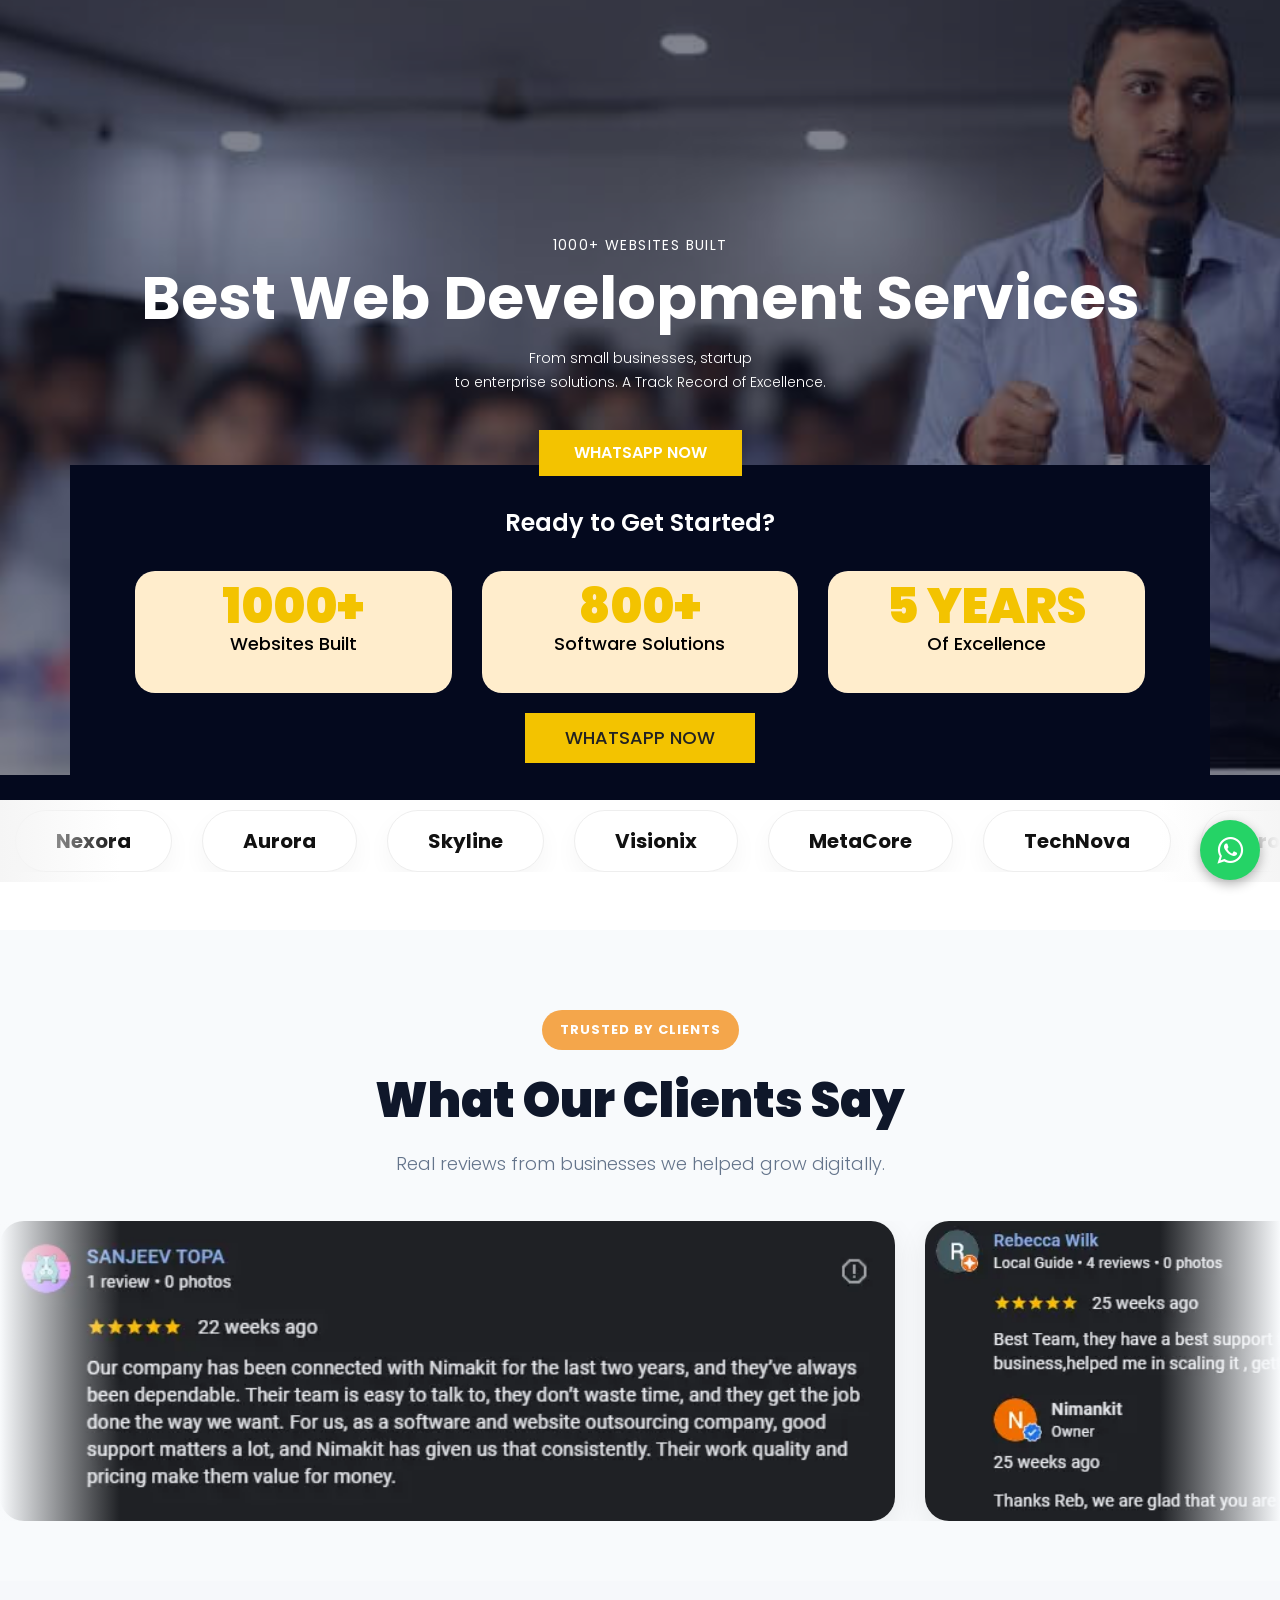
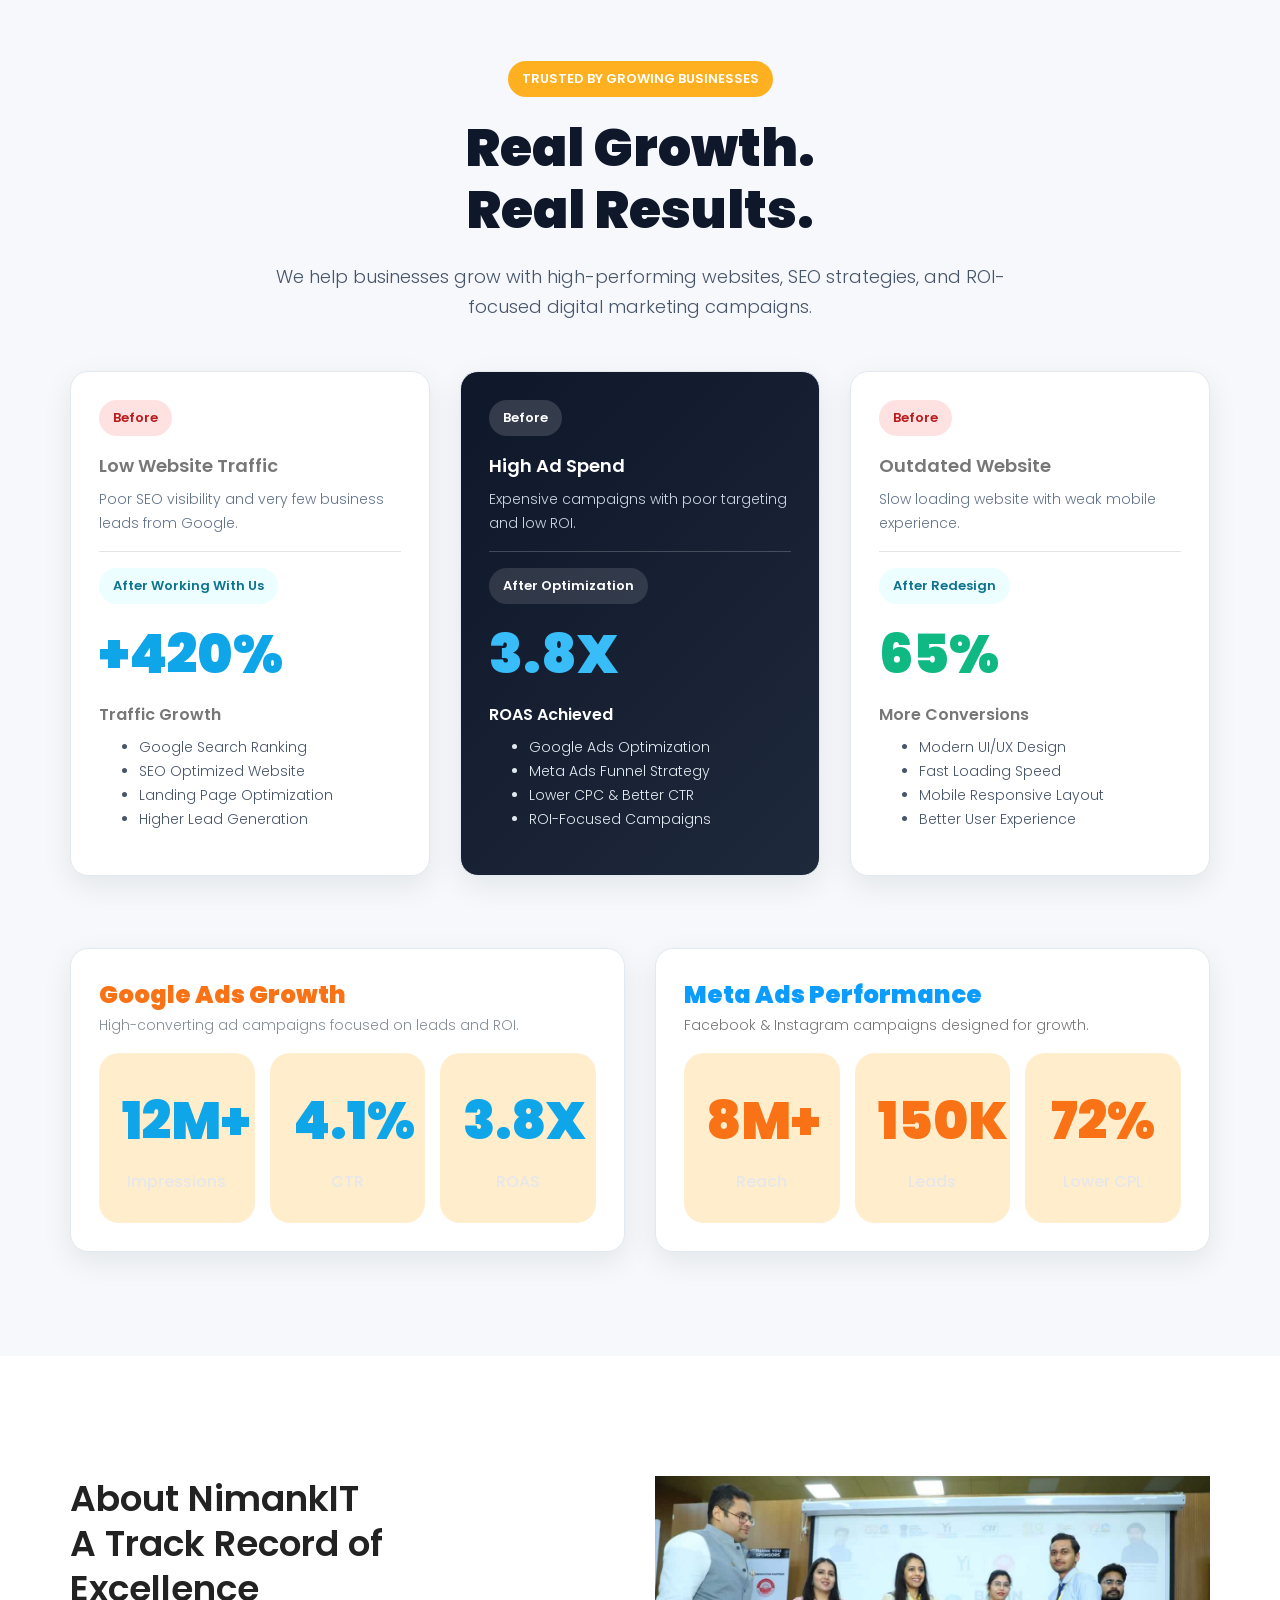
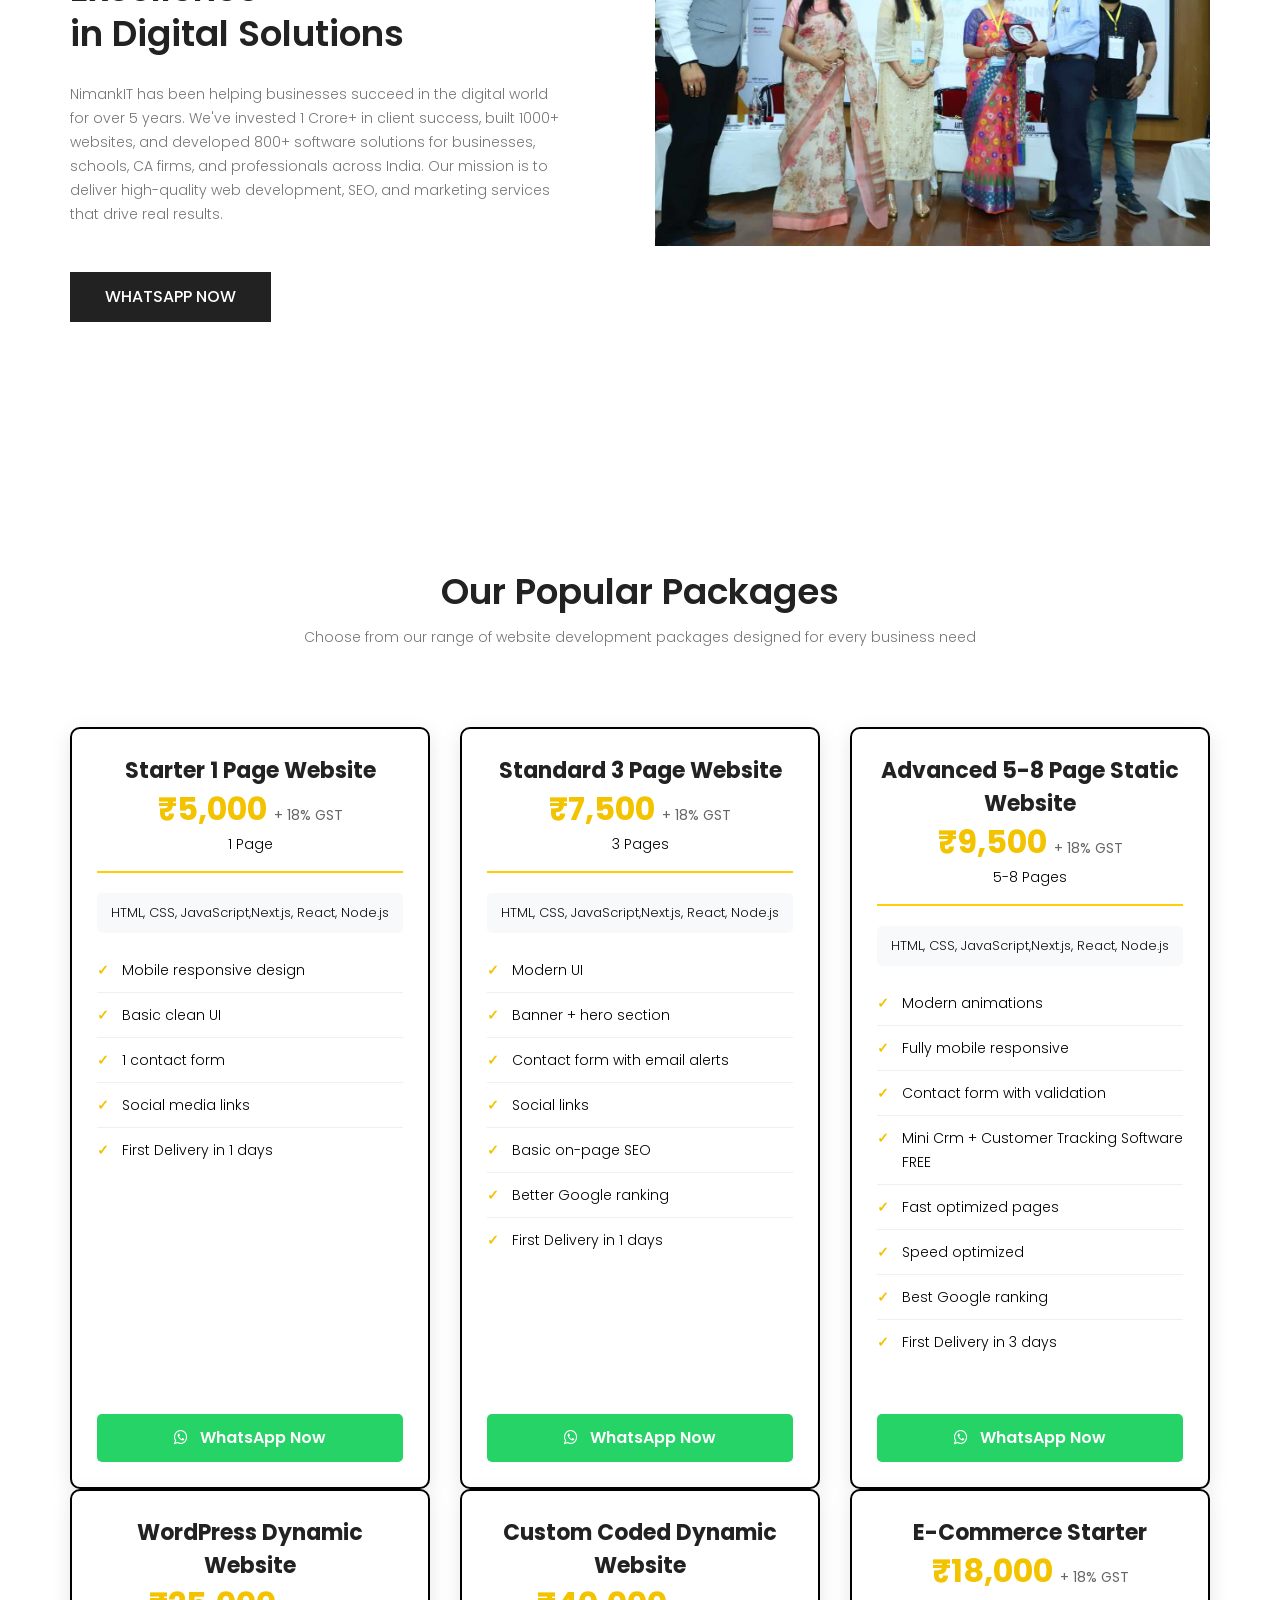
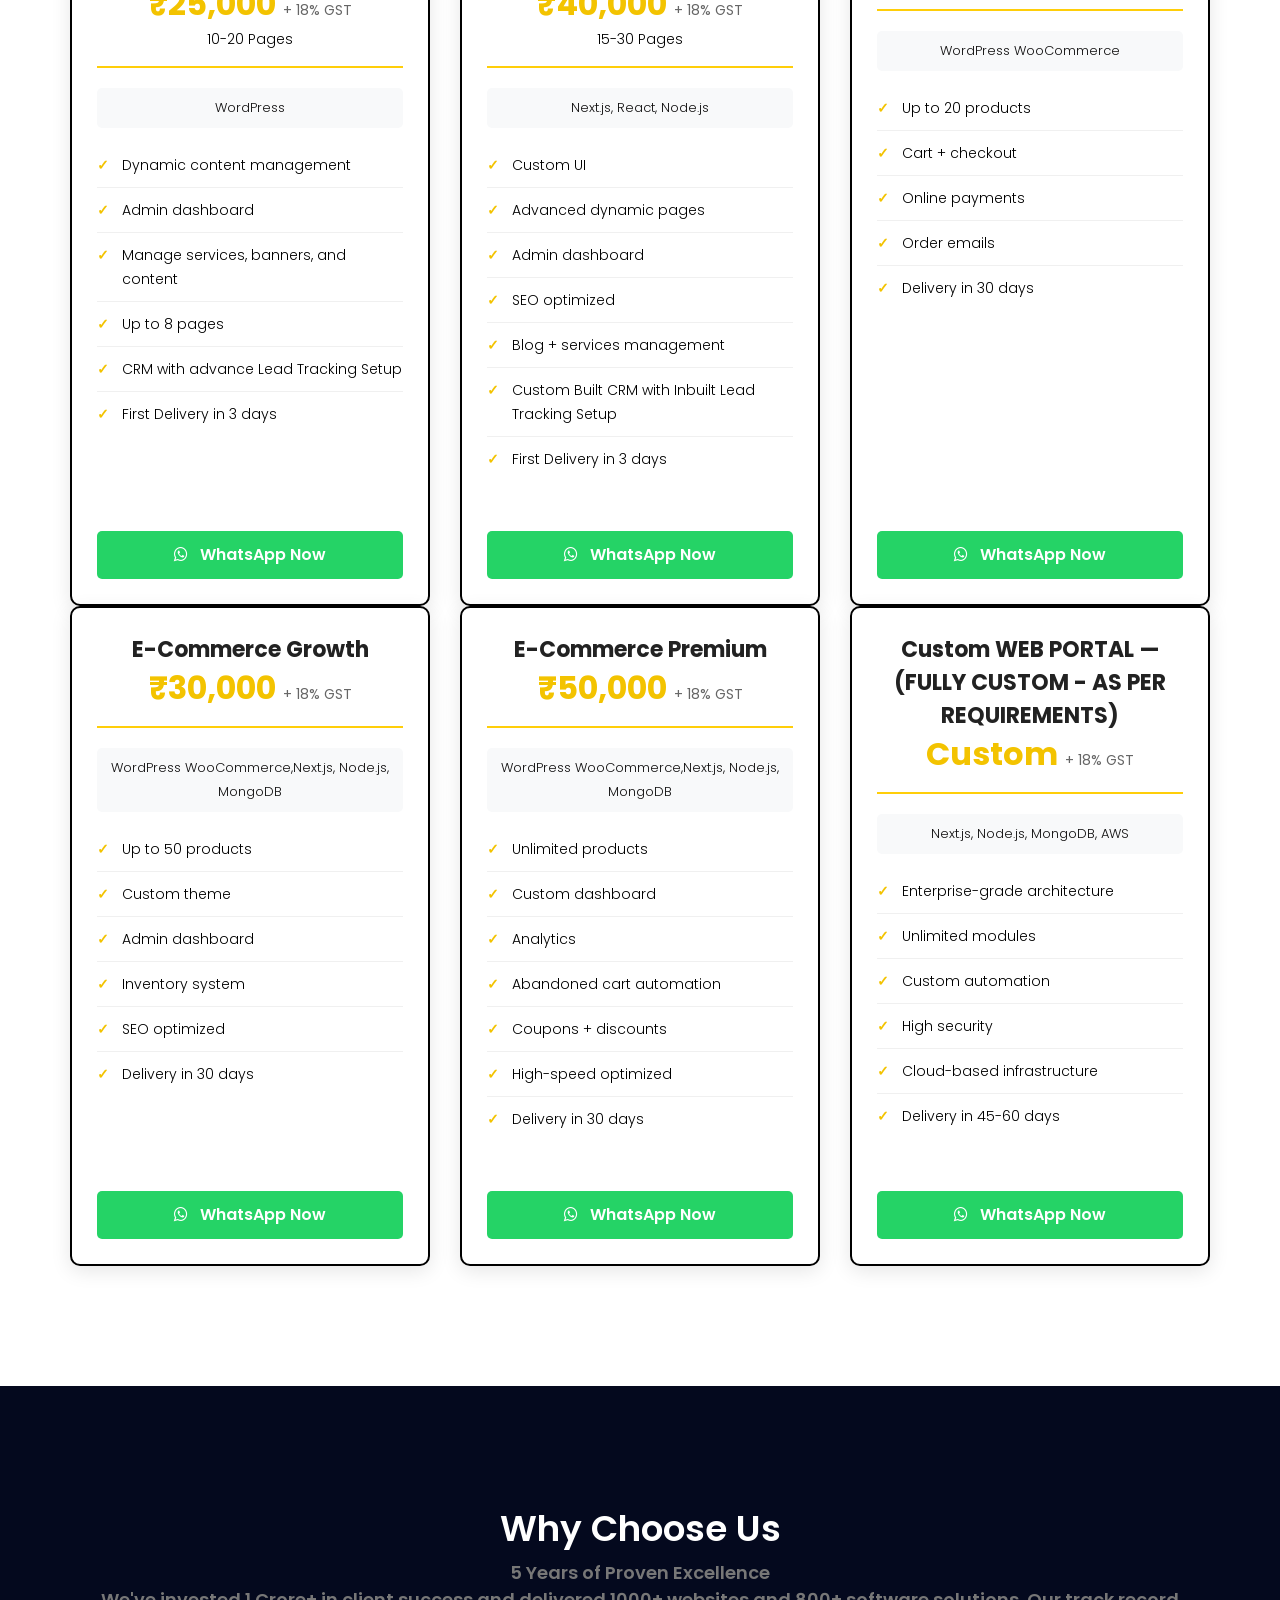
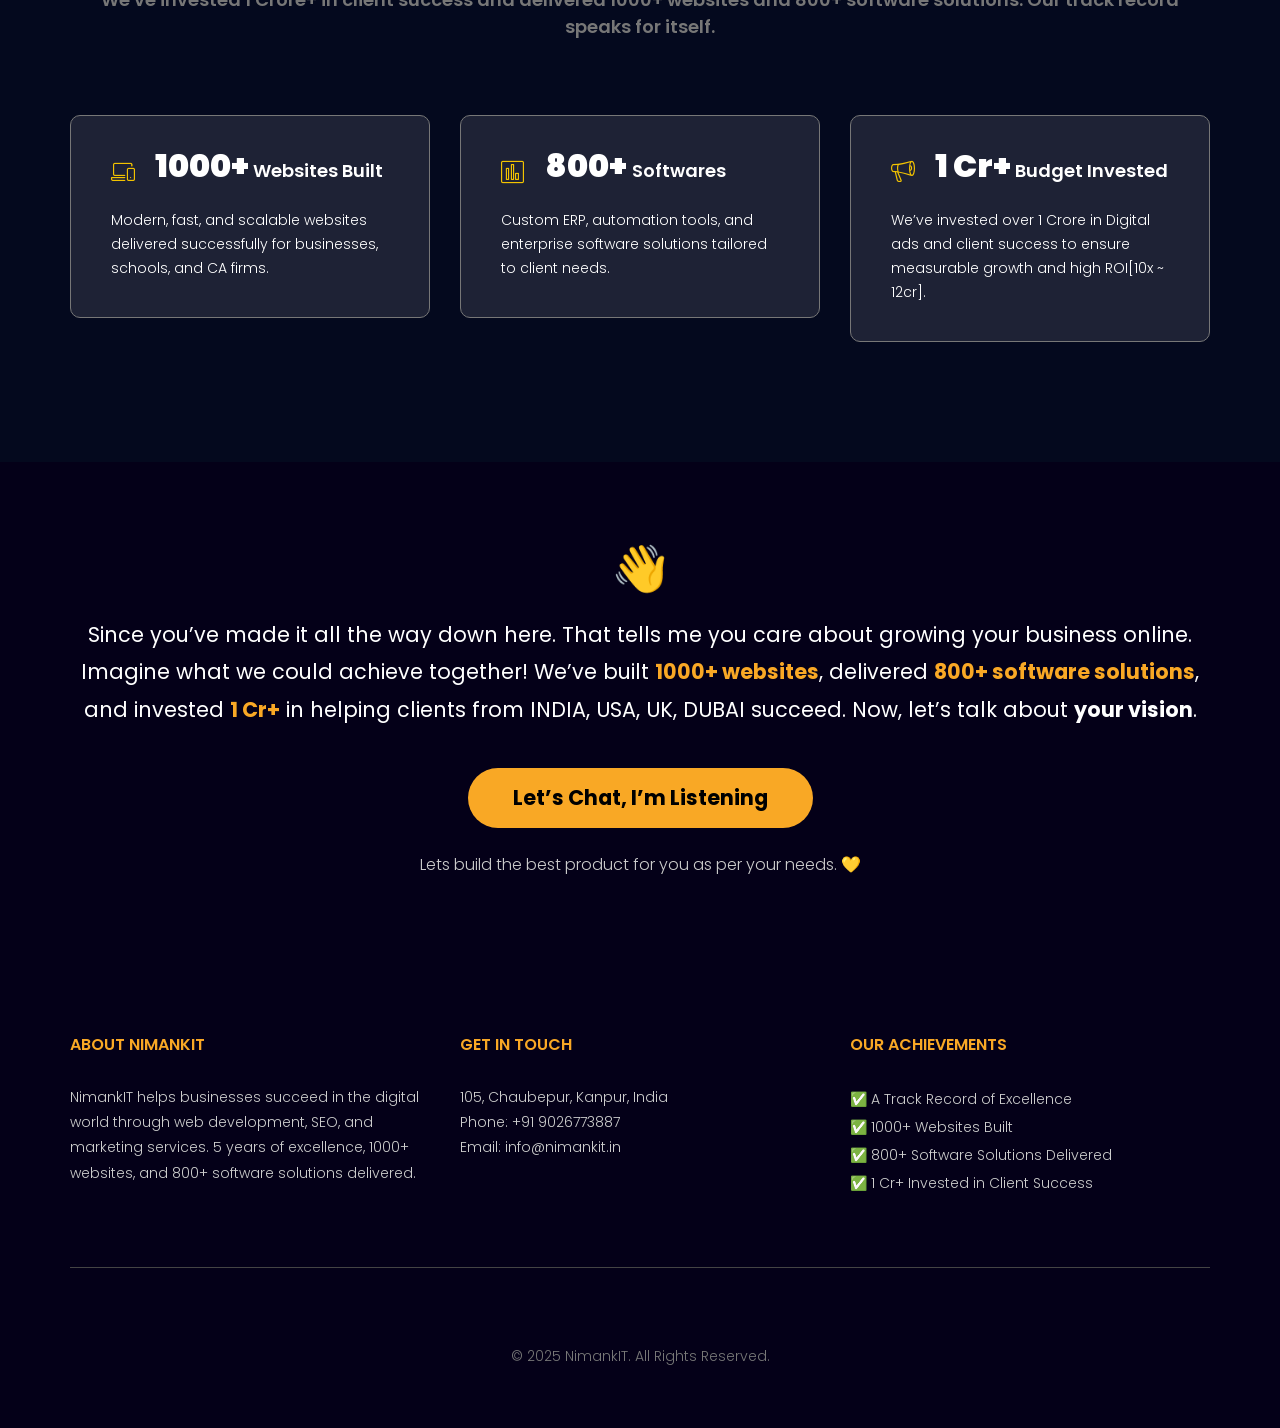
==== commit 5c1c9122: "landing page review add" ====
--- a/landingpage/index.html
+++ b/landingpage/index.html
@@ -68,6 +68,20 @@
       }
     </style>
   </head>
+  <!-- Google tag (gtag.js) -->
+  <script
+    async
+    src="https://www.googletagmanager.com/gtag/js?id=G-TSLTHPM68H"
+  ></script>
+  <script>
+    window.dataLayer = window.dataLayer || [];
+    function gtag() {
+      dataLayer.push(arguments);
+    }
+    gtag("js", new Date());
+
+    gtag("config", "G-TSLTHPM68H");
+  </script>
   <body>
     <!-- WhatsApp Floating Button -->
     <a
@@ -372,10 +386,43 @@
       }
 
       .stat-box {
-        background: #f1f5f9;
-        padding: 18px;
+        color: white;
+        padding: 28px 22px;
         text-align: center;
-        border-radius: 14px;
+        border-radius: 20px;
+        background-color: rgb(255, 237, 204);
+        border: 1px solid rgba(255, 255, 255, 0.08);
+
+        transition: all 0.35s ease;
+
+        position: relative;
+        overflow: hidden;
+      }
+
+      .stat-box::before {
+        content: "";
+        position: absolute;
+        inset: 0;
+
+        pointer-events: none;
+      }
+
+      .stat-box:hover {
+        transform: translateY(-8px) scale(1.02);
+      }
+
+      .stat-box h2 {
+        font-size: 52px;
+        font-weight: 900;
+        color: #f3c300;
+        margin-bottom: 10px;
+      }
+
+      .stat-box p,
+      .stat-box span {
+        color: #e5e7eb;
+        font-size: 16px;
+        font-weight: 500;
       }
 
       .brand-icon {
@@ -390,6 +437,206 @@
         }
         .stats-grid {
           grid-template-columns: 1fr;
+        }
+      }
+    </style>
+
+    <!-- ===================================== -->
+    <!-- GOOGLE REVIEWS MARQUEE -->
+    <!-- ===================================== -->
+
+    <section class="reviews-marquee-section">
+      <div class="reviews-heading text-center">
+        <span class="review-badge">TRUSTED BY CLIENTS</span>
+        <h2>What Our Clients Say</h2>
+        <p>Real reviews from businesses we helped grow digitally.</p>
+      </div>
+
+      <div class="reviews-marquee">
+        <div class="reviews-track">
+          <!-- REVIEW CARD -->
+          <div class="review-card">
+            <img src="./image/r1.webp" alt="review" />
+          </div>
+
+          <div class="review-card">
+            <img src="./image/r2.webp" alt="review" />
+          </div>
+
+          <div class="review-card">
+            <img src="./image/r3.webp" alt="review" />
+          </div>
+
+          <div class="review-card">
+            <img src="./image/r4.webp" alt="review" />
+          </div>
+<div class="review-card">
+            <img src="./image/r5.webp" alt="review" />
+          </div>
+          <!-- DUPLICATE FOR INFINITE LOOP -->
+
+          <div class="review-card">
+            <img src="./image/r1.webp " alt="review" />
+          </div>
+
+          <div class="review-card">
+            <img src="./image/r2.webp" alt="review" />
+          </div>
+
+          <div class="review-card">
+            <img src="./image/r3.webp" alt="review" />
+          </div>
+
+          <div class="review-card">
+            <img src="./image/r4.webp" alt="review" />
+          </div><div class="review-card">
+            <img src="./image/r5.webp" alt="review" />
+          </div>
+        </div>
+      </div>
+    </section>
+
+    <style>
+      /* ===================================== */
+      /* REVIEWS SECTION */
+      /* ===================================== */
+
+      .reviews-marquee-section {
+        background: #f8fafc;
+        padding: 80px 0 60px;
+        overflow: hidden;
+        position: relative;
+      }
+
+      .reviews-heading {
+        margin-bottom: 45px;
+      }
+
+      .review-badge {
+        display: inline-block;
+        padding: 8px 18px;
+        border-radius: 999px;
+
+        background: #f4a64b;
+        color: #fff;
+
+        font-size: 13px;
+        font-weight: 700;
+        letter-spacing: 1px;
+
+        margin-bottom: 15px;
+      }
+
+      .reviews-heading h2 {
+        font-size: 48px;
+        font-weight: 900;
+        color: #0f172a;
+
+        margin-bottom: 15px;
+      }
+
+      .reviews-heading p {
+        color: #64748b;
+        font-size: 18px;
+      }
+
+      .reviews-marquee {
+        width: 100%;
+        overflow: hidden;
+        position: relative;
+      }
+
+      .reviews-track {
+        display: flex;
+        gap: 30px;
+
+        width: max-content;
+
+        animation: reviewsScroll 40s linear infinite;
+      }
+
+      .review-card {
+        min-width: auto;
+
+        border-radius: 24px;
+
+        overflow: hidden;
+
+        background: #fff;
+
+        box-shadow: 0 10px 30px rgba(0, 0, 0, 0.08);
+
+        transition:
+          transform 0.35s ease,
+          box-shadow 0.35s ease;
+      }
+
+      .review-card:hover {
+        transform: translateY(-8px);
+
+        box-shadow: 0 20px 45px rgba(0, 0, 0, 0.15);
+      }
+
+      @media (max-width: 768px) {
+        .review-card {
+          min-width: auto;
+          height: 300px;
+        }
+      }
+
+      .review-card img {
+        width: 100%;
+        height: 300px;
+        object-fit: contain; /* fills full card */
+        display: block;
+      }
+
+      @keyframes reviewsScroll {
+        0% {
+          transform: translateX(0);
+        }
+
+        100% {
+          transform: translateX(-50%);
+        }
+      }
+
+      /* Gradient Fade */
+
+      .reviews-marquee-section::before,
+      .reviews-marquee-section::after {
+        content: "";
+
+        position: absolute;
+        top: 0;
+
+        width: 120px;
+        height: 100%;
+
+        z-index: 5;
+      }
+
+      .reviews-marquee-section::before {
+        left: 0;
+
+        background: linear-gradient(to right, #f8fafc, rgba(248, 250, 252, 0));
+      }
+
+      .reviews-marquee-section::after {
+        right: 0;
+
+        background: linear-gradient(to left, #f8fafc, rgba(248, 250, 252, 0));
+      }
+
+      /* Responsive */
+
+      @media (max-width: 768px) {
+        .reviews-heading h2 {
+          font-size: 34px;
+        }
+
+        .reviews-track {
+          gap: 18px;
         }
       }
     </style>
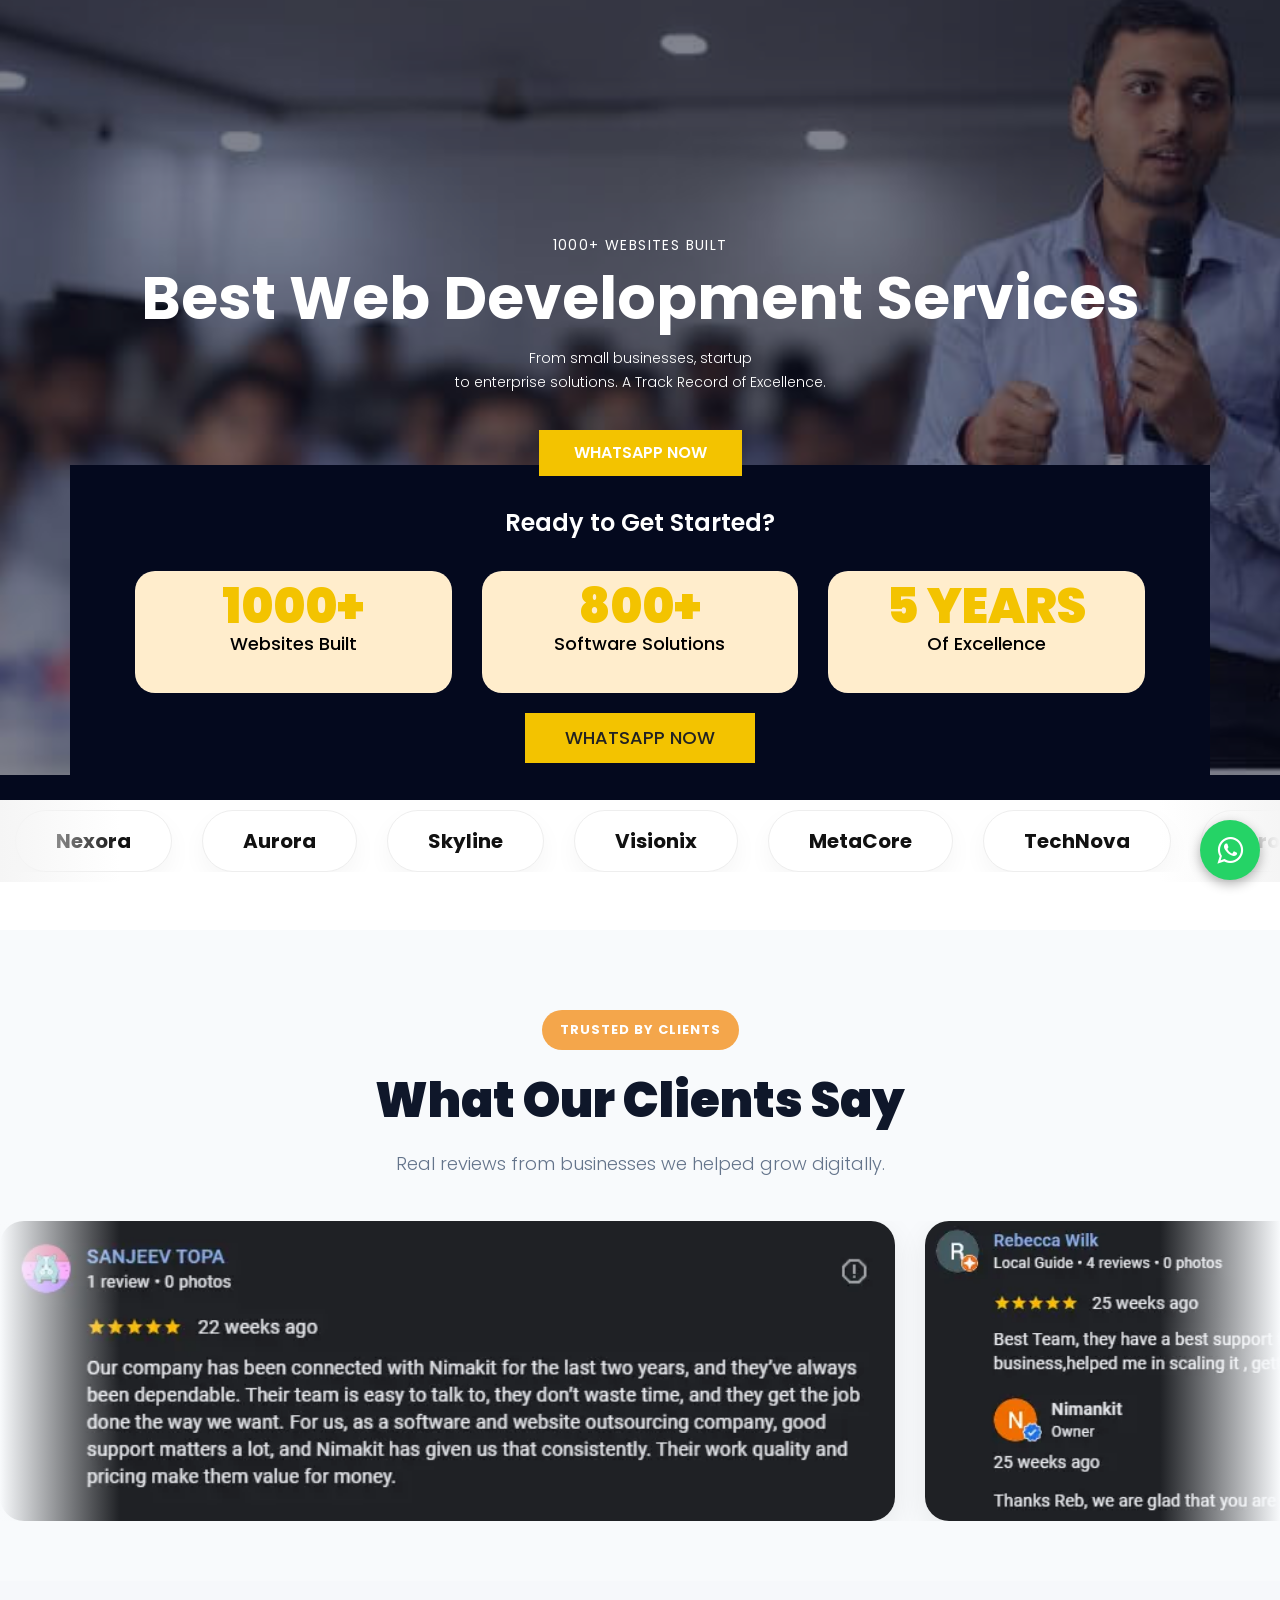
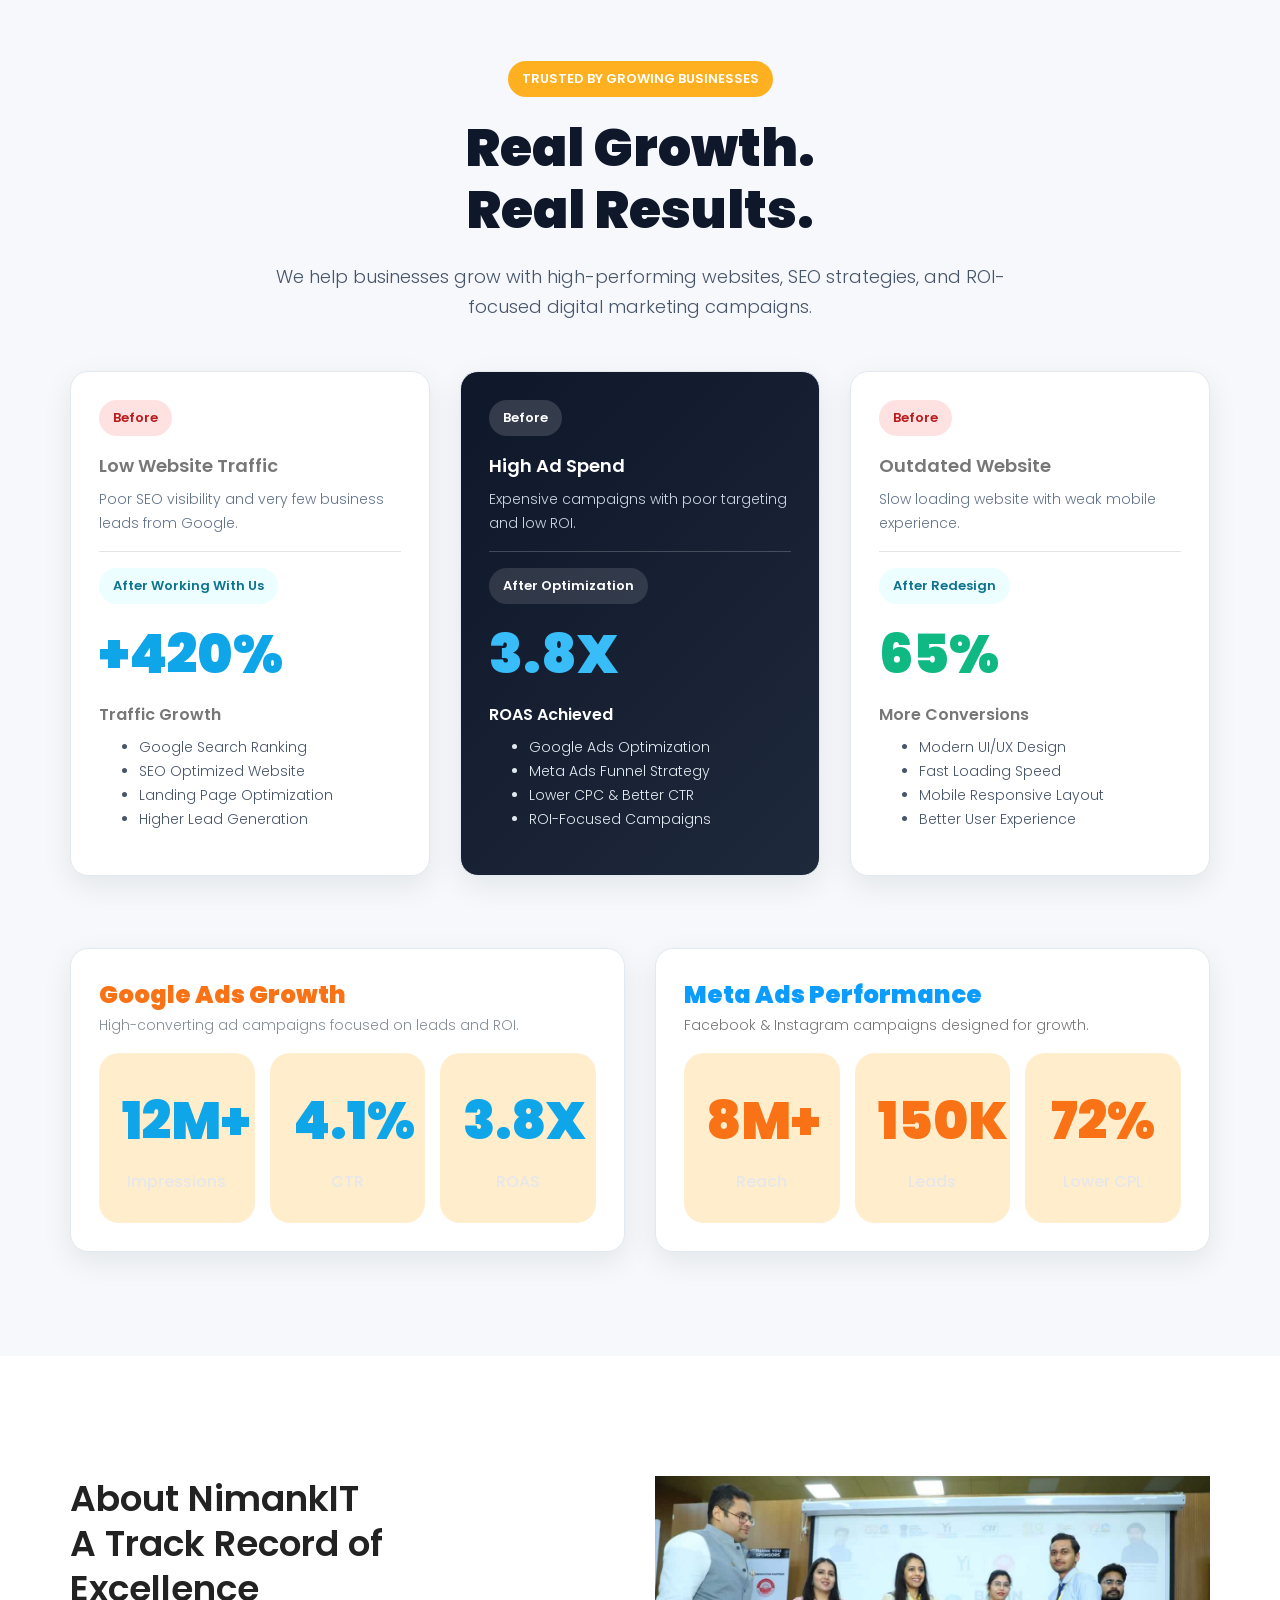
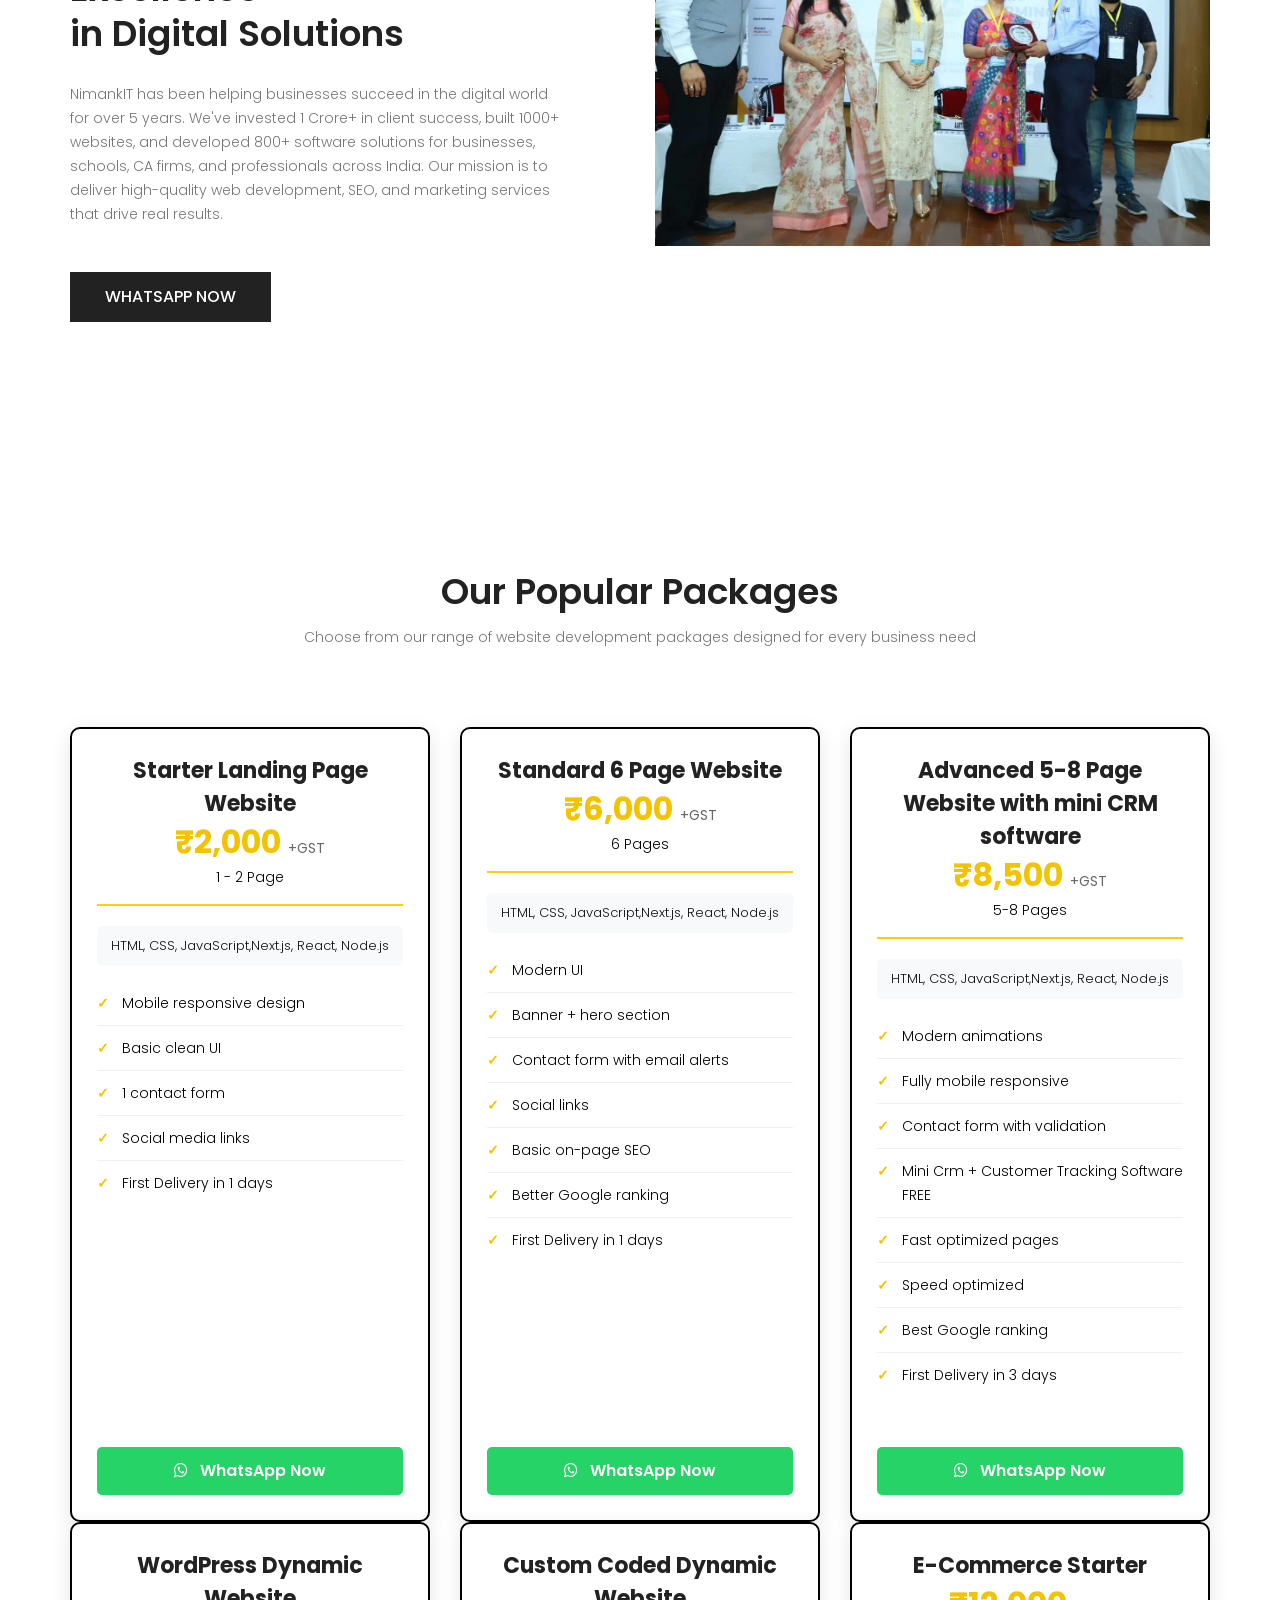
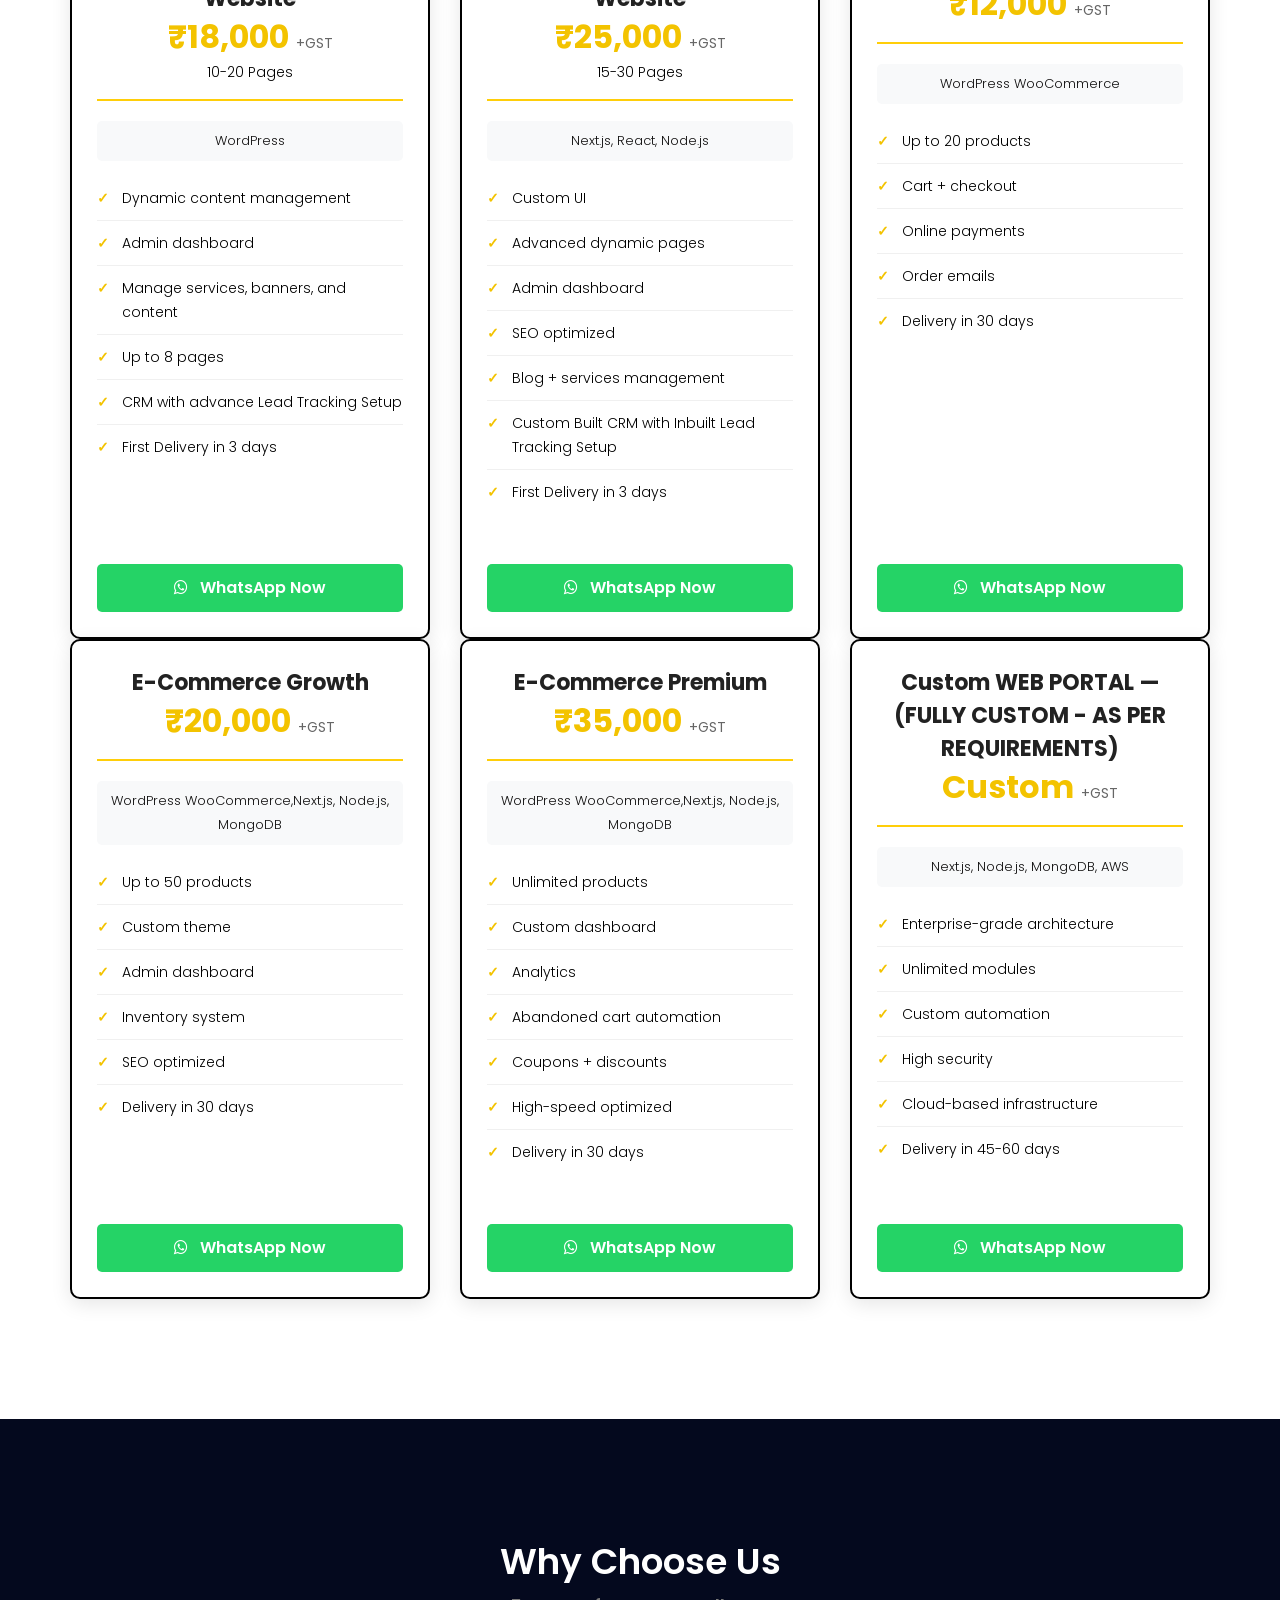
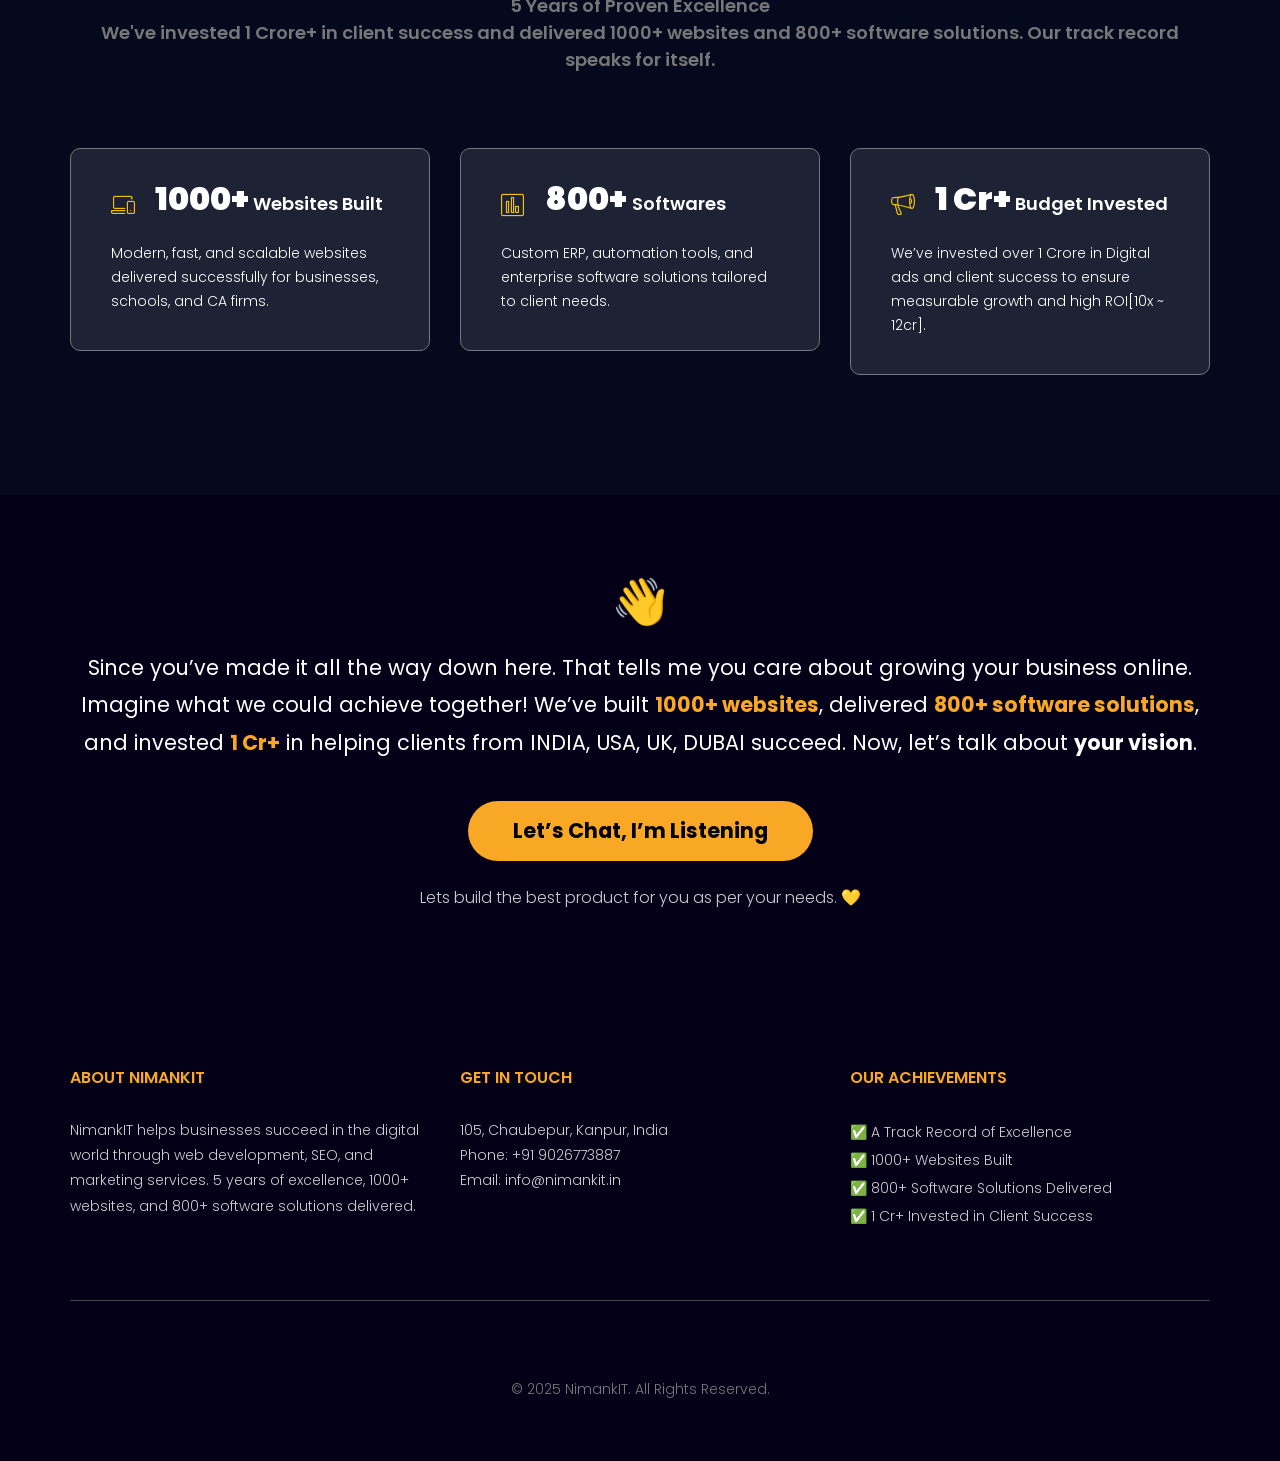
==== commit e5dc85fe: "Update index.html" ====
--- a/landingpage/index.html
+++ b/landingpage/index.html
@@ -1014,9 +1014,9 @@
           <div class="col-lg-4 col-md-6">
             <div class="package-card">
               <div class="package-header">
-                <h3 class="package-title">Starter 1 Page Website</h3>
-                <div class="package-price">₹5,000 <small>+ 18% GST</small></div>
-                <p class="package-pages">1 Page</p>
+                <h3 class="package-title">Starter Landing Page Website</h3>
+                <div class="package-price">₹2,000 <small>+GST</small></div>
+                <p class="package-pages">1 - 2 Page</p>
               </div>
               <div class="package-tech">
                 HTML, CSS, JavaScript,Next.js, React, Node.js
@@ -1040,9 +1040,9 @@
           <div class="col-lg-4 col-md-6">
             <div class="package-card">
               <div class="package-header">
-                <h3 class="package-title">Standard 3 Page Website</h3>
-                <div class="package-price">₹7,500 <small>+ 18% GST</small></div>
-                <p class="package-pages">3 Pages</p>
+                <h3 class="package-title">Standard 6 Page Website</h3>
+                <div class="package-price">₹6,000 <small>+GST</small></div>
+                <p class="package-pages">6 Pages</p>
               </div>
               <div class="package-tech">
                 HTML, CSS, JavaScript,Next.js, React, Node.js
@@ -1068,8 +1068,10 @@
           <div class="col-lg-4 col-md-6">
             <div class="package-card">
               <div class="package-header">
-                <h3 class="package-title">Advanced 5-8 Page Static Website</h3>
-                <div class="package-price">₹9,500 <small>+ 18% GST</small></div>
+                <h3 class="package-title">
+                  Advanced 5-8 Page Website with mini CRM software
+                </h3>
+                <div class="package-price">₹8,500 <small>+GST</small></div>
                 <p class="package-pages">5-8 Pages</p>
               </div>
               <div class="package-tech">
@@ -1098,9 +1100,7 @@
             <div class="package-card">
               <div class="package-header">
                 <h3 class="package-title">WordPress Dynamic Website</h3>
-                <div class="package-price">
-                  ₹25,000 <small>+ 18% GST</small>
-                </div>
+                <div class="package-price">₹18,000 <small>+GST</small></div>
                 <p class="package-pages">10-20 Pages</p>
               </div>
               <div class="package-tech">WordPress</div>
@@ -1125,9 +1125,7 @@
             <div class="package-card">
               <div class="package-header">
                 <h3 class="package-title">Custom Coded Dynamic Website</h3>
-                <div class="package-price">
-                  ₹40,000 <small>+ 18% GST</small>
-                </div>
+                <div class="package-price">₹25,000 <small>+GST</small></div>
                 <p class="package-pages">15-30 Pages</p>
               </div>
               <div class="package-tech">Next.js, React, Node.js</div>
@@ -1154,9 +1152,7 @@
             <div class="package-card">
               <div class="package-header">
                 <h3 class="package-title">E-Commerce Starter</h3>
-                <div class="package-price">
-                  ₹18,000 <small>+ 18% GST</small>
-                </div>
+                <div class="package-price">₹12,000 <small>+GST</small></div>
               </div>
               <div class="package-tech">WordPress WooCommerce</div>
               <ul class="package-features">
@@ -1179,9 +1175,7 @@
             <div class="package-card">
               <div class="package-header">
                 <h3 class="package-title">E-Commerce Growth</h3>
-                <div class="package-price">
-                  ₹30,000 <small>+ 18% GST</small>
-                </div>
+                <div class="package-price">₹20,000 <small>+GST</small></div>
               </div>
               <div class="package-tech">
                 WordPress WooCommerce,Next.js, Node.js, MongoDB
@@ -1207,9 +1201,7 @@
             <div class="package-card">
               <div class="package-header">
                 <h3 class="package-title">E-Commerce Premium</h3>
-                <div class="package-price">
-                  ₹50,000 <small>+ 18% GST</small>
-                </div>
+                <div class="package-price">₹35,000 <small>+GST</small></div>
               </div>
               <div class="package-tech">
                 WordPress WooCommerce,Next.js, Node.js, MongoDB
@@ -1238,7 +1230,7 @@
                 <h3 class="package-title">
                   Custom WEB PORTAL — (FULLY CUSTOM - AS PER REQUIREMENTS)
                 </h3>
-                <div class="package-price">Custom <small>+ 18% GST</small></div>
+                <div class="package-price">Custom <small>+GST</small></div>
               </div>
               <div class="package-tech">Next.js, Node.js, MongoDB, AWS</div>
               <ul class="package-features">
